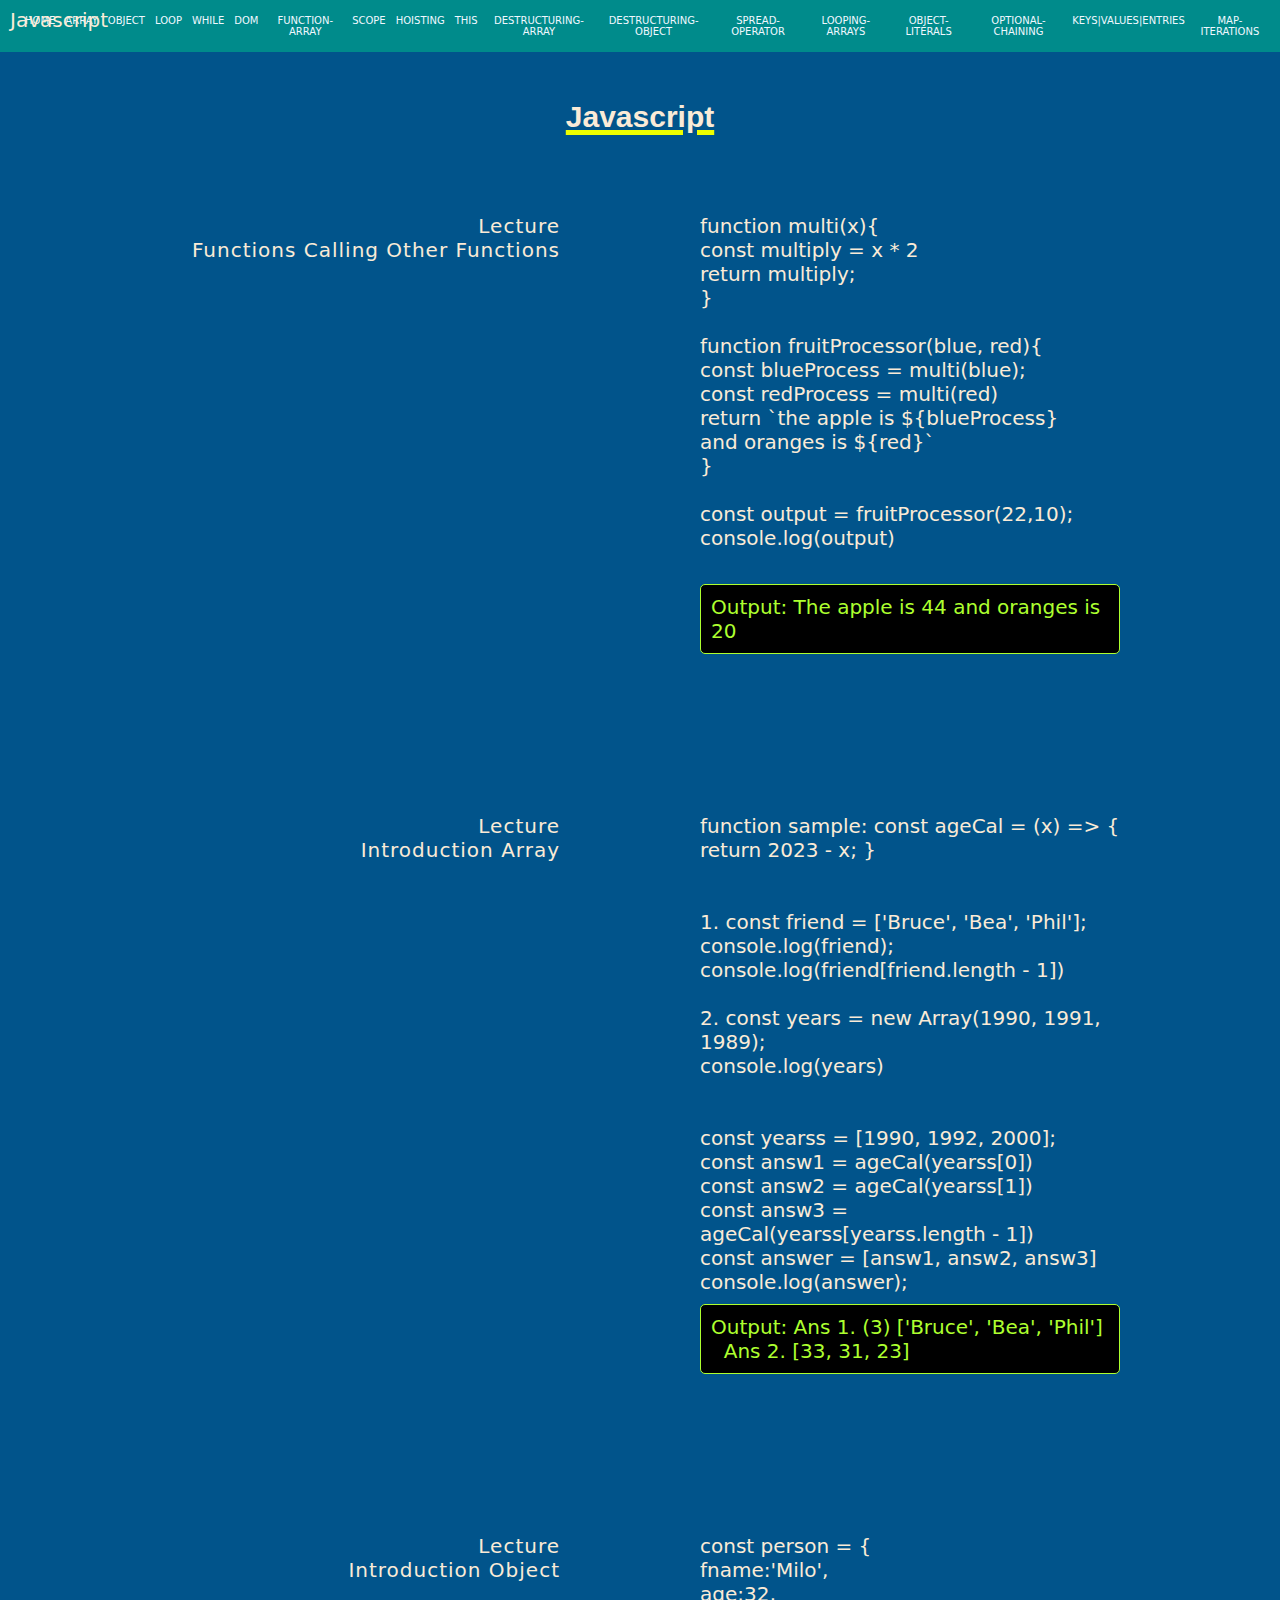
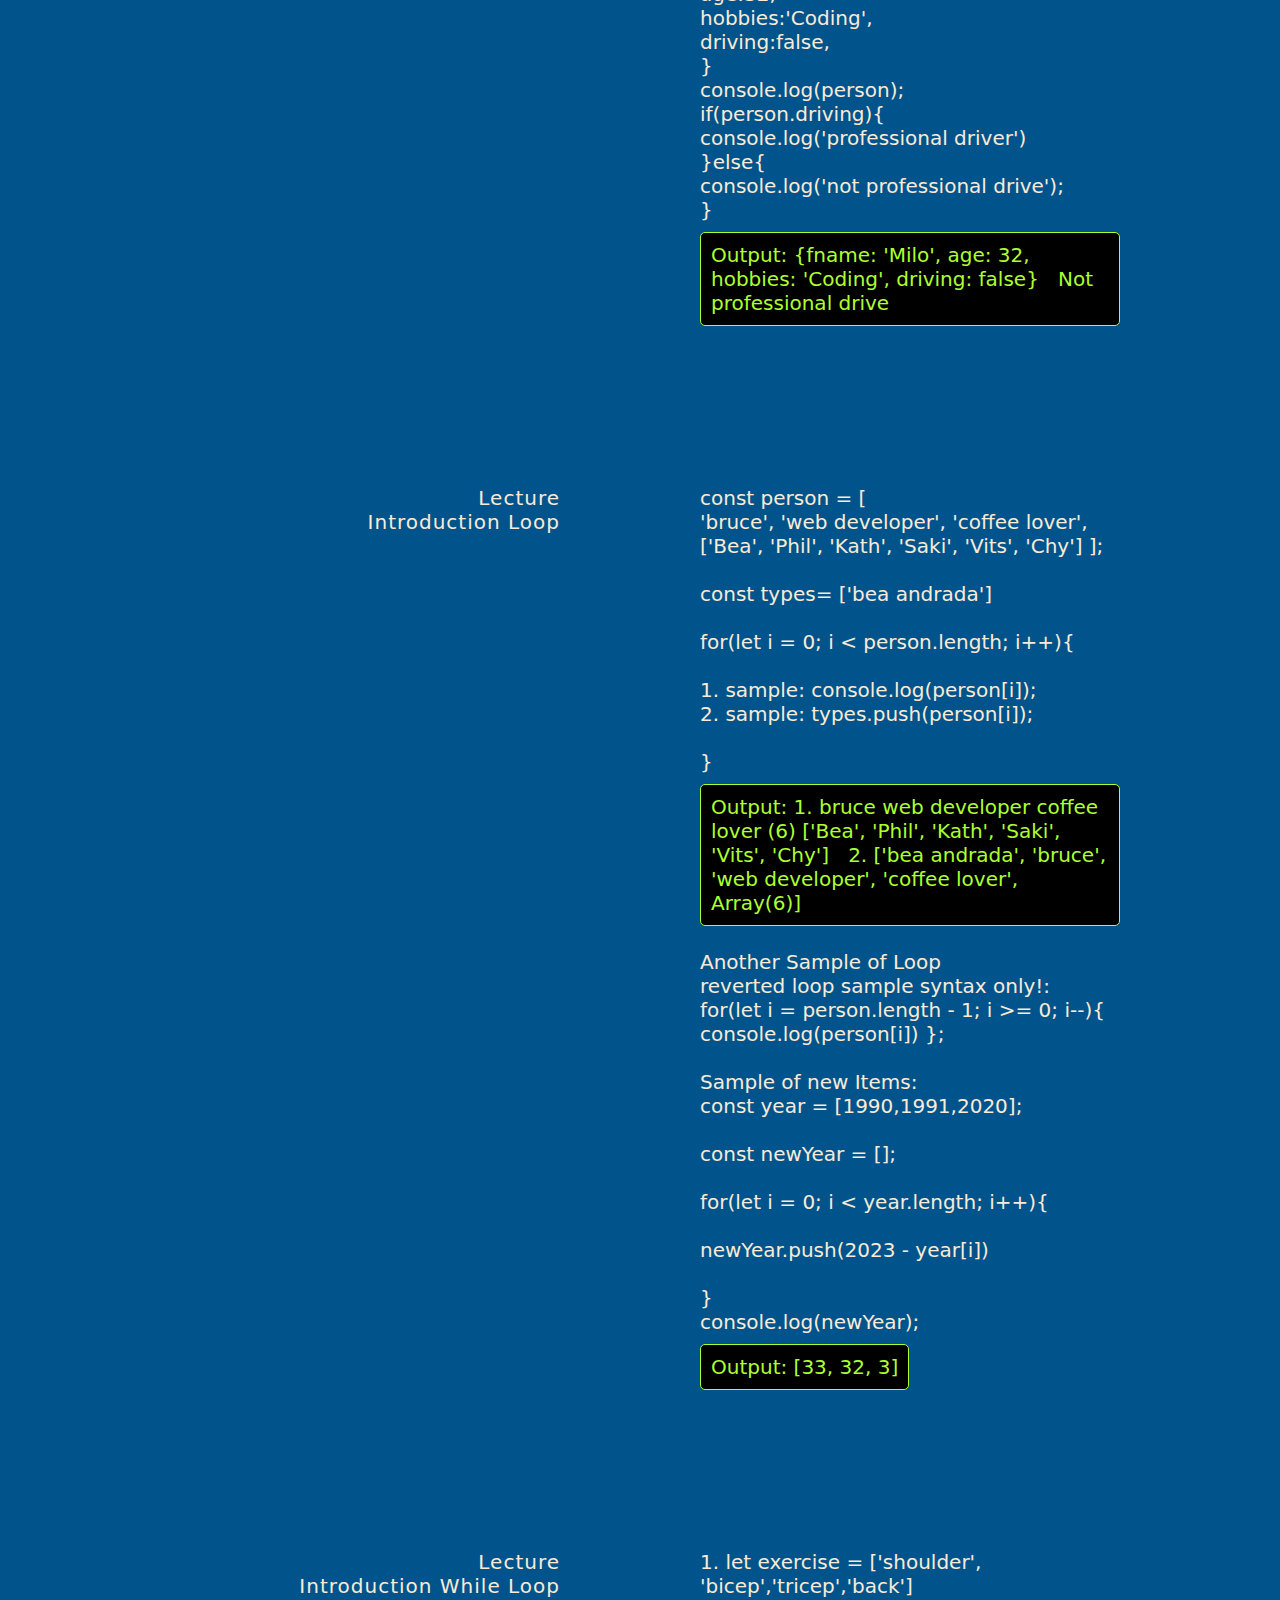
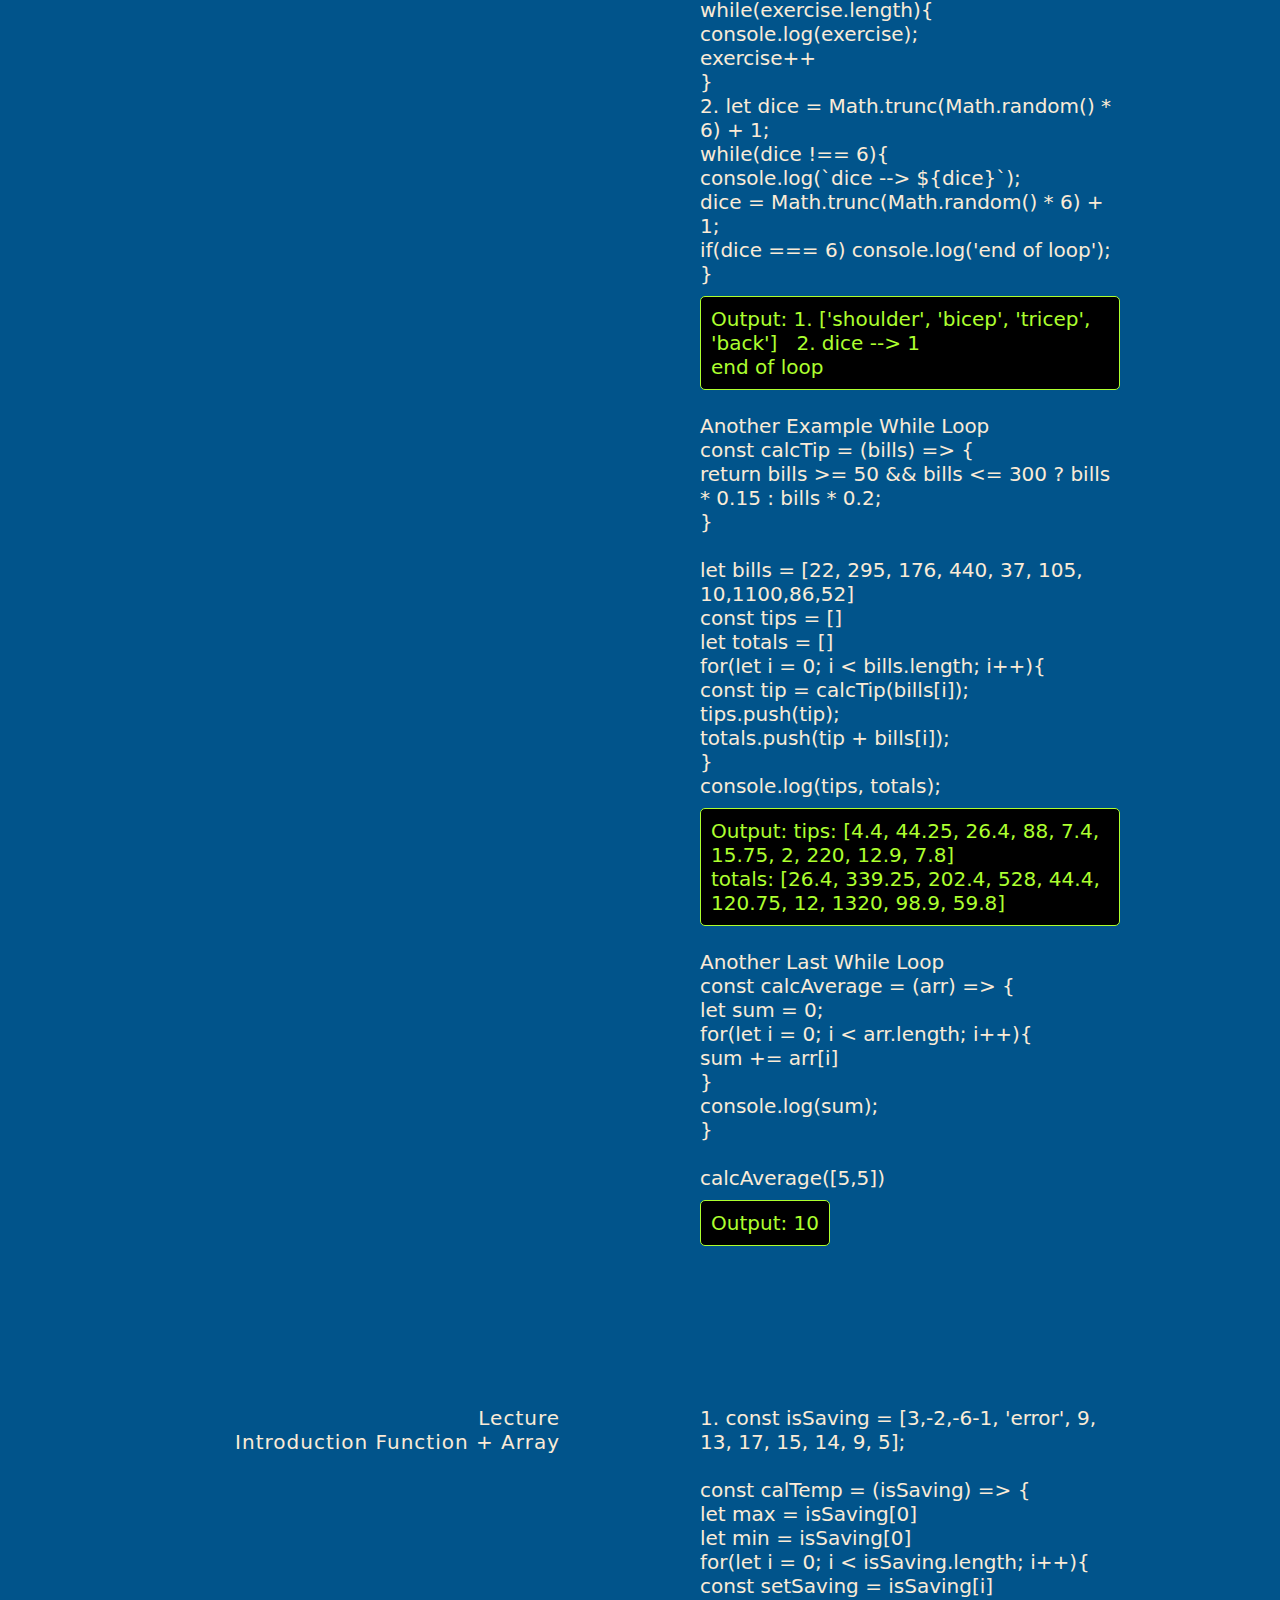
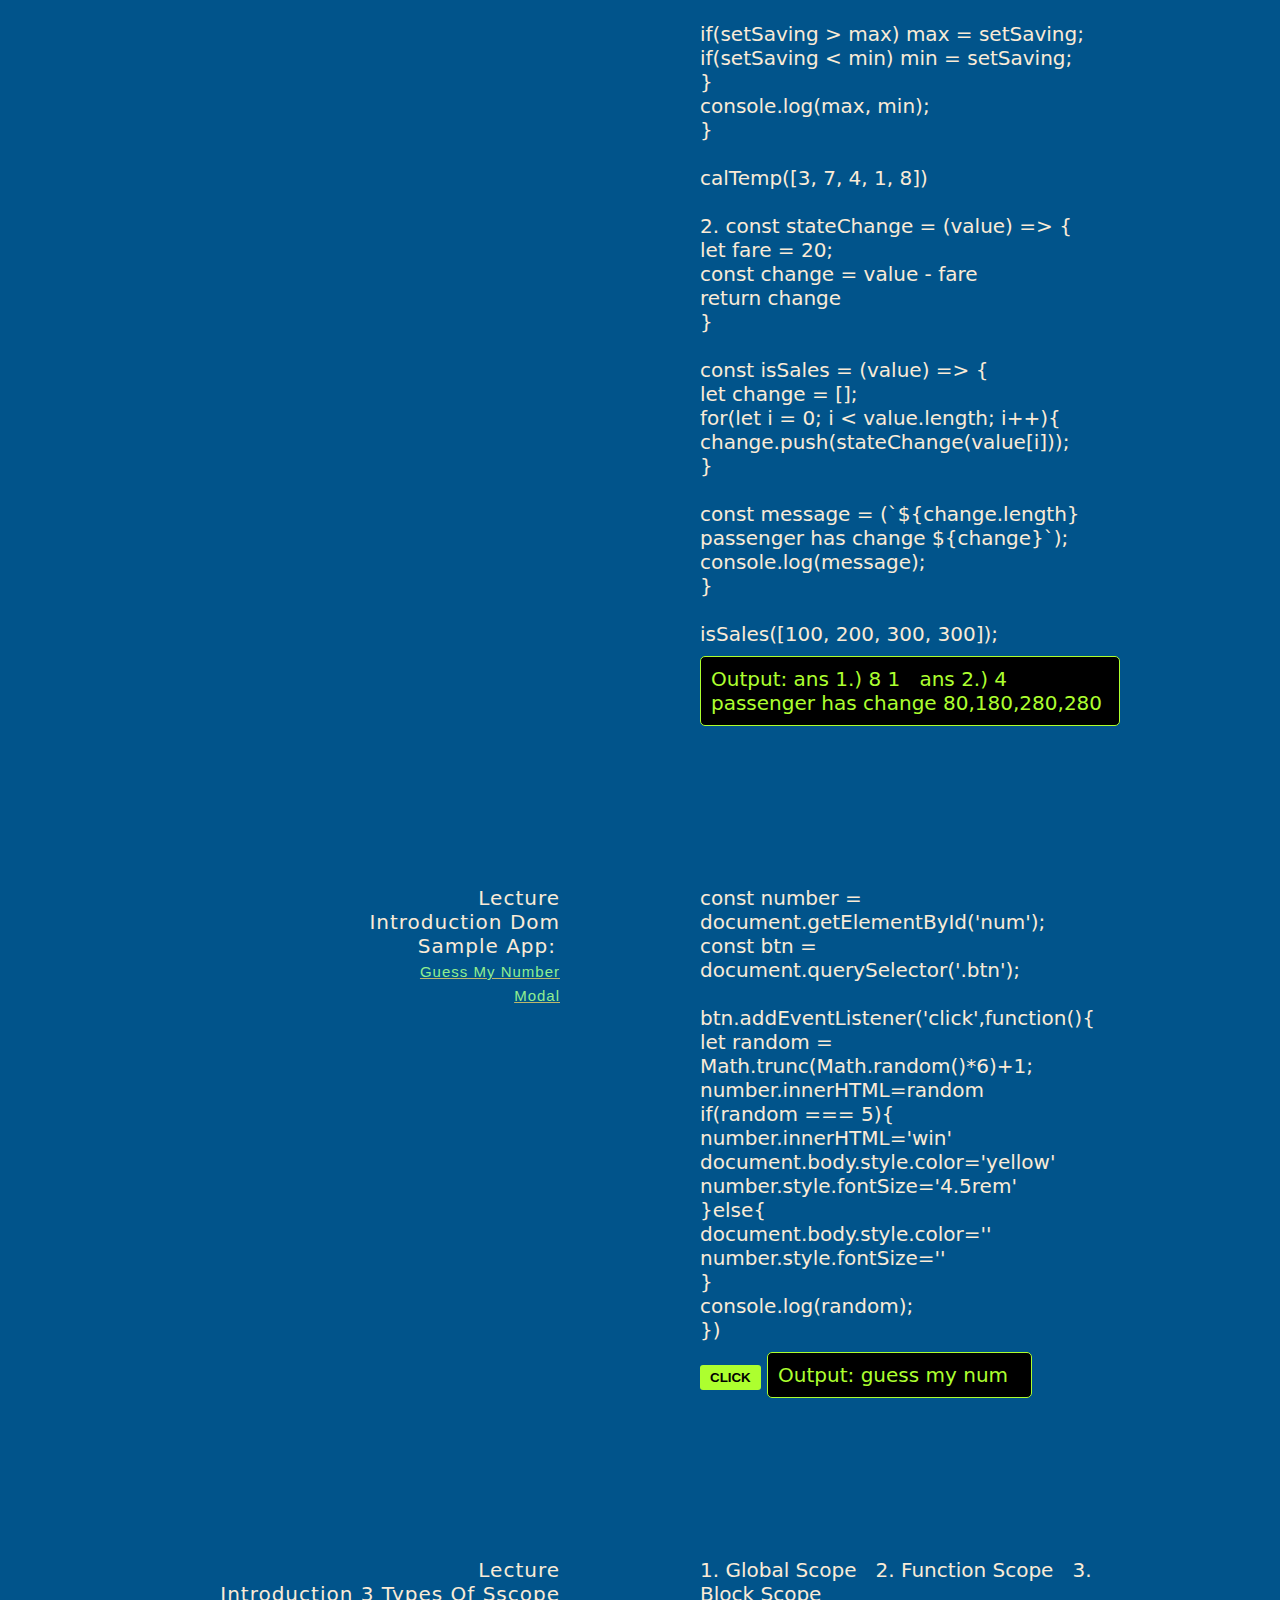
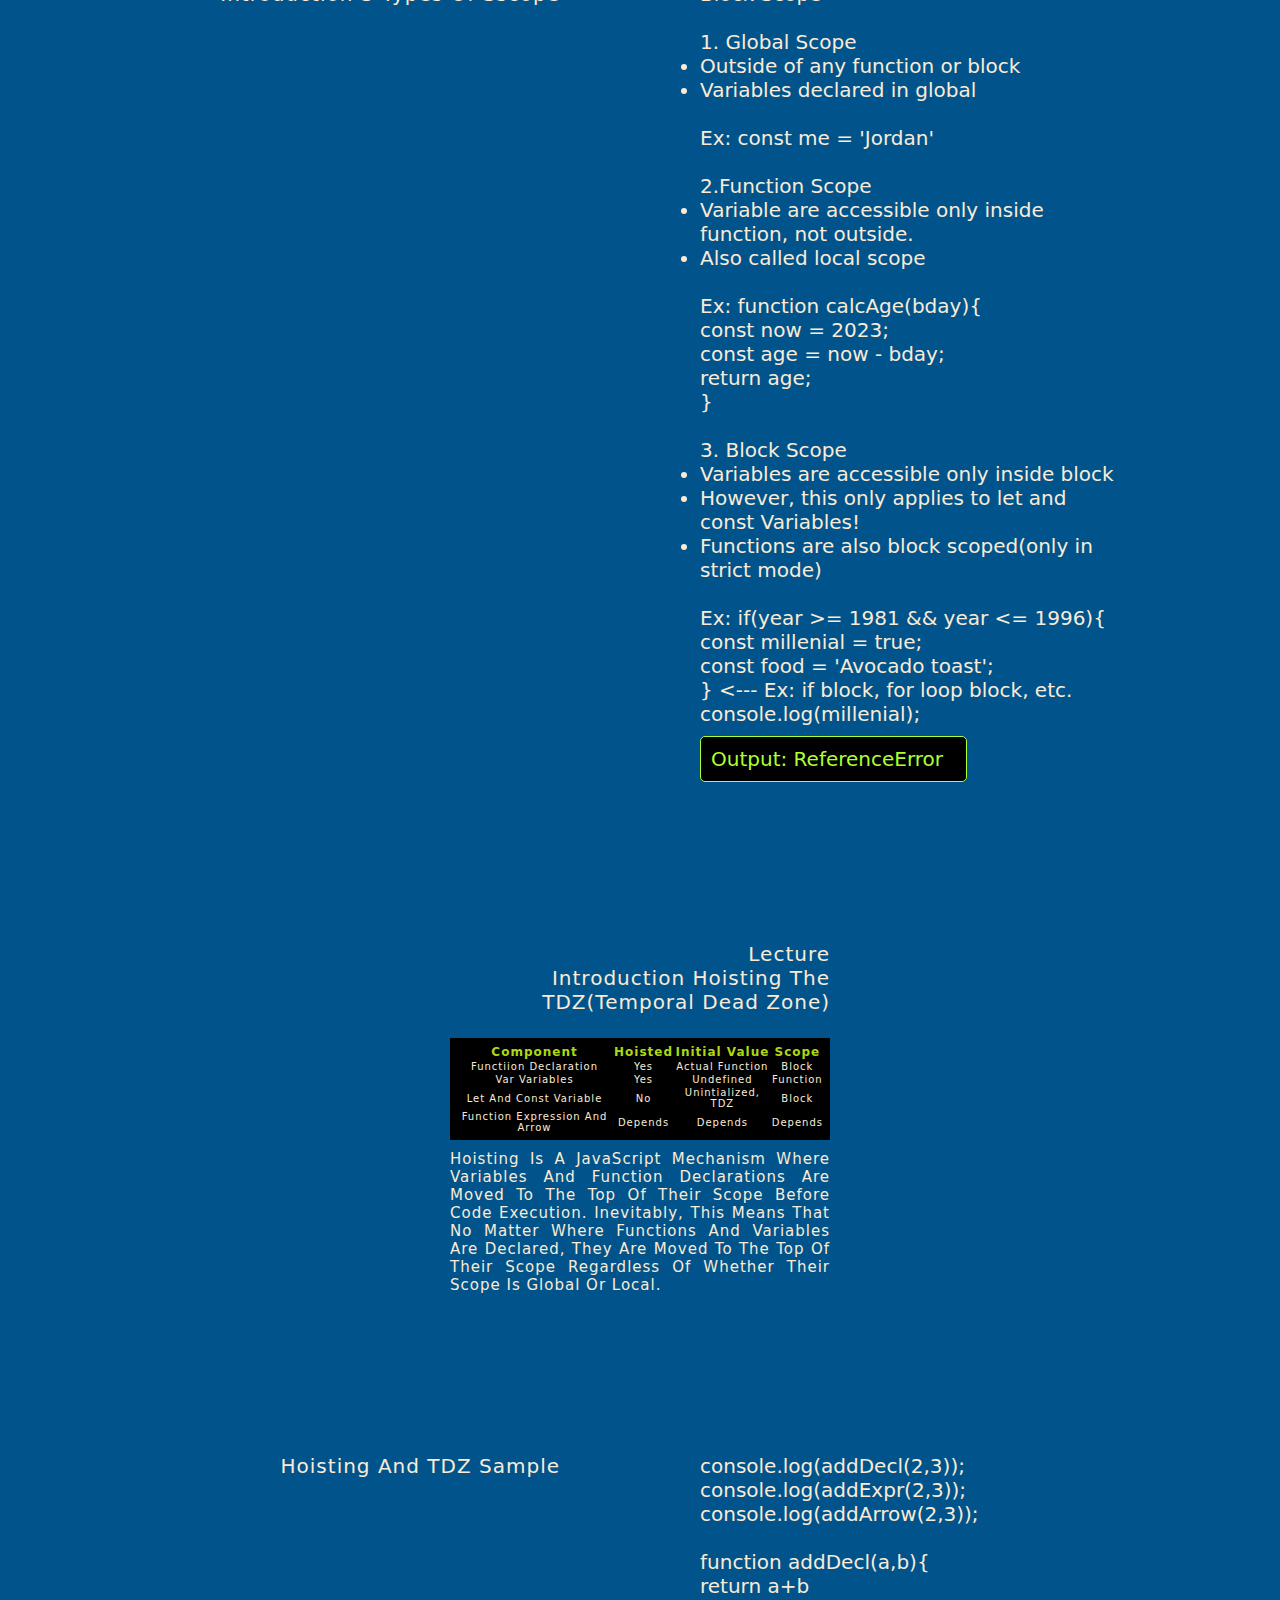
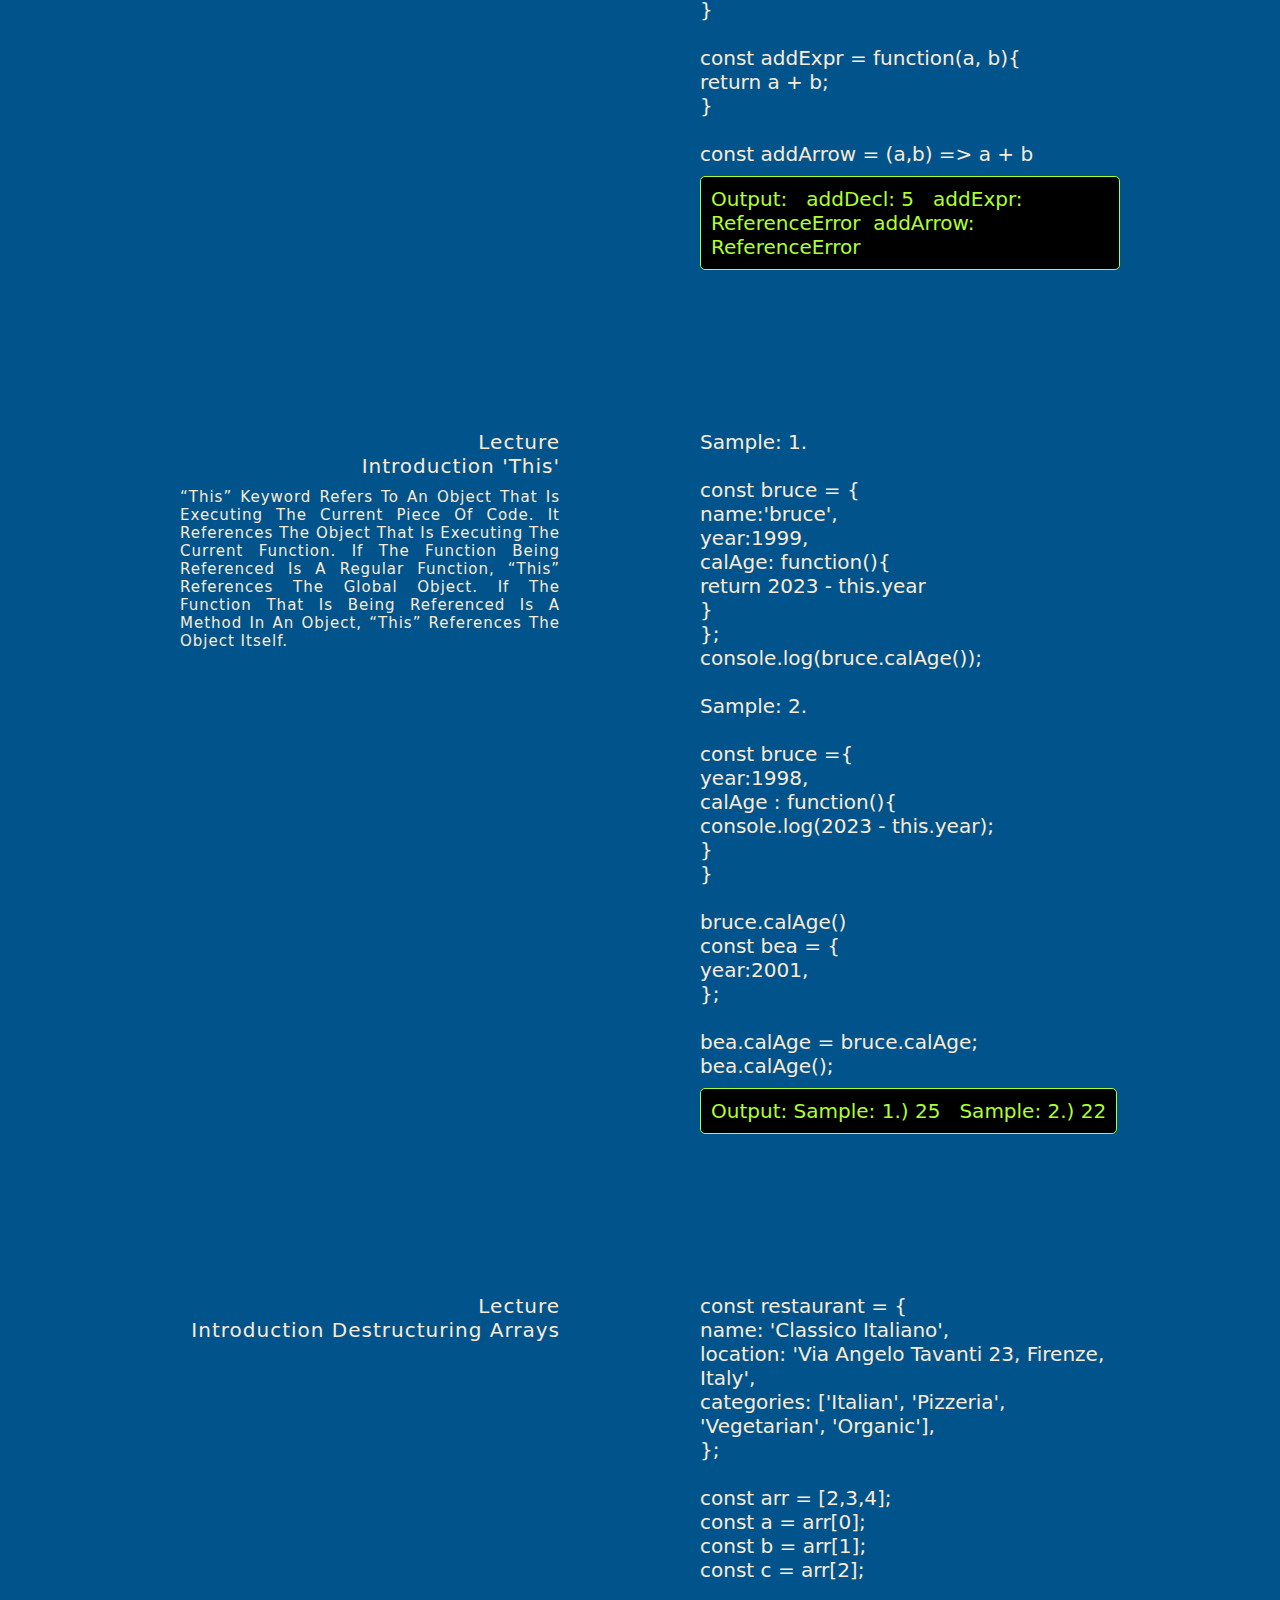
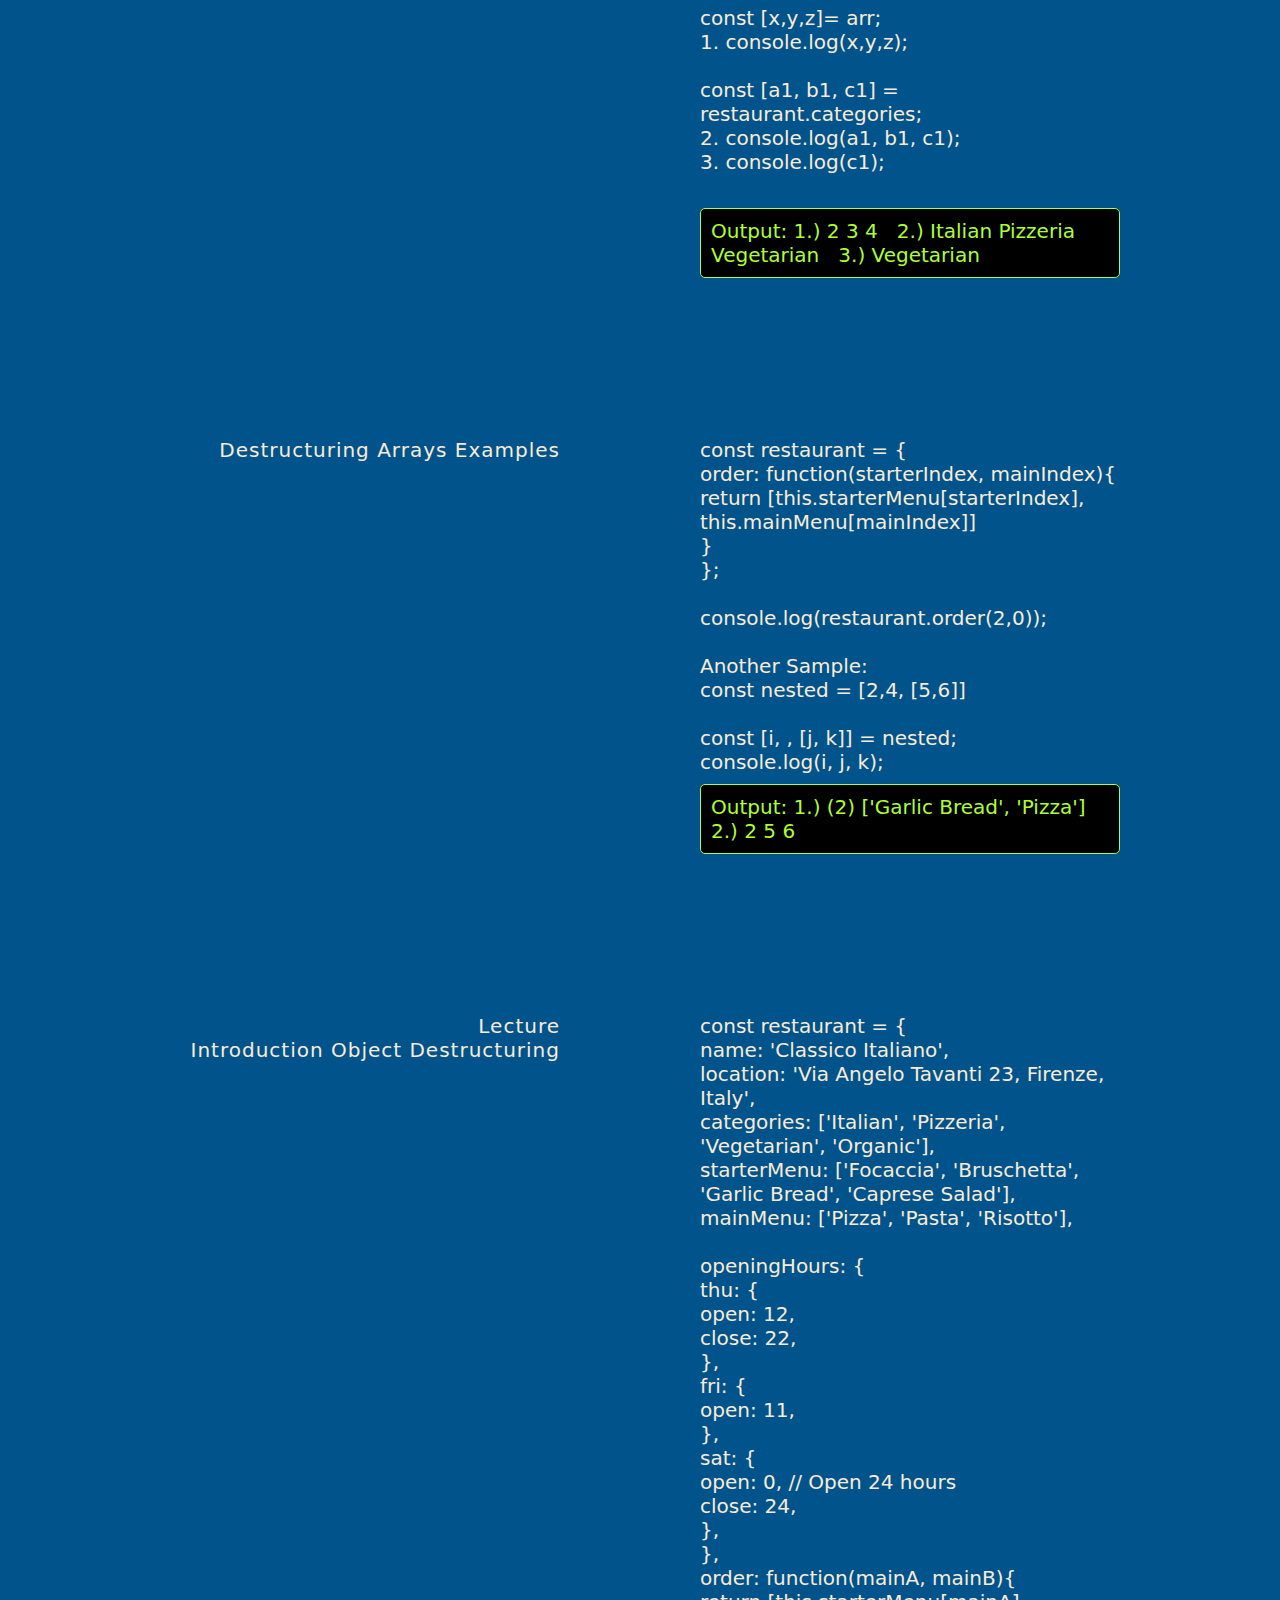
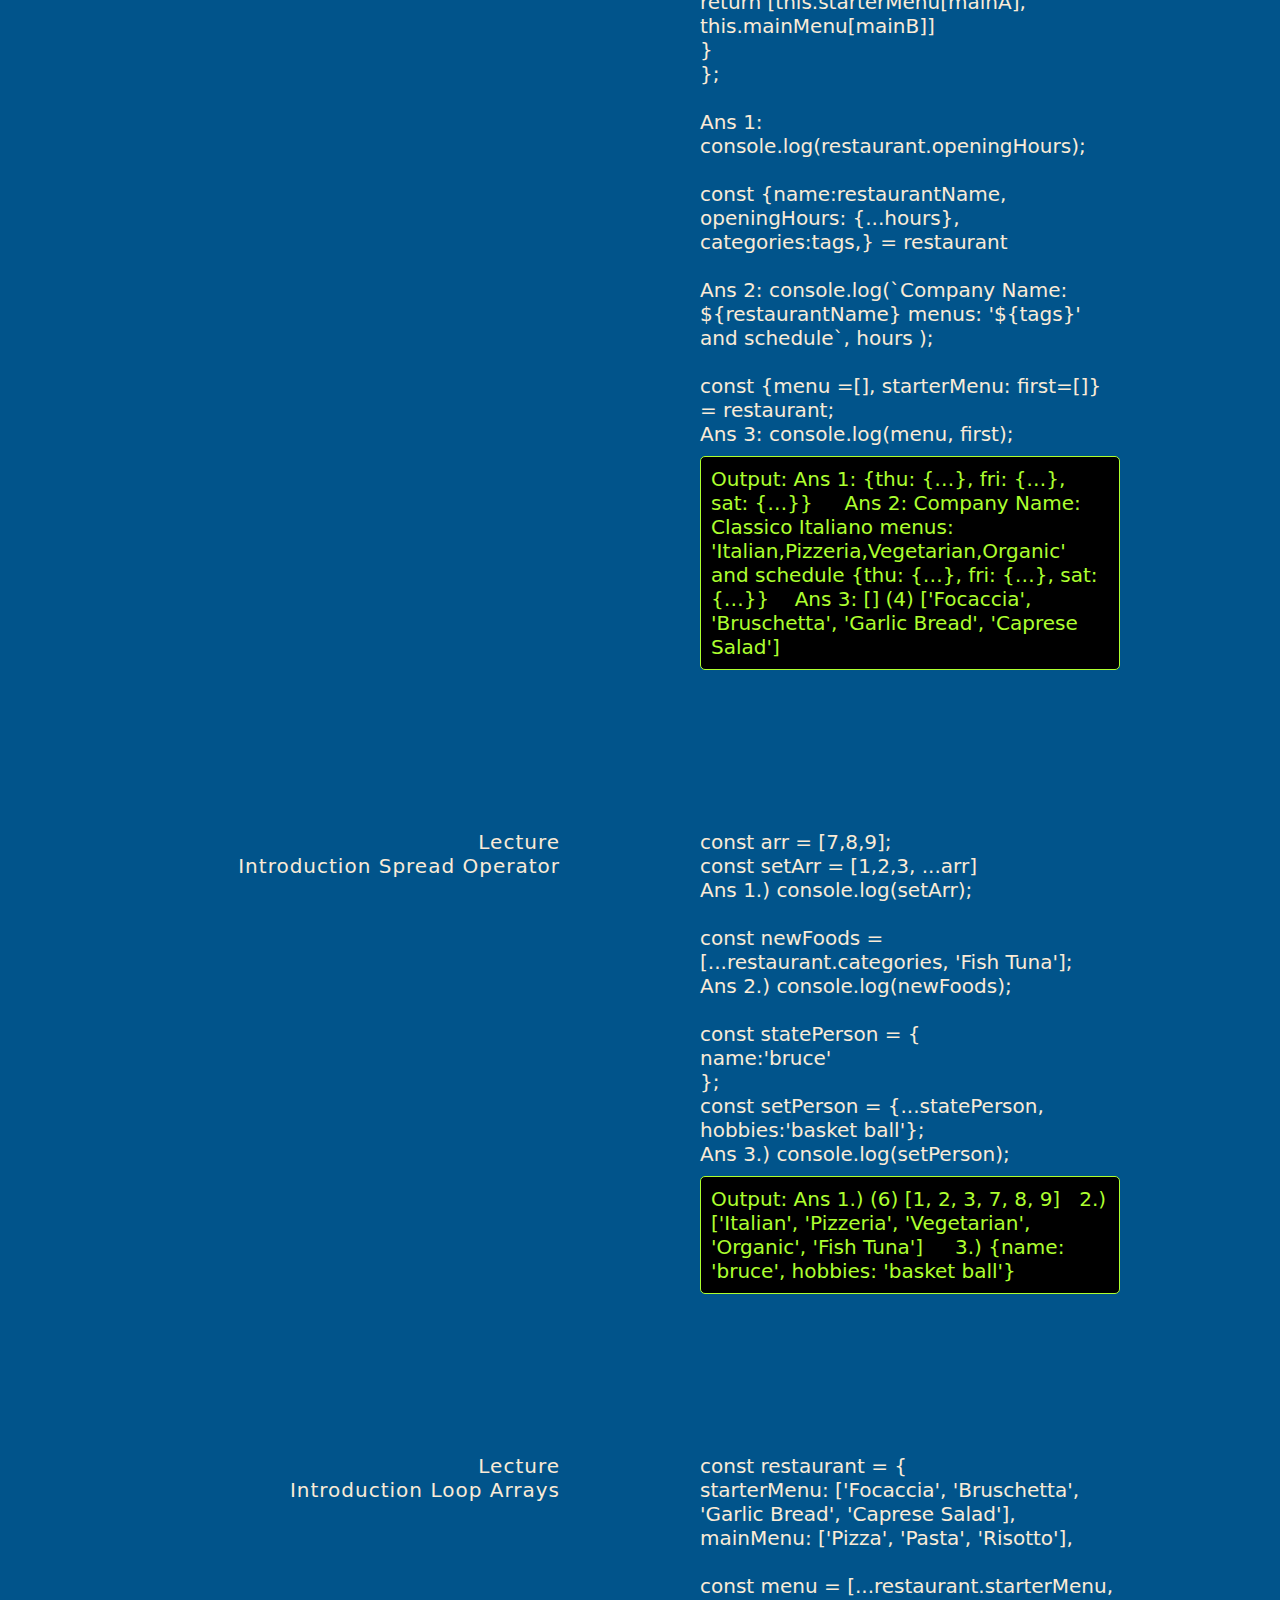
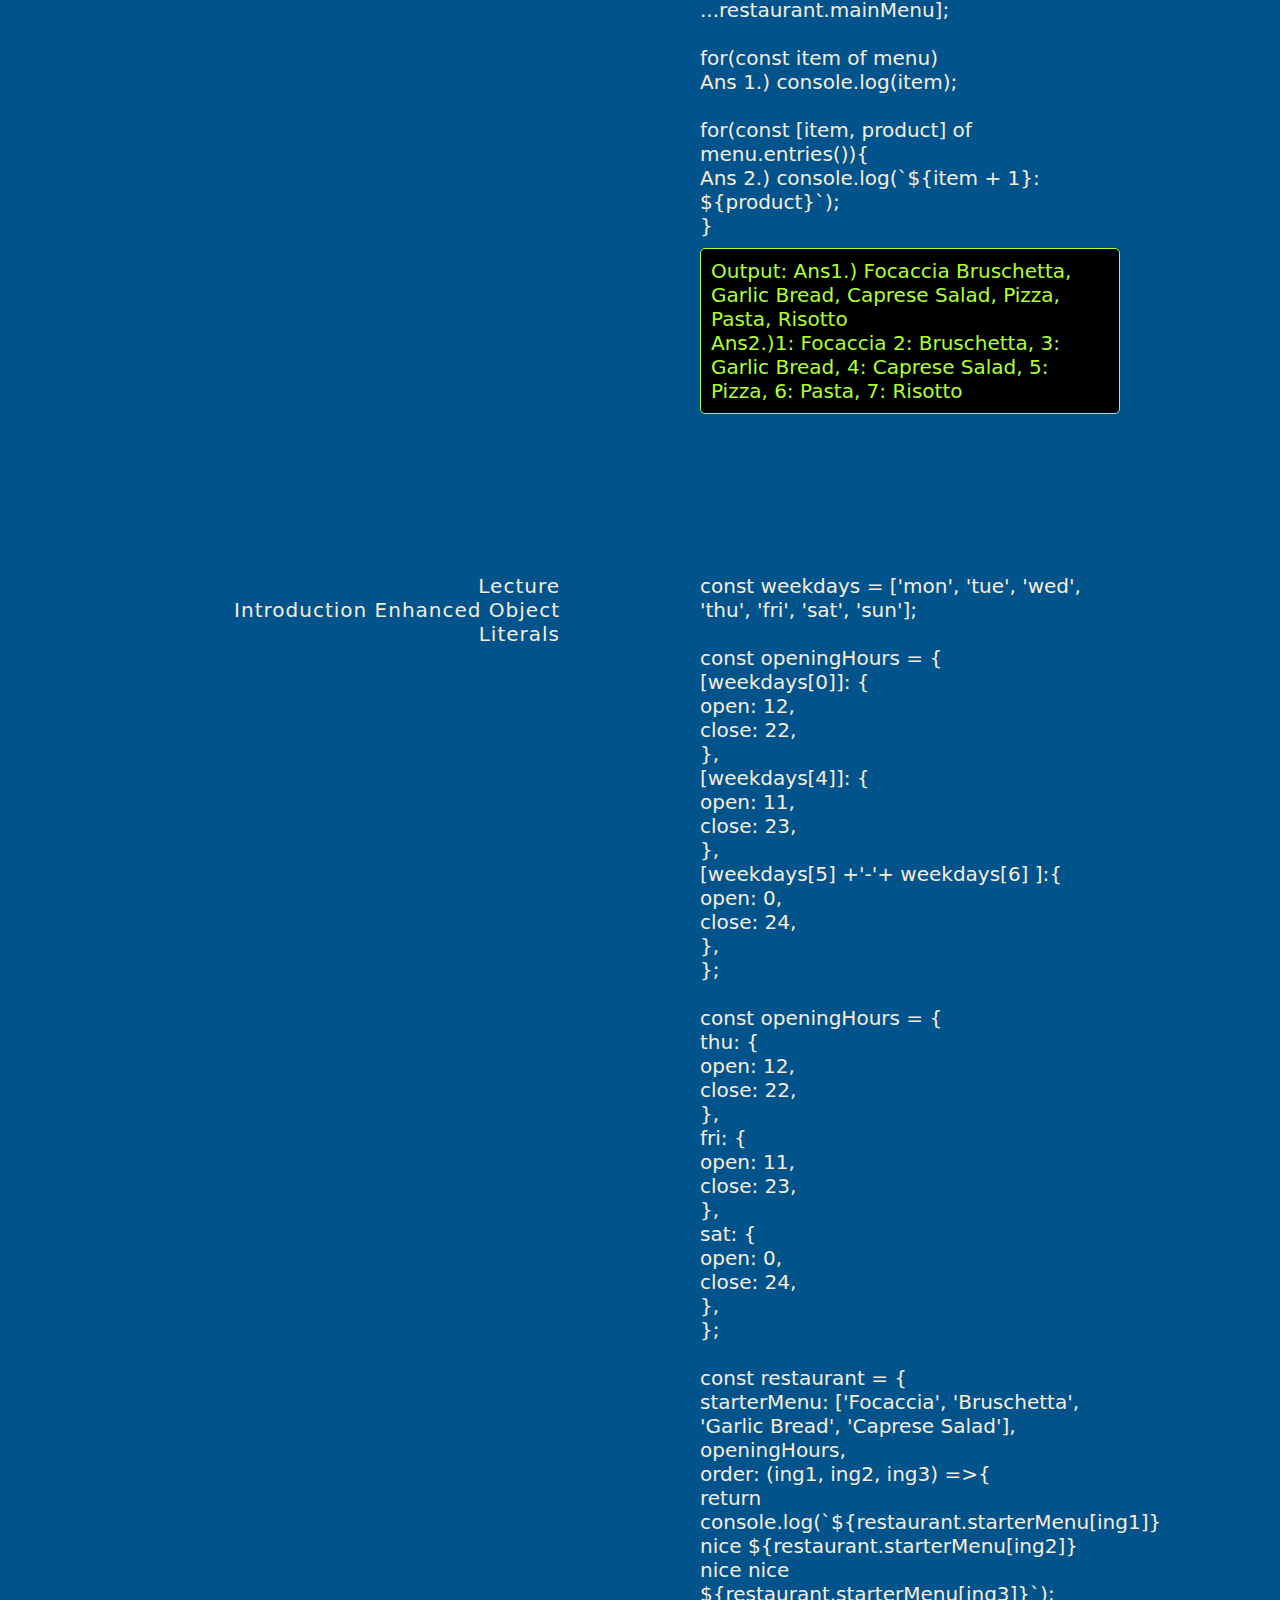
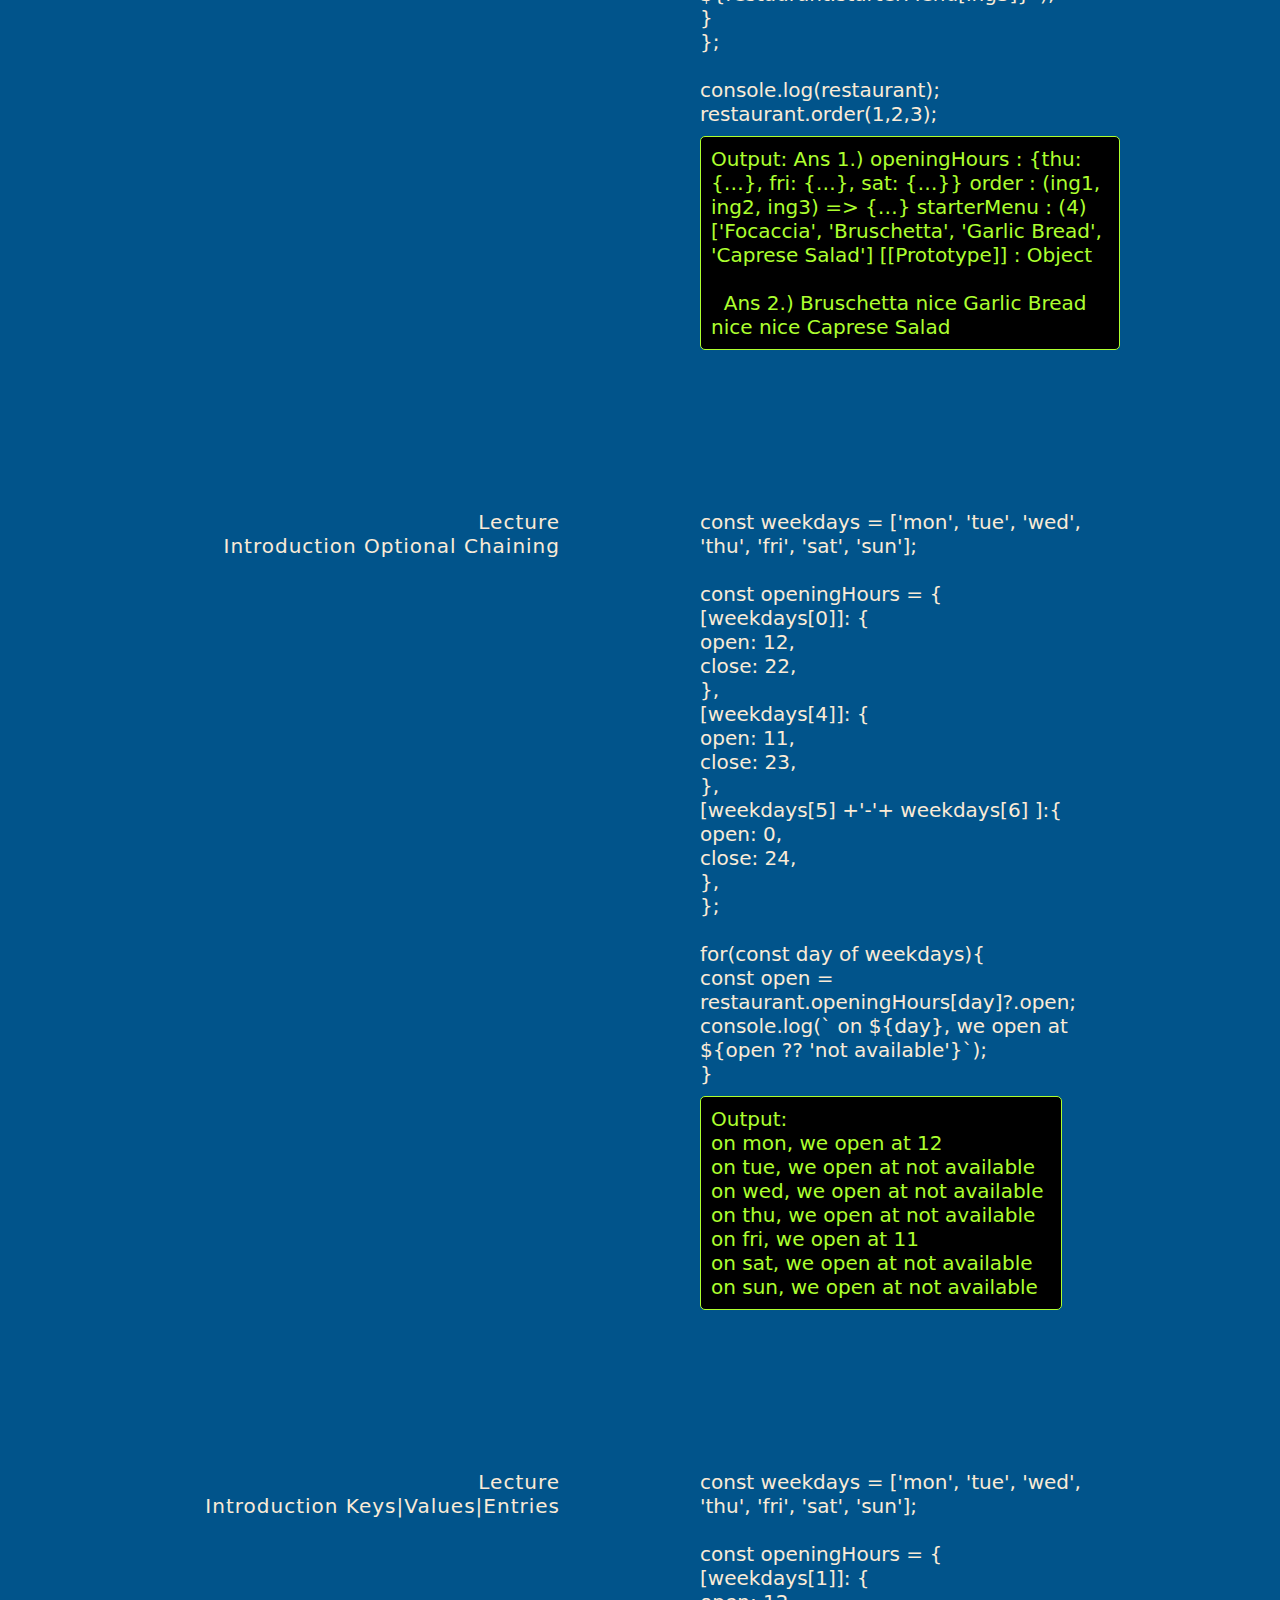
==== index.html @ 986bee4f "update" ====
<!DOCTYPE html>
<html lang="en">
<head>
    <meta charset="UTF-8">
    <meta http-equiv="X-UA-Compatible" content="IE=edge">
    <meta name="viewport" content="width=device-width, initial-scale=1.0">
    <title>Document</title>
    <link rel="stylesheet" href="style.css">
</head>
<body>
    <main>





        
        <nav class="mainNav">
        
            <ul class="list">
                
                    <h1 class="list-logo">Javascript</h1>
                
                <li class="list-item"><a href="#home">home</a></li>
                <li class="list-item"><a href="#array">array</a></li>
                <li class="list-item"><a href="#object">object</a></li>
                <li class="list-item"><a href="#loop">loop</a></li>
                <li class="list-item"><a href="#While">while</a></li>
                <li class="list-item"><a href="#dom">dom</a></li>
                <li class="list-item"><a href="#fArray">function-array</a></li>
                <li class="list-item"><a href="#scope">scope</a></li>
                <li class="list-item"><a href="#hoisting">hoisting</a></li>
                <li class="list-item"><a href="#this">this</a></li>
                <li class="list-item"><a href="#Destructuring">Destructuring-Array</a></li>
                <li class="list-item"><a href="#ObjectD">Destructuring-Object</a></li>
                <li class="list-item"><a href="#Spread"> Spread-Operator</a></li>
                <li class="list-item"><a href="#LoopA"> Looping-Arrays</a></li>
                <li class="list-item"><a href="#objectL"> Object-Literals</a></li>
                <li class="list-item"><a href="#Chaining">  Optional-Chaining</a></li>
                <li class="list-item"><a href="#ve">  keys|Values|Entries</a></li>
                <li class="list-item"><a href="#Maps">  Map-Iterations</a></li>
                
               
                <div class="burger">
                    <div></div>
                    <div></div>
                    <div></div>
                </div>
            </ul>
           
        </nav>
        <div class="mobile">
            <h2><a href="#home">home</a></h2>
            <h2><a href="#array">array</a></h2>
            <h2><a href="#object">object</a></h2>
            <h2><a href="#loop">loop</a></h2>
            <h2><a href="#While">while</a></h2>
            <h2><a href="#dom">dom</a></h2>
            <h2><a href="#fArray">function array</a></h2>
            <h2><a href="#scope">scope</a></h2>
            <h2><a href="#hoisting">hoisting</a></h2>
            <h2><a href="#this">this</a></h2>
            <h2><a href="#Destructuring">Destructuring-Array</a></h2>
            <h2><a href="#ObjectD">Destructuring-Object</a></h2>
            <h2><a href="#Spread"> Spread-Operator</a></h2>
            <h2><a href="#LoopA"> Looping-Arrays</a></h2>
            <h2><a href="#objectL"> Object-Literals</a></h2>
            <h2><a href="#Chaining"> Optional-Chaining</a></h2>
            <h2><a href="#ve">  keys|Values|Entries</a></h2>
            <h2><a href="#Maps">  Maps-Iteration</a></h2>
        </div>
        
       <section class="lecture-1">
        <h2 class="title-js">Javascript</h2>
        <div class="row" id="function">
            <div class="col-1" id="home">
                <h1>lecture</h1>
                <p>Functions Calling Other Functions</p>
            </div>
            <div class="col-2">
            
              <p>  function multi(x){<br>
                    const multiply = x * 2<br>
                    return multiply;<br>
                    }
                </p>
                <br>
                  <p> function fruitProcessor(blue, red){<br>
                        const blueProcess = multi(blue);<br>
                        const redProcess = multi(red)<br>
                        return `the apple is ${blueProcess} <br>
                        and oranges is ${red}`<br>
                    }
                </p>
                <br>
                    const output = fruitProcessor(22,10);<br>
                    console.log(output)<br>
                    <br>
                    <h1 class="answer">Output: <span class="h1">The apple is 44 and oranges is 20</span>  </h1>
            </div>
        </div>

        <div class="row">
            <div class="col-1" id="array">
                <h1>lecture</h1>
                <p>Introduction array</p>
            </div>
            <div class="col-2">
                <p>function sample:  const ageCal = (x) => {
                    return 2023 - x;
                }</p><br><br>
                    <p>1. const friend = ['Bruce', 'Bea', 'Phil'];<br>
                        console.log(friend);<br>
                        console.log(friend[friend.length - 1])</p>
                        <br>
                        <p>2. const years  = new Array(1990, 1991, 1989);
                            <br> console.log(years)</p>

                        <br>
                        <br>
                        <p>
                            const yearss = [1990, 1992, 2000];<br>

const answ1 =  ageCal(yearss[0])<br>
const answ2 =  ageCal(yearss[1])<br>
const answ3 =  ageCal(yearss[yearss.length - 1])<br>
const answer  = [answ1, answ2, answ3]<br>
console.log(answer);<br>
                        </p>
                    <h1 class="answer">Output: <span class="h1">Ans 1. (3) ['Bruce', 'Bea', 'Phil']</span>
                      &nbsp; <span class="h1">Ans 2. [33, 31, 23]</span>  </h1>
            </div>
        </div>

        <div class="row">
            <div class="col-1" id="object">
                <h1>lecture</h1>
                <p>Introduction Object</p>
            </div>
            <div class="col-2">
                    <p>
                        const person = {<br>
                            fname:'Milo',<br>
                            age:32,<br>
                            hobbies:'Coding',<br>
                            driving:false,<br>
                        }<br>
                        
                        console.log(person);<br>
                        
                        if(person.driving){<br>
                            console.log('professional driver')<br>
                        }else{<br>
                            console.log('not professional drive');<br>
                        }<br>
                        </p>
                    <h1 class="answer">Output: <span class="h1">{fname: 'Milo', age: 32, hobbies: 'Coding', driving: false}</span>
                      &nbsp; <span class="h1">Not professional drive</span>  </h1>
            </div>
        </div>

        <div class="row">
            <div class="col-1" id="loop">
                <h1>lecture</h1>
                <p>Introduction Loop</p>
            </div>
            <div class="col-2">
                    <p>const person = [<br>
                        'bruce', 'web developer', 'coffee lover', ['Bea', 'Phil', 'Kath', 'Saki', 'Vits', 'Chy']
                    ];<br>
                    <br>
                    const types= ['bea andrada']
                    <br>
                    <br>
                    for(let i = 0; i < person.length; i++){<br><br>
                      1. sample: console.log(person[i]);<br>
                       2. sample: types.push(person[i]);<br><br>
                        
                    }<br>
                        </p>
                    <h1 class="answer">Output: <span class="h1">1. bruce
                        web developer
                        coffee lover
                        (6) ['Bea', 'Phil', 'Kath', 'Saki', 'Vits', 'Chy']</span>
                      &nbsp; <span class="h1">2. ['bea andrada', 'bruce', 'web developer', 'coffee lover', Array(6)]</span>  </h1>        
           
                      <br> <br>   
                <p>Another Sample of Loop</p>
            
                <p>reverted loop sample syntax only!:</p>
                <p>for(let i = person.length - 1; i >= 0; i--){<br>
                    console.log(person[i])
                };</p><br>
                <p>Sample of new Items: </p>
                    <p>const year = [1990,1991,2020];<br><br>
                        const newYear = [];<br><br>
                        
                        for(let i = 0; i < year.length; i++){<br><br>
                             newYear.push(2023 - year[i])<br><br>
                            }<br>
                        
                            console.log(newYear);<br>
                        </p>
                    <h1 class="answer">Output: <span class="h1">[33, 32, 3]</span>
                     
            </div>
        </div>
        </div>

        <div class="row">
            <div class="col-1" id="While">
                <h1>lecture</h1>
                <p>Introduction While Loop</p>
            </div>
            <div class="col-2">
                    <p>1. let exercise = ['shoulder', 'bicep','tricep','back']<br>
                        while(exercise.length){<br>
                            console.log(exercise); <br>
                            exercise++<br>
                        }<br>
                        
                        2. let dice = Math.trunc(Math.random() * 6) + 1;<br>
                        while(dice !== 6){<br>
                            console.log(`dice --> ${dice}`);<br>
                            dice = Math.trunc(Math.random() * 6) + 1;<br>
                            if(dice === 6) console.log('end of loop');<br>
                        }<br>
                        </p>
                    <h1 class="answer">Output: <span class="h1">1. ['shoulder', 'bicep', 'tricep', 'back']</span>
                      &nbsp; <span class="h1">2. dice --> 1 <br> end of loop</span>  </h1>
                      <br> <br>   
                      <p>Another Example While Loop</p>
                      <p>
                        const calcTip = (bills) => {<br> 
                            return bills >= 50 && bills <= 300 ? bills * 0.15 : bills * 0.2;<br> 
                        }<br> 
                        <br> 
                        let bills = [22, 295, 176, 440, 37, 105, 10,1100,86,52]<br> 
                        const tips = []<br> 
                        let totals = []<br> 
                        for(let i = 0; i < bills.length; i++){<br> 
                            const tip = calcTip(bills[i]);<br> 
                            tips.push(tip);<br> 
                            totals.push(tip + bills[i]);<br> 
                        }<br> 
                        
                        console.log(tips, totals);<br> 
                      </p>
                      <h1 class="answer">Output: <span class="h1">tips: [4.4, 44.25, 26.4, 88, 7.4, 15.75, 2, 220, 12.9, 7.8] <br>
                    totals: [26.4, 339.25, 202.4, 528, 44.4, 120.75, 12, 1320, 98.9, 59.8]</span></h1>
                    <br> <br>   
                    <p>Another Last While Loop</p>
                    <p>
                        const calcAverage = (arr) => {<br>
                            let sum = 0;<br>
                            for(let i = 0; i < arr.length; i++){<br>
                                sum += arr[i]<br>
                            }<br>
                            console.log(sum);<br>
                        }<br>
                        <br>
                        calcAverage([5,5])<br>
                    </p>
                    <h1 class="answer">Output: <span class="h1">10</span>
            </div>
        </div>

        <div class="row">
            <div class="col-1" id="fArray">
                <h1>lecture</h1>
                <p>Introduction Function + Array</p>
            </div>
            <div class="col-2">
                    <p>1. const isSaving = [3,-2,-6-1, 'error', 9, 13, 17, 15, 14, 9, 5];<br><br>

                        const calTemp = (isSaving) => {<br>
                            let max = isSaving[0]<br>
                            let min = isSaving[0]<br>
                            for(let i = 0; i < isSaving.length; i++){<br>
                                const setSaving = isSaving[i]<br><br>
                        
                                if(setSaving > max) max = setSaving;<br>
                                if(setSaving < min) min = setSaving;<br>
                            } <br>
                            console.log(max, min);   <br>
                        }<br><br>
                        
                        
                        calTemp([3, 7, 4, 1, 8])<br>
                        </p><br>



                        <p>
                          2.  const stateChange = (value) => {<br>
                                let fare = 20;<br>
                                const change = value - fare<br>
                                return change<br>
                              }<br><br>
                              
                              const isSales = (value) => {<br>
                                let change = [];<br>
                                for(let i = 0; i < value.length; i++){<br>
                                  change.push(stateChange(value[i]));<br>
                                }<br><br>
                                 const message = (`${change.length} passenger has change ${change}`);
                                 console.log(message);<br>
                              }<br><br>
                              
                              isSales([100, 200, 300, 300]);<br>
                        </p>


                    <h1 class="answer">Output: <span class="h1">ans 1.) 8 1</span>
                      &nbsp; <span class="h1">ans 2.) 4 passenger has change 80,180,280,280</span>  </h1>
            </div>
        </div>

        <div class="row" id="container-dom">
            <div class="col-1" id="dom">
                <h1>lecture</h1>
                <p>Introduction Dom</p>
                 <span class="links-title">Sample App:</span><li>
                    <a class="links" href="/app.html">Guess my number</a>
                 </li>
                <li><a class="links" href="/modal.html">Modal</a></li></ul>
            </div>
            <div class="col-2">

                <p>
                    const number = document.getElementById('num');<br>
const btn = document.querySelector('.btn');<br><br>



btn.addEventListener('click',function(){<br>
    let random = Math.trunc(Math.random()*6)+1;<br>
    number.innerHTML=random<br>
    if(random === 5){<br>
       number.innerHTML='win'<br>
       document.body.style.color='yellow'<br>
       number.style.fontSize='4.5rem'<br>
    }else{<br>
        document.body.style.color=''<br>
        number.style.fontSize=''<br>
    }<br>
    console.log(random);<br>
})<br>
                </p>


                    
                        <button class="btn" >click</button>
                    <h1 class="answer">Output: guess my num <span class="h1" id="num"> </span>
                      &nbsp; <span class="h1"></span>  </h1>
            </div>
        </div>

        <div class="row">
            <div class="col-1" id="scope">
                <h1>lecture</h1>
                <p>Introduction 3 types of sscope</p>
            </div>
            <div class="col-2">
                    <p>1. Global Scope &nbsp; 2. Function Scope &nbsp; 3. Block Scope
                        </p><br>
                       <p>1. Global Scope</p> 
                        <li>Outside of any function or block</li>
                        <li>Variables declared in global</li>
                        <br>
                        Ex: const me = 'Jordan'<br>
                        <br>
                        <p>2.Function Scope</p> 
                        <li>Variable are accessible only inside function, not outside.</li>
                        <li>Also called local scope</li>
                        <br>
                      <p>Ex: function calcAge(bday){<br>
                        const now = 2023;<br>
                        const age = now - bday;<br>
                        return age;<br></p>  
                        }<br>
                        <br>
                       <p>3. Block Scope</p> 
                        <li>Variables are accessible only inside block</li>
                        <li>However, this only applies to let and const Variables!</li>
                        <li>Functions are also block scoped(only in strict mode)</li>
                        <br>
                    <p>    Ex: if(year >= 1981 && year <= 1996){<br>
                            const millenial = true;<br>
                            const food = 'Avocado toast';<br>
                        } <--- Ex: if block, for loop block, etc.<br>
                        console.log(millenial); <br></p>
                    <h1 class="answer">Output: <span class="h1">ReferenceError</span>
                      &nbsp; <span class="h1"></span>  </h1>
            </div>
        </div>

        <div class="row">
            <div class="col-1" id="hoisting">
                <h1>lecture</h1>
                <p>Introduction Hoisting the TDZ(temporal dead zone)</p>
                <br>
                <table class="tables">
                    <tbody>
                    <tr>
                    <td>component</td>
                    <td>Hoisted</td>
                    <td>Initial Value</td>
                    <td>Scope</td>
                    </tr>
                    <tr>
                    <td>functiion declaration</td>
                    <td>yes</td>
                    <td>actual function</td>
                    <td>block</td>
                    </tr>
                    <tr>
                    <td>var variables</td>
                    <td>yes</td>
                    <td>undefined</td>
                    <td>function</td>
                    </tr>
                      <tr>
                    <td>let and const variable</td>
                    <td>no</td>
                    <td>unintialized, TDZ</td>
                    <td>block</td>
                    </tr>
                      <tr>
                    <td>function expression and arrow</td>
                    <td>depends</td>
                    <td>depends</td>
                    <td>depends</td>
                    </tr>
                      
                    </tbody>
                    </table>
                    <p class="description">Hoisting is a JavaScript mechanism where variables and function declarations are moved to the top of their scope before code execution. Inevitably, this means that no matter where functions and variables are declared, they are moved to the top of their 
                        scope regardless of whether their scope is global or local.</p>
            </div>
            
        </div>

        <div class="row">
            <div class="col-1">
                <p>Hoisting and TDZ sample</p>
            </div>
            <div class="col-2">
                    <p>console.log(addDecl(2,3));<br>
                        console.log(addExpr(2,3));<br>
                        console.log(addArrow(2,3));<br>
                        <br>
                        function  addDecl(a,b){<br>
                        return a+b<br>
                        }<br><br>
                        const addExpr = function(a, b){<br>
                            return a + b;<br>
                        }<br><br>
                        const addArrow = (a,b) => a + b<br>
                        </p>
                    <h1 class="answer">Output: <span class="h1"></span>
                      &nbsp; <span class="h1">addDecl: 5 &nbsp; addExpr:  ReferenceError &nbsp;addArrow: ReferenceError </span>  </h1>
            </div>
        </div>

        <div class="row">
            <div class="col-1" id="this">
                <h1>lecture</h1>
                <p>Introduction 'This'</p>
                <p class="description">“This” keyword refers to an object that is executing the current piece of code. It references the object that is executing the current function. If the function being referenced is a regular function, “this” references the global object. If the function that is being referenced is a method in an object, 
                    “this” references the object itself.
                    </p>
            </div>
            <div class="col-2">
                    <p >Sample: 1.<br><br>
                        const bruce = {<br>
                            name:'bruce',<br>
                            year:1999,<br>
                            calAge: function(){<br>
                                return 2023 - this.year<br>
                            }<br>
                           
                        };<br>
                        
                         
                        console.log(bruce.calAge());<br>
                        </p>
                        <br>
                        <p>Sample: 2.<br><br>
                            
                            const bruce ={<br>
                                year:1998,<br>
                                calAge : function(){<br>
                                    console.log(2023 - this.year);<br>
                                }<br>
                            }<br><br>
                            
                            bruce.calAge()<br>
                            const bea = {<br>
                                year:2001,<br>
                            };<br>
                            <br>
                            bea.calAge = bruce.calAge;<br>
                            bea.calAge();<br>
                        </p>
                    <h1 class="answer">Output: <span class="h1"> Sample: 1.) 25 &nbsp; Sample: 2.) 22</span>
                     
            </div>
        </div>

        <div class="row">
            <div class="col-1" id="Destructuring">
                <h1>lecture</h1>
                <p>Introduction Destructuring Arrays</p>
            </div>
            <div class="col-2">
                    <p>const restaurant = {<br>
                        name: 'Classico Italiano',<br>
                        location: 'Via Angelo Tavanti 23, Firenze, Italy',<br>
                        categories: ['Italian', 'Pizzeria', 'Vegetarian', 'Organic'],<br>
                       
                      };<br><br>
                        </p>

                        <p>
                            const arr = [2,3,4];<br>
                                const a = arr[0];<br>
                                const b = arr[1];<br>
                                const c = arr[2];<br>
                                <br>
                                const [x,y,z]= arr;<br>
                                1. console.log(x,y,z);<br>
                                <br>
                                const [a1, b1, c1] = restaurant.categories;<br>
                                2. console.log(a1, b1, c1);<br>
                                3. console.log(c1);<br><br>
                        </p>
                    <h1 class="answer">Output: <span class="h1">1.) 2 3 4</span>  &nbsp;
                        <span class="h1">2.) Italian Pizzeria Vegetarian</span>
                      &nbsp; <span class="h1">3.) Vegetarian</span>  </h1>
            </div>
        </div>

        <div class="row">
            <div class="col-1" id="Destructuring">
                <h1>Destructuring Arrays Examples</h1>
            </div>
            <div class="col-2">
                
                    <p>const restaurant = {<br>
                        order: function(starterIndex, mainIndex){<br>
                          return [this.starterMenu[starterIndex], this.mainMenu[mainIndex]]<br>
                        }<br>
                      };<br><br>
                      
                      console.log(restaurant.order(2,0));<br>
                        </p><br>

                    <p> Another Sample:<br>
                        const nested = [2,4, [5,6]]<br><br>


                        const [i, , [j, k]] = nested;<br>
                        console.log(i, j, k);<br>
                    </p>
                    <h1 class="answer">Output: <span class="h1">1.) (2) ['Garlic Bread', 'Pizza']</span>
                      &nbsp; <span class="h1">2.) 2 5 6</span>  </h1>
            </div>
        </div>

        <div class="row">
            <div class="col-1" id="ObjectD">
                <h1>lecture</h1>
                <p>Introduction Object Destructuring</p>
            </div>
            <div class="col-2">
                    <p>const restaurant = {<br>
                        name: 'Classico Italiano',<br>
                        location: 'Via Angelo Tavanti 23, Firenze, Italy',<br>
                        categories: ['Italian', 'Pizzeria', 'Vegetarian', 'Organic'],<br>
                        starterMenu: ['Focaccia', 'Bruschetta', 'Garlic Bread', 'Caprese Salad'],<br>
                        mainMenu: ['Pizza', 'Pasta', 'Risotto'],<br><br>
                      
                        openingHours: {<br>
                          thu: {<br>
                            open: 12,<br>
                            close: 22,<br>
                          },<br>
                          fri: {<br>
                            open: 11,<br
                            close: 23,<br>
                          },<br>
                          sat: {<br>
                            open: 0, // Open 24 hours<br>
                            close: 24,<br>
                          },<br>
                        },<br>
                        order: function(mainA, mainB){<br>
                          return [this.starterMenu[mainA], this.mainMenu[mainB]]<br>
                        }<br>
                      };<br>
                      <br>
                     Ans 1:  console.log(restaurant.openingHours);<br><br>
                      
                      const {name:restaurantName, <br>
                        openingHours: {...hours}, <br>
                        categories:tags,} = restaurant<br><br>
                        Ans 2: console.log(`Company Name: ${restaurantName}  menus: '${tags}' and schedule`, hours );<br>
                        <br>
                        const {menu =[], starterMenu: first=[]} = restaurant;  <br>
                        Ans 3:  console.log(menu, first);  <br>
                        </p>
                    <h1 class="answer">Output: <span class="h1"> Ans 1: {thu: {…}, fri: {…}, sat: {…}}</span>
                      &nbsp;  &nbsp; <span class="h1">Ans 2: Company Name: Classico Italiano  menus: 'Italian,Pizzeria,Vegetarian,Organic' and schedule {thu: {…}, fri: {…}, sat: {…}}</span>  
                      &nbsp;   &nbsp;<span class="h1">Ans 3: [] (4) ['Focaccia', 'Bruschetta', 'Garlic Bread', 'Caprese Salad']</span>  </h1>
            </div>
        </div>

        <div class="row">
            <div class="col-1" id="Spread">
                <h1>lecture</h1>
                <p>Introduction Spread Operator</p>
            </div>
            <div class="col-2">
                    <p>const arr = [7,8,9];<br>
                        const setArr = [1,2,3, ...arr]<br>
                       Ans 1.) console.log(setArr);<br><br>
                        </p>

                        <p>
                        const newFoods = [...restaurant.categories, 'Fish Tuna'];<br>
                       Ans 2.) console.log(newFoods);<br><br>

                        const statePerson = {<br>
                        name:'bruce'<br>
                        };<br>
                        const setPerson = {...statePerson, hobbies:'basket ball'};<br>
                       Ans 3.) console.log(setPerson);<br>
                        </p>
                    <h1 class="answer">Output: <span class="h1">Ans 1.) (6) [1, 2, 3, 7, 8, 9]</span>
                      &nbsp; <span class="h1">2.) ['Italian', 'Pizzeria', 'Vegetarian', 'Organic', 'Fish Tuna']</span>   
                      &nbsp; <span class="h1"></span> &nbsp; <span class="h1">3.) {name: 'bruce', hobbies: 'basket ball'}</span></h1>
            </div>
        </div>

        <div class="row">
            <div class="col-1" id="LoopA">
                <h1>lecture</h1>
                <p>Introduction Loop Arrays</p>
            </div>
            <div class="col-2">
                    <p>
                        const restaurant = {<br>
                            starterMenu: ['Focaccia', 'Bruschetta', 'Garlic Bread', 'Caprese Salad'],<br>
                            mainMenu: ['Pizza', 'Pasta', 'Risotto'],<br><br>

                            
                        const menu = [...restaurant.starterMenu, ...restaurant.mainMenu];<br><br>
                    </p>



                    <p>for(const item of menu) <br>
                       Ans 1.) console.log(item);<br><br>
                        
                        for(const [item, product] of menu.entries()){<br>
                         Ans 2.) console.log(`${item + 1}: ${product}`);<br>
                        }<br>
                        </p>
                    <h1 class="answer">Output: <span class="h1">Ans1.) Focaccia
                        Bruschetta,
                         Garlic Bread,
                         Caprese Salad,
                         Pizza,
                        Pasta,
                        Risotto</span>
                      &nbsp;<br> <span class="h1">Ans2.)1: Focaccia
                         2: Bruschetta,
                        3: Garlic Bread,
                        4: Caprese Salad,
                        5: Pizza,
                         6: Pasta,
                         7: Risotto</span>  </h1>
            </div>
        </div>

        <div class="row">
            <div class="col-1" id="objectL">
                <h1>lecture</h1>
                <p>Introduction Enhanced object literals</p>
            </div>
            <div class="col-2">
                    <p>
                    const weekdays = ['mon', 'tue', 'wed', 'thu', 'fri', 'sat', 'sun'];<br><br>

                    const openingHours = {<br>
                    [weekdays[0]]: {<br>
                    open: 12,<br>
                    close: 22,<br>
                    },<br>
                    [weekdays[4]]: {<br>
                    open: 11,<br>
                    close: 23,<br>
                    },<br>
                    [weekdays[5] +'-'+ weekdays[6] ]:{<br>
                    open: 0,<br>
                    close: 24,<br>
                    },<br>
                    };<br><br>
                    </p>

                    <p>const openingHours = {<br>
                        thu: {<br>
                          open: 12,<br>
                          close: 22,<br>
                        },<br>
                        fri: {<br>
                          open: 11,<br>
                          close: 23,<br>
                        },<br>
                        sat: {<br>
                          open: 0,<br>
                          close: 24,<br>
                        },<br>
                      };<br><br>
                      
                      
                      const restaurant = {<br>
                        starterMenu: ['Focaccia', 'Bruschetta', 'Garlic Bread', 'Caprese Salad'],<br>
                        openingHours,<br>
                        order: (ing1, ing2, ing3) =>{<br>
                          return console.log(`${restaurant.starterMenu[ing1]}<br>
                           nice ${restaurant.starterMenu[ing2]} <br>nice nice ${restaurant.starterMenu[ing3]}`);<br>
                        }<br>
                      };<br><br>
                      
                      console.log(restaurant);<br>
                      restaurant.order(1,2,3);<br>
                        </p>
                    <h1 class="answer">Output: <span class="h1">Ans 1.) openingHours
                        : 
                        {thu: {…}, fri: {…}, sat: {…}}
                        order
                        : 
                        (ing1, ing2, ing3) => {…}
                        starterMenu
                        : 
                        (4) ['Focaccia', 'Bruschetta', 'Garlic Bread', 'Caprese Salad']
                        [[Prototype]]
                        : 
                        Object</span><br><br>
                      &nbsp; <span class="h1">Ans 2.) Bruschetta nice Garlic Bread nice nice Caprese Salad</span>  </h1>
            </div>
        </div>

        <div class="row">
            <div class="col-1" id="Chaining">
                <h1>lecture</h1>
                <p>Introduction Optional Chaining</p>
            </div>
            <div class="col-2">
                    <p>const weekdays = ['mon', 'tue', 'wed', <br>
                        'thu', 'fri', 'sat', 'sun'];<br><br>

                        const openingHours = {<br>
                          [weekdays[0]]: {<br>
                            open: 12,<br>
                            close: 22,<br>
                          },<br>
                          [weekdays[4]]: {<br>
                            open: 11,<br>
                            close: 23,<br>
                          },<br>
                          [weekdays[5] +'-'+ weekdays[6] ]:{<br>
                            open: 0,<br>
                            close: 24,<br>
                          },<br>
                        };<br><br>
                        

                        for(const day of weekdays){<br>
                            const open = restaurant.openingHours[day]?.open;<br>
                            console.log(` on ${day}, we open at ${open ?? 'not available'}`);<br>
                          }<br>
                          
                        </p>
                    <h1 class="answer">Output: <br><span class="h1"> on mon, we open at 12<br>
                        on tue, we open at not available<br>
                        on wed, we open at not available<br>
                        on thu, we open at not available<br>
                        on fri, we open at 11<br>
                        on sat, we open at not available<br>
                        on sun, we open at not available</span>
                      &nbsp; <span class="h1"></span>  </h1>
            </div>
        </div>

        <div class="row">
            <div class="col-1" id="ve">
                <h1>lecture</h1>
                <p>Introduction keys|Values|Entries</p>
            </div>
            <div class="col-2">
                    <p>
                        const weekdays = ['mon', 'tue', 'wed', 'thu', 'fri', 'sat', 'sun']; <br>
                        <br>
const openingHours = {<br>
  [weekdays[1]]: {<br>
    open: 12,<br>
    close: 22,<br>
  },<br>
  [weekdays[0]]: {<br>
    open: 11,<br>
    close: 23,<br>
  },<br>
  [weekdays[3] +'-'+ weekdays[6] ]:{<br>
    open: 0,<br>
    close: 24,<br>
  },<br>
};<br><br>


const restaurant = {<br>
    openingHours,<br>
};<br><br>

Keys:<br><br>
for(const day of Object.keys(openingHours)){<br>
    console.log(`${day} schedule`);<br>
  }<br><br>

  Entries:<br><br>
const detail =[];<br>
for(const [i, j] of weekdays.entries()){<br>
  detail.push(i + 1, j)<br>
  <br>
}<br>
console.log(detail);
                    </p>
                       
                    <h1 class="answer">Output: <span class="h1">Keys: <br>
                        tue schedule
                         mon schedule
                        thu-sun schedule</span><br>
                        &nbsp; <span class="h1">Entries: <br>
                            [1, 'mon', 2, 'tue', 3, 'wed', 4, 'thu', 5, 'fri', 6, 'sat', 7, 'sun']</span>  </h1>
            </div>
        </div>

        <div class="row">
            <div class="col-1" id="Maps">
                <h1>lecture</h1>
                <p>Introduction Map Iterations</p>
            </div>
            <div class="col-2">
                    <p>const rest = new Map();<br>
                        rest.set('name', 'classico');<br>
                        rest.set(1, 'fire');<br>
                        rest.set('categories', ['Italian', 'Pizzeria', 'Vegetarian','organic'])<br>
                        .set(true, 'we are open')<br>
                        console.log(rest);<br><br>
                        
                        console.log(rest.get(true));<br>
                        </p>
                    <h1 class="answer">Output: <span class="h1">log 1: Map(4) {'name' => 'classico', 1 => 'fire', 'categories' => Array(4), true => 'we are open'}</span>
                     <br> <span class="h1">log 2: we are open</span>  </h1>
            </div>
        </div>

        <div class="row">
            <div class="col-1">
                <h1>lecture</h1>
                <p>Introduction Loop</p>
            </div>
            <div class="col-2">
                    <p>
                        </p>
                    <h1 class="answer">Output: <span class="h1"></span>
                      &nbsp; <span class="h1"></span>  </h1>
            </div>
        </div>
        <div class="row">
            <div class="col-1">
                <h1>lecture</h1>
                <p>Introduction Loop</p>
            </div>
            <div class="col-2">
                    <p>
                        </p>
                    <h1 class="answer">Output: <span class="h1"></span>
                      &nbsp; <span class="h1"></span>  </h1>
            </div>
        </div>
        <div class="row">
            <div class="col-1">
                <h1>lecture</h1>
                <p>Introduction Loop</p>
            </div>
            <div class="col-2">
                    <p>
                        </p>
                    <h1 class="answer">Output: <span class="h1"></span>
                      &nbsp; <span class="h1"></span>  </h1>
            </div>
        </div>
        <div class="row">
            <div class="col-1">
                <h1>lecture</h1>
                <p>Introduction Loop</p>
            </div>
            <div class="col-2">
                    <p>
                        </p>
                    <h1 class="answer">Output: <span class="h1"></span>
                      &nbsp; <span class="h1"></span>  </h1>
            </div>
        </div>
        <div class="row">
            <div class="col-1">
                <h1>lecture</h1>
                <p>Introduction Loop</p>
            </div>
            <div class="col-2">
                    <p>
                        </p>
                    <h1 class="answer">Output: <span class="h1"></span>
                      &nbsp; <span class="h1"></span>  </h1>
            </div>
        </div>
        <div class="row">
            <div class="col-1">
                <h1>lecture</h1>
                <p>Introduction Loop</p>
            </div>
            <div class="col-2">
                    <p>
                        </p>
                    <h1 class="answer">Output: <span class="h1"></span>
                      &nbsp; <span class="h1"></span>  </h1>
            </div>
        </div>
        <div class="row">
            <div class="col-1">
                <h1>lecture</h1>
                <p>Introduction Loop</p>
            </div>
            <div class="col-2">
                    <p>
                        </p>
                    <h1 class="answer">Output: <span class="h1"></span>
                      &nbsp; <span class="h1"></span>  </h1>
            </div>
        </div>
        <div class="row">
            <div class="col-1">
                <h1>lecture</h1>
                <p>Introduction Loop</p>
            </div>
            <div class="col-2">
                    <p>
                        </p>
                    <h1 class="answer">Output: <span class="h1"></span>
                      &nbsp; <span class="h1"></span>  </h1>
            </div>
        </div>

       </section>
    </main>
    <script src="script.js"></script>
</body>
</html>
---- style.css ----
*,
*::after,
*::before{
    margin: 0;
    padding: 0;
    box-sizing: border-box;
}

html{
    font-size: 10px;
    font-family: system-ui, -apple-system, BlinkMacSystemFont, 'Segoe UI', Roboto, Oxygen, Ubuntu, Cantarell, 'Open Sans', 'Helvetica Neue', sans-serif;
    color: antiquewhite;
    scroll-behavior: smooth;
}

body{
    box-sizing: inherit;
}

main{
    background: rgb(1, 84, 139);
    width: auto;
    backface-visibility: hidden;
   
    
}



h1{
    font-size: 2rem;
    font-weight: 100;
}
.links{ 
    color: lightgreen;
    font-family: sans-serif;
    font-weight: 100;
    font-size: 1.5rem;
    text-decoration: underline darkkhaki;
  }
.links-title{
    font-size: 2rem;
    padding-right: .2em;
}
.title-js{
    text-decoration: underline 5px solid rgb(238, 255, 0);
    -webkit-text-decoration: underline 5px solid rgb(238, 255, 0);
    font-family:Verdana, Geneva, Tahoma, sans-serif;
}
.lecture-1{
    padding: 5em;
    font-size: 2rem;
    text-align: center;
}
.col-1 ul li{
    list-style: none;
}
#dom li{
    list-style: none;
    display: block;
 }
 
.row{
    display: flex;
    justify-content:center;
    align-items: flex-start;
    width: auto;
   
}

.col-1{
    width: 50%;
    text-align: end;
    padding: 4em;
    text-transform: capitalize;
    font-weight:500;
    letter-spacing: 1px;
}
.col-2{
    width: 50%;
    font-size: 2rem;
    font-weight: 300;
    text-align: start;
    padding: 4em 3em;

}
.answer{
    margin-top: 1rem;
    display: inline-block;
    background: black;
    padding: .5em;
    border-radius: 5px;
    border: 1px solid greenyellow;
    color: greenyellow;
}
.btn{
    font-weight: bold;
    font-family: 'Segoe UI', Tahoma, Geneva, Verdana, sans-serif;
    text-transform: uppercase;
    background:greenyellow;
    border-radius: 3px;
    border: none;
    outline: none;
    padding: .5rem 1rem;
    color: black;
    cursor: pointer;
}

main nav ul{
    display: flex;
    padding: 1.5rem;
    background:darkcyan;
    justify-content:end;
    position:fixed;
    width: 100%;
}
main nav ul li{
    margin-left: 1rem;
    list-style: none;
    text-align: center;
    
}
main nav ul li a{
    color: aliceblue;
    text-decoration: none;
    text-transform: uppercase;
}

.mobile{
    margin-top: 4rem;
    position: fixed;
    width: 100%;
    padding: 1.5rem 0;
    background-color: darkcyan;
    display: flex;
    flex-direction: column;
    display: none;
    
   
}
.list-logo{
    left:  0;
    position: absolute;
    display: flex;
    top: 15%;
    padding-left: 1rem;
   
}
.list .title-nav{
    font-weight: 900;
    letter-spacing: .2rem;
    
}
.mobile h2:hover{
    background-color: black;
    transition: all 0.6s ease-in;
    width: 100%;    
}


.mobile h2{
    width: 100%;
    padding: .5rem 2rem;
    text-transform: capitalize;
    font-weight: 500;
    cursor: pointer;
}
.mobile h2 a{
    color: wheat;
    text-decoration: none;
}

.navItem{
    display: block;
}
.burger{
    width: 25px;
    height: 3vh;
    display: flex;
    flex-direction: column;
    justify-content: center;
    cursor: pointer;
    display: none;
  
}
.burger div{
    border: 2px solid lightblue;
    margin: .25rem;
    width: 100%;
 
}
.description{
    font-size: 1.5rem;
    font-weight: 300;
    text-align: justify;
    margin-top: 1rem;
}

.tables{
    width: 100%;
    font-size: 1rem;
    padding: .5rem;
    text-align: center;
    background-color: black;

}
.tables tr:first-child{
    font-weight: 900;
    color: rgb(173, 216, 18);
    font-size: 1.2rem;

}
.tables td:inv{
    border: 1px solid white;
    padding: 1rem;

}



@media only screen and (max-width: 700px) {
    .row{
        flex-direction: column;
    }
    .lecture-1{
        padding: 1rem;
      
    }
    .title-js{
        margin-top: 11rem;
    }
    .col-1, .col-2{
        padding: 3rem;
        width: 100%;
    }
    .col-1{
        text-align: center;
        font-size: 1.5rem;
    }
    .col-2 p{
        font-size: 1.5rem;
    }
    .col-2 li{
        font-size: 1.5rem;
    }
    .answer{
        font-size: 1.5rem;
    }
    .burger{
        display: block;
    }
    main ul li{
    display: none;
    }
    table td{
        font-size: .75rem;
       
        background-color: black;
        flex-wrap: wrap;
    }
   .list-logo{
    top: 25%;
}

}
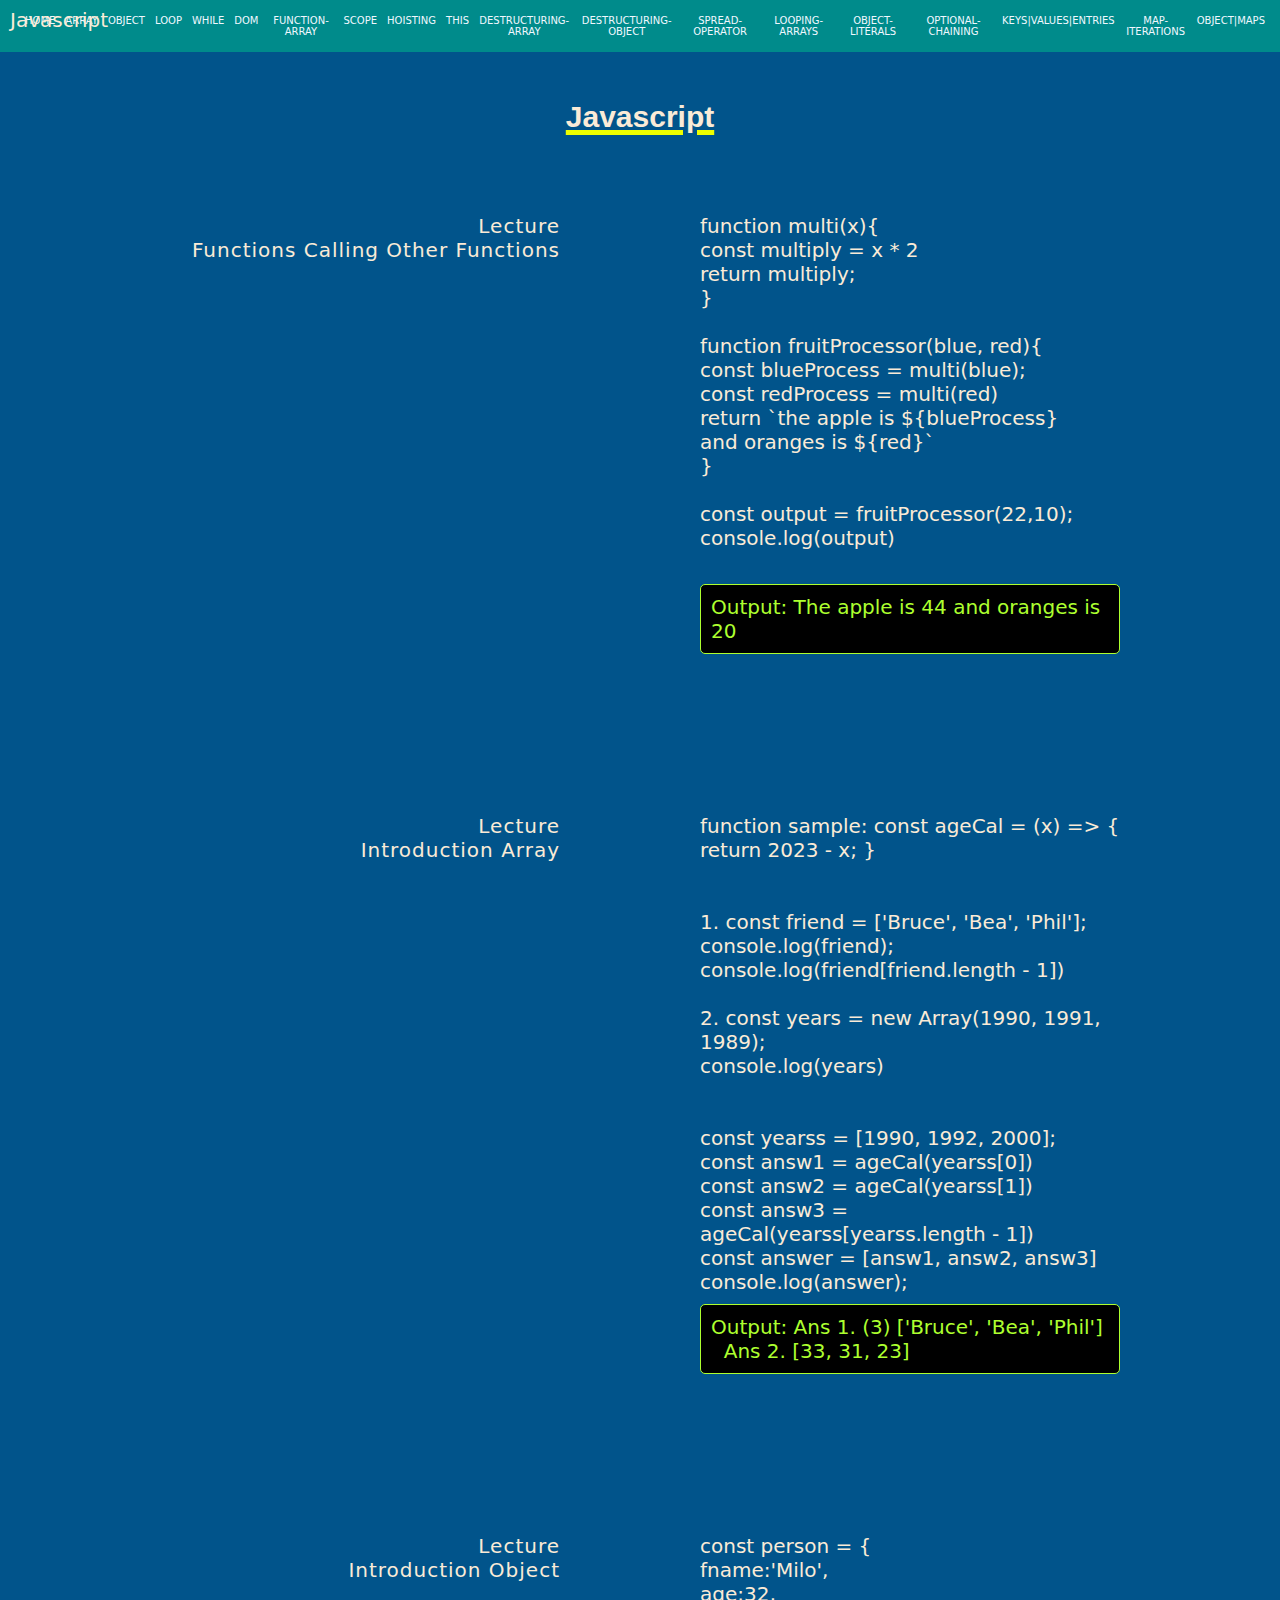
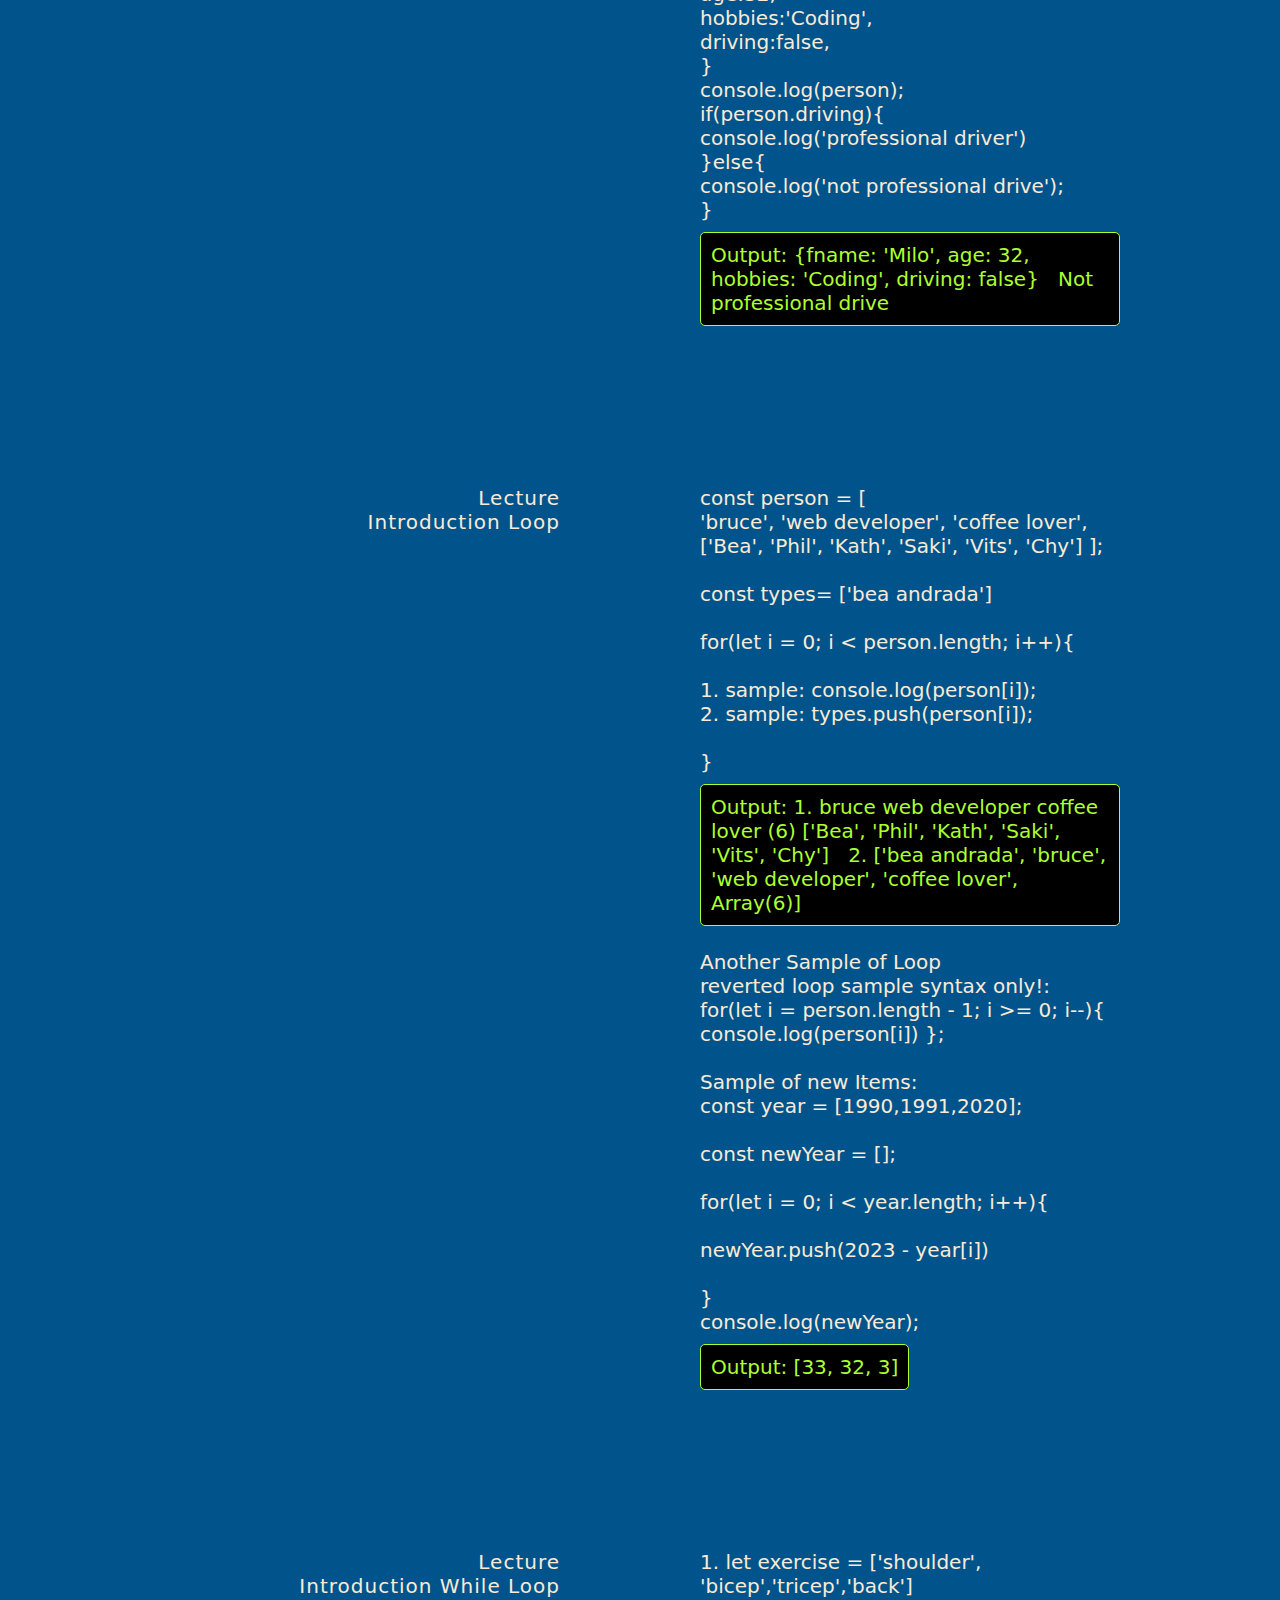
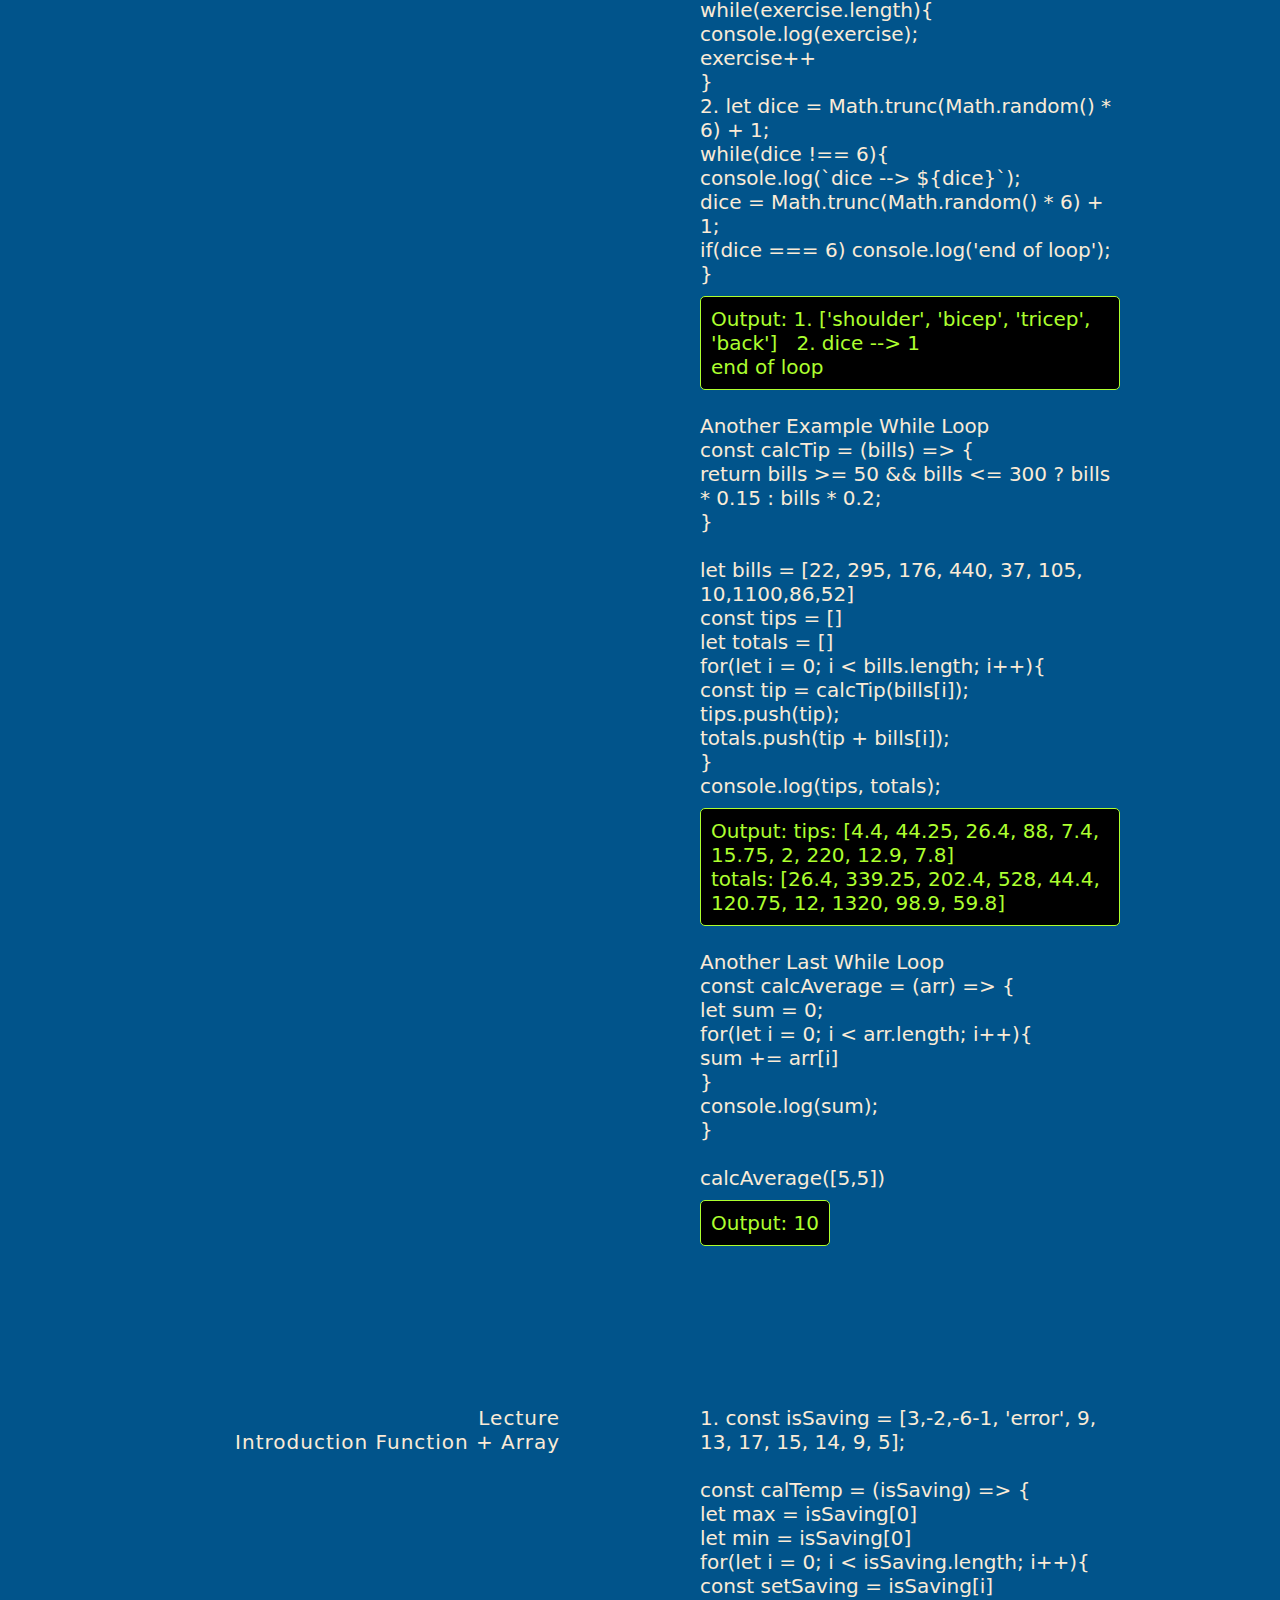
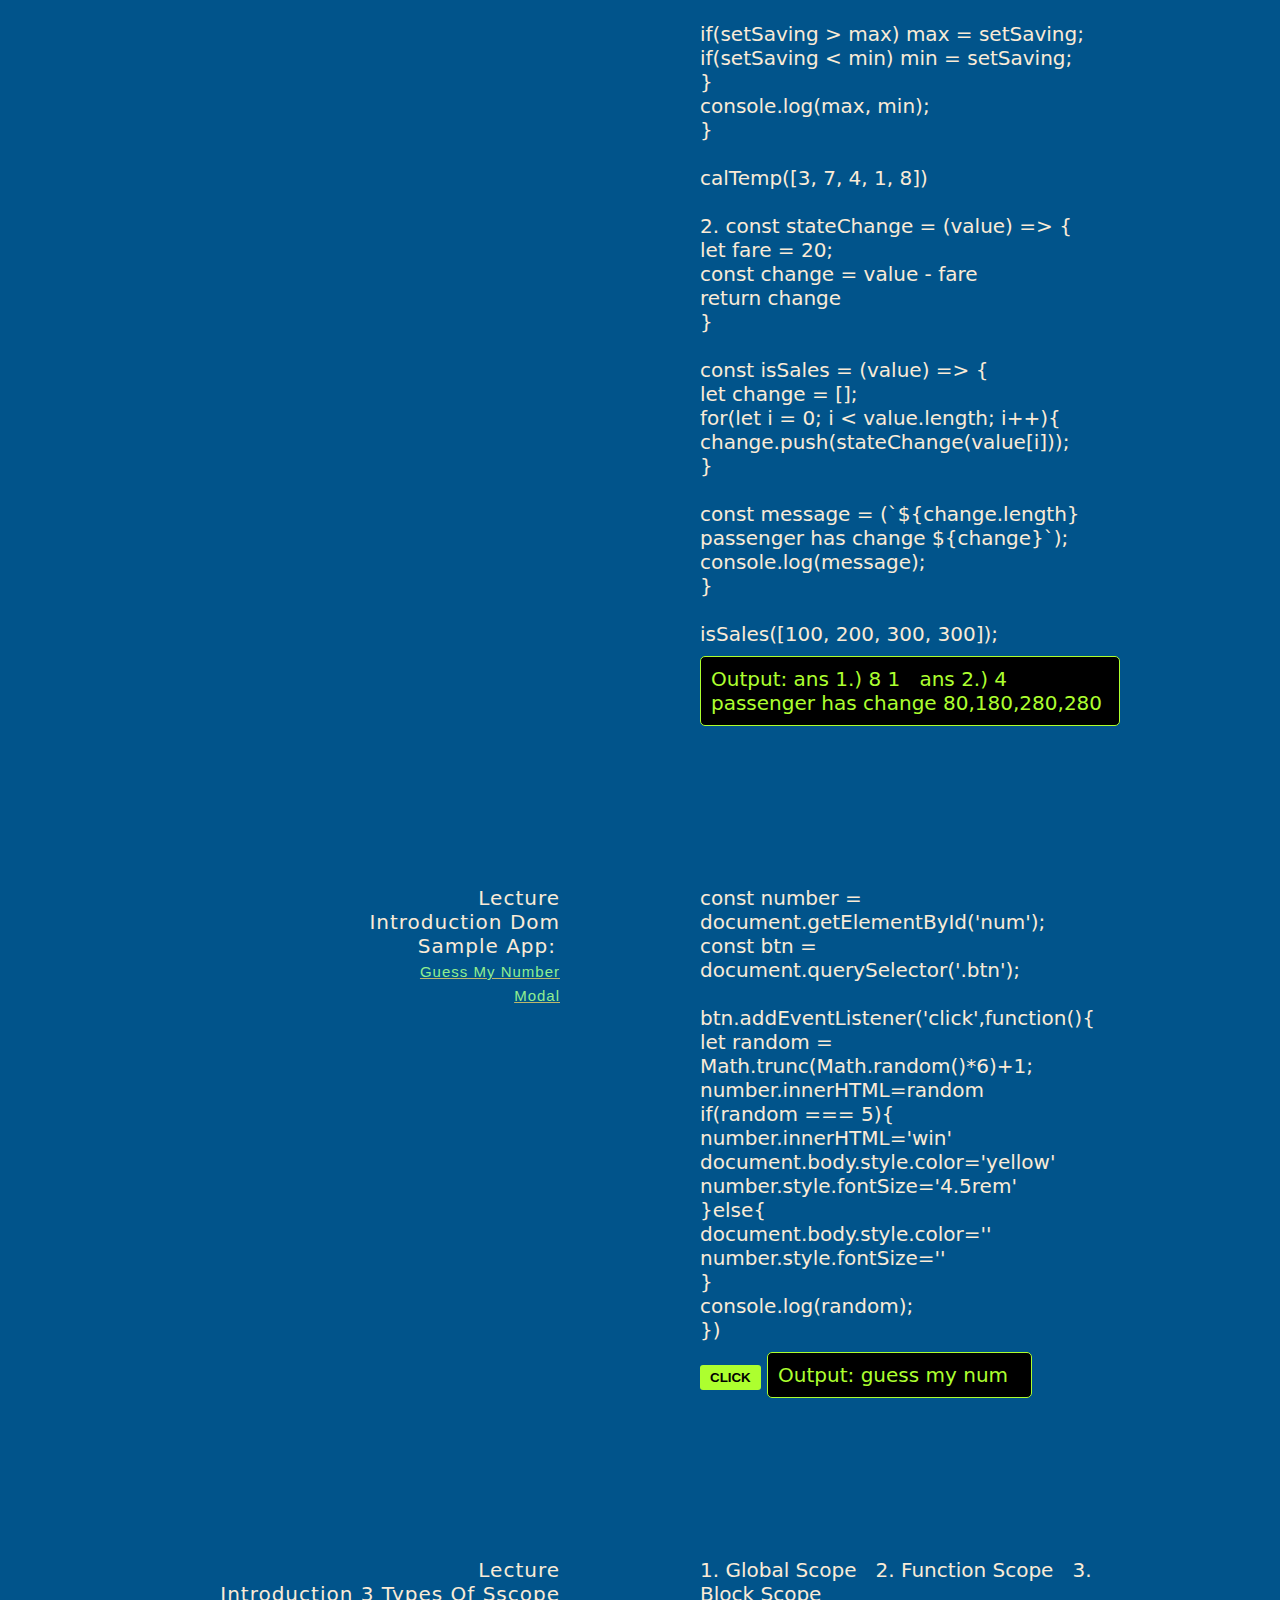
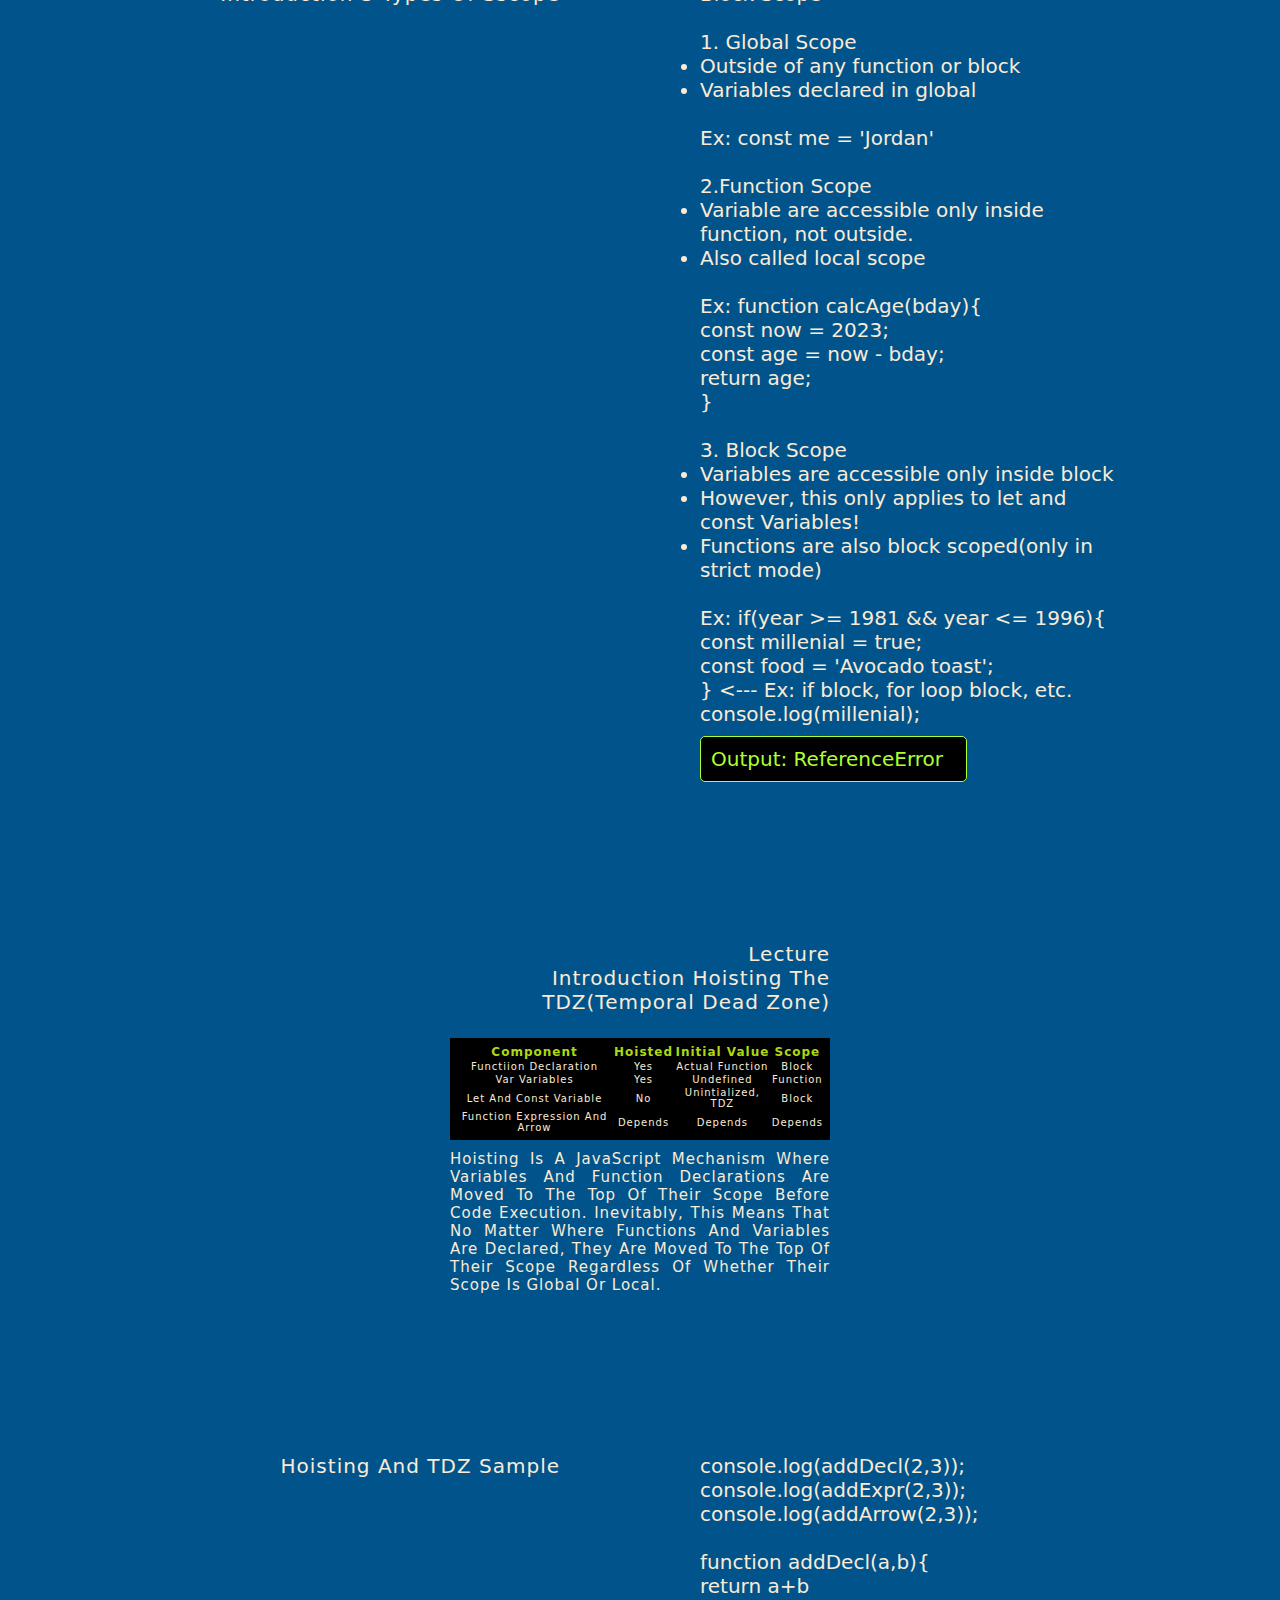
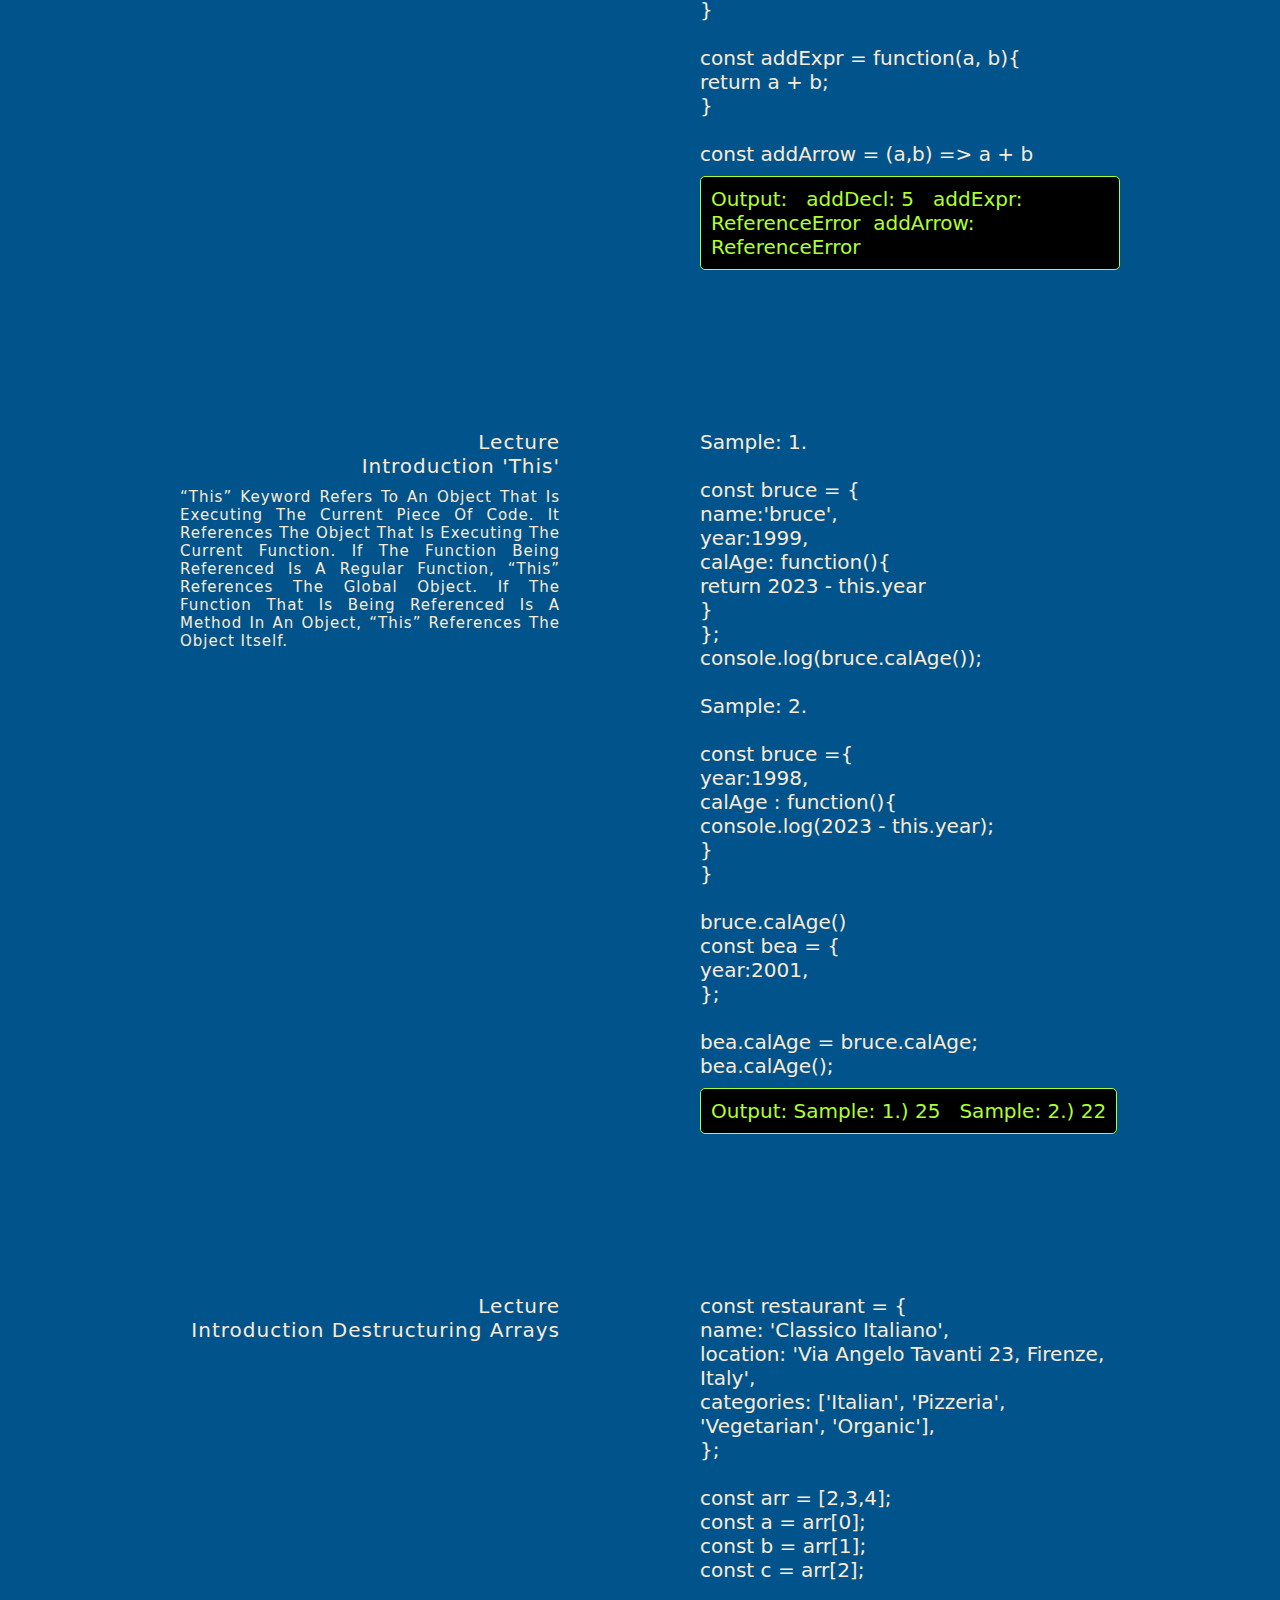
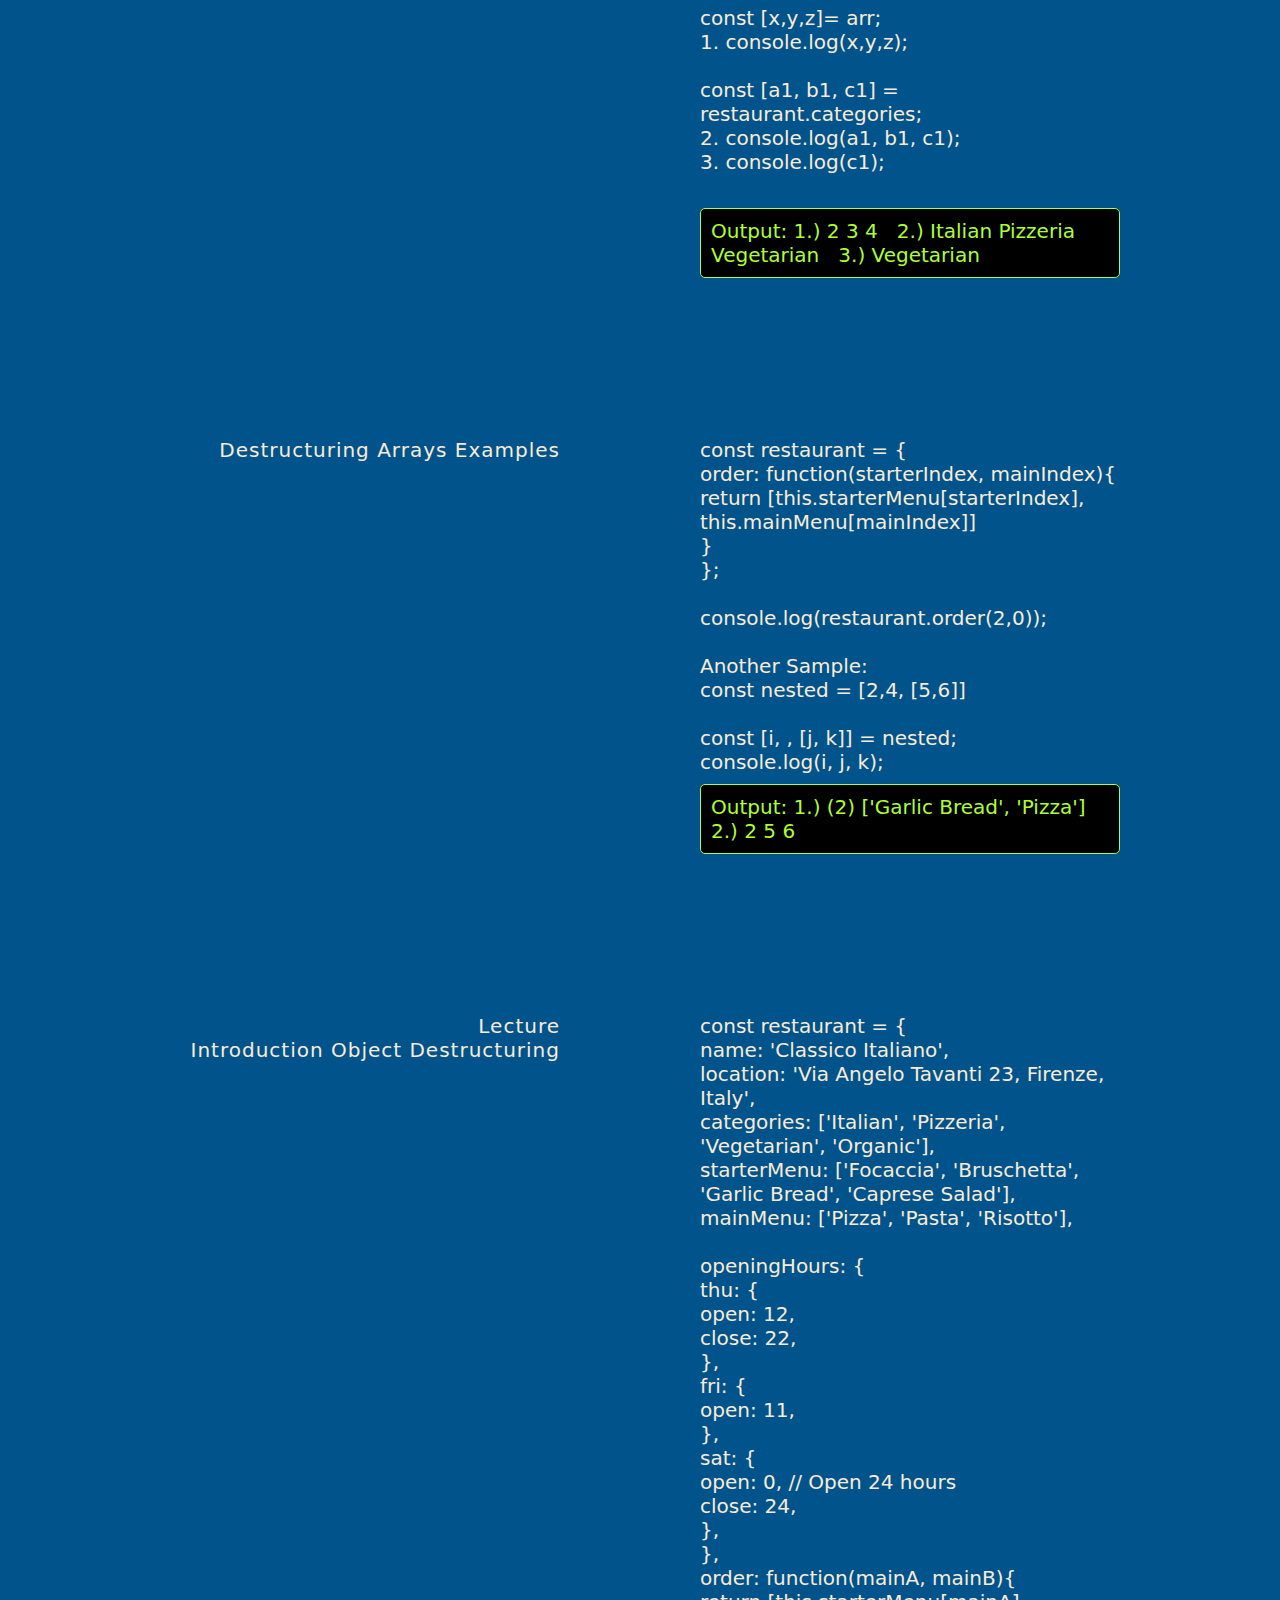
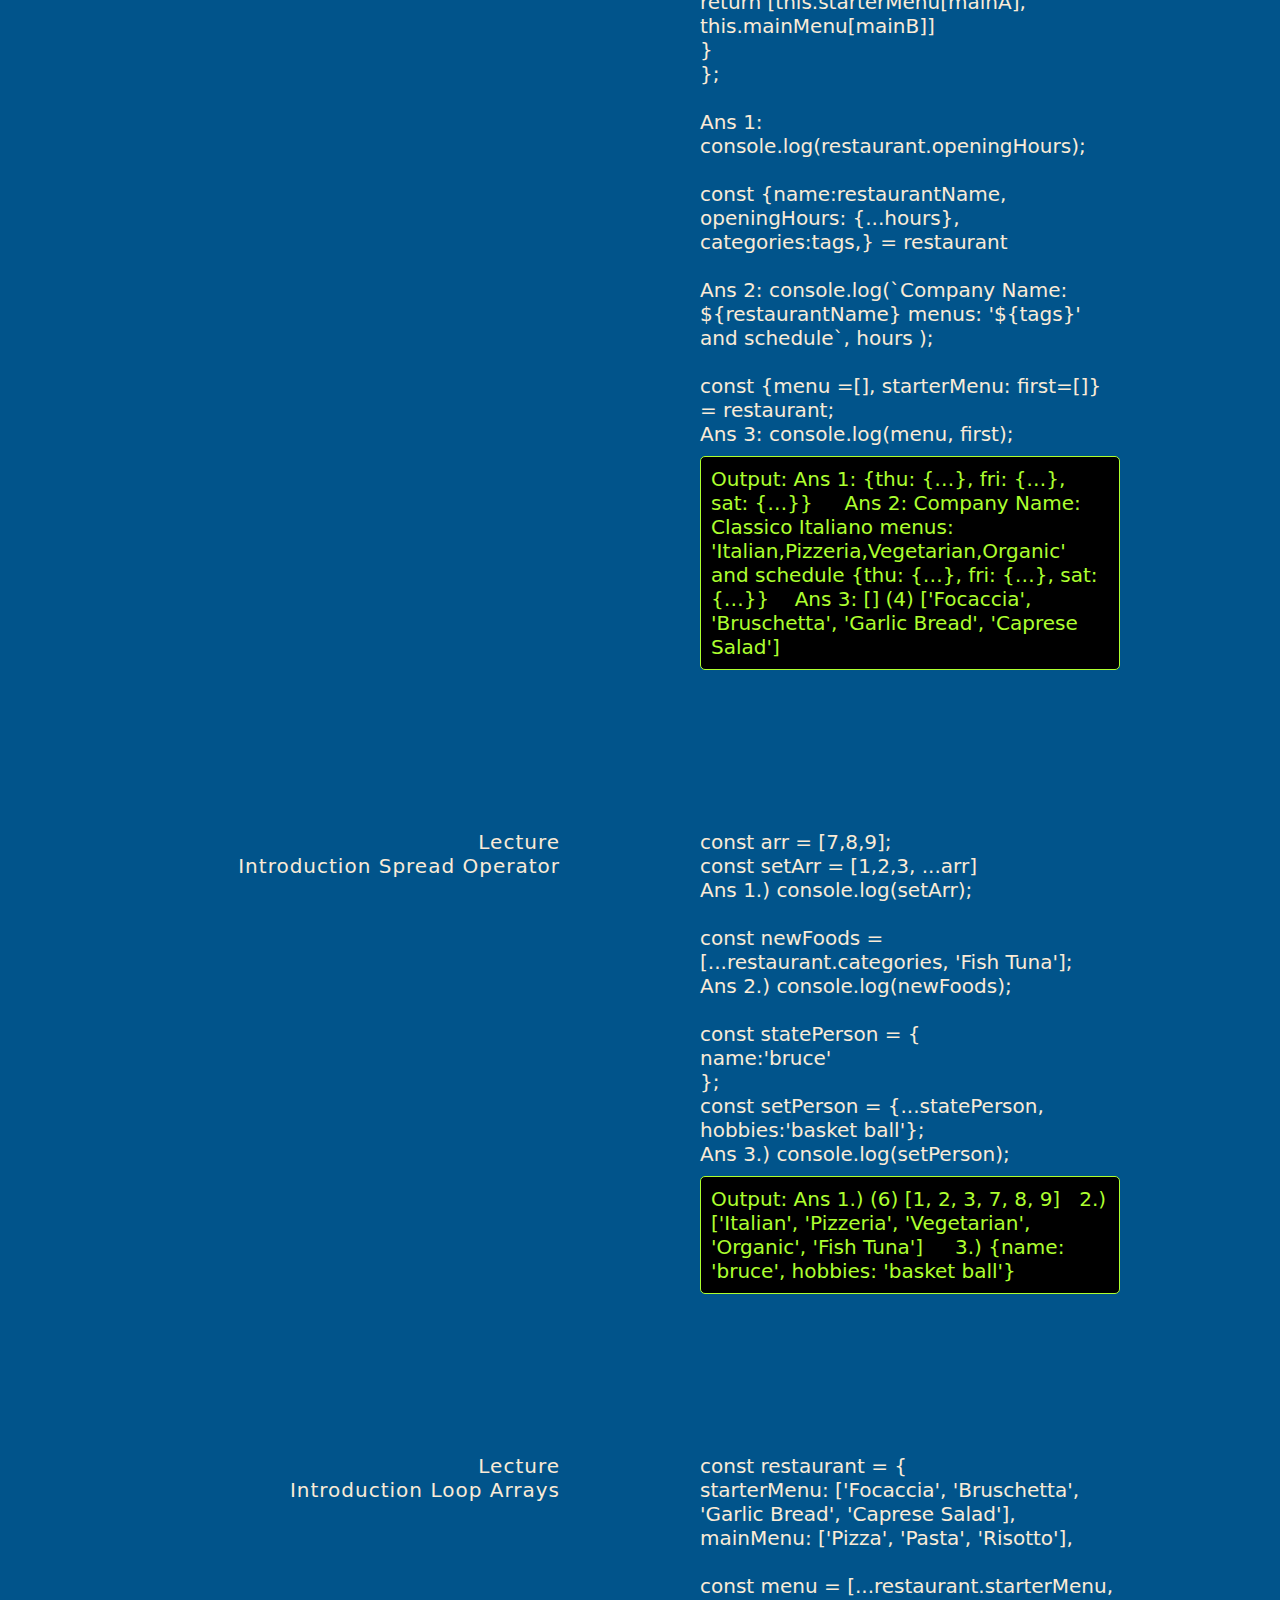
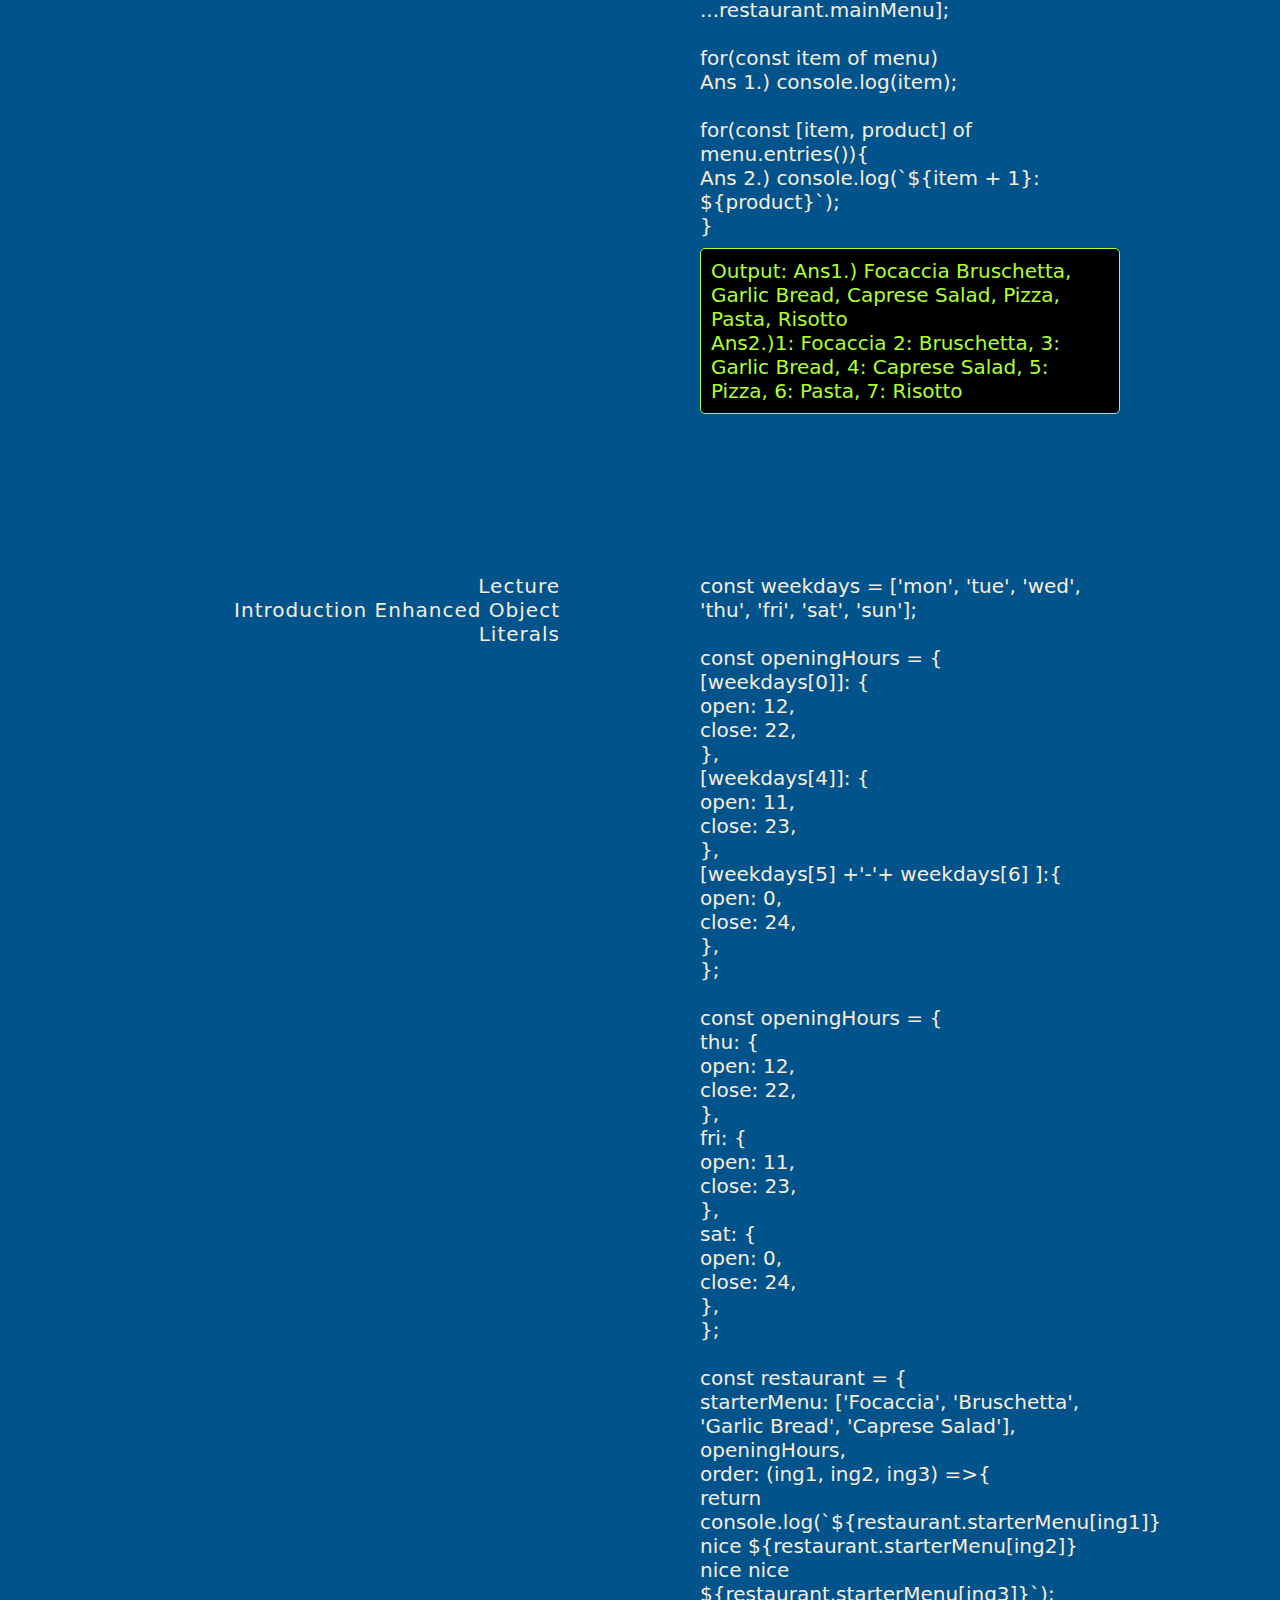
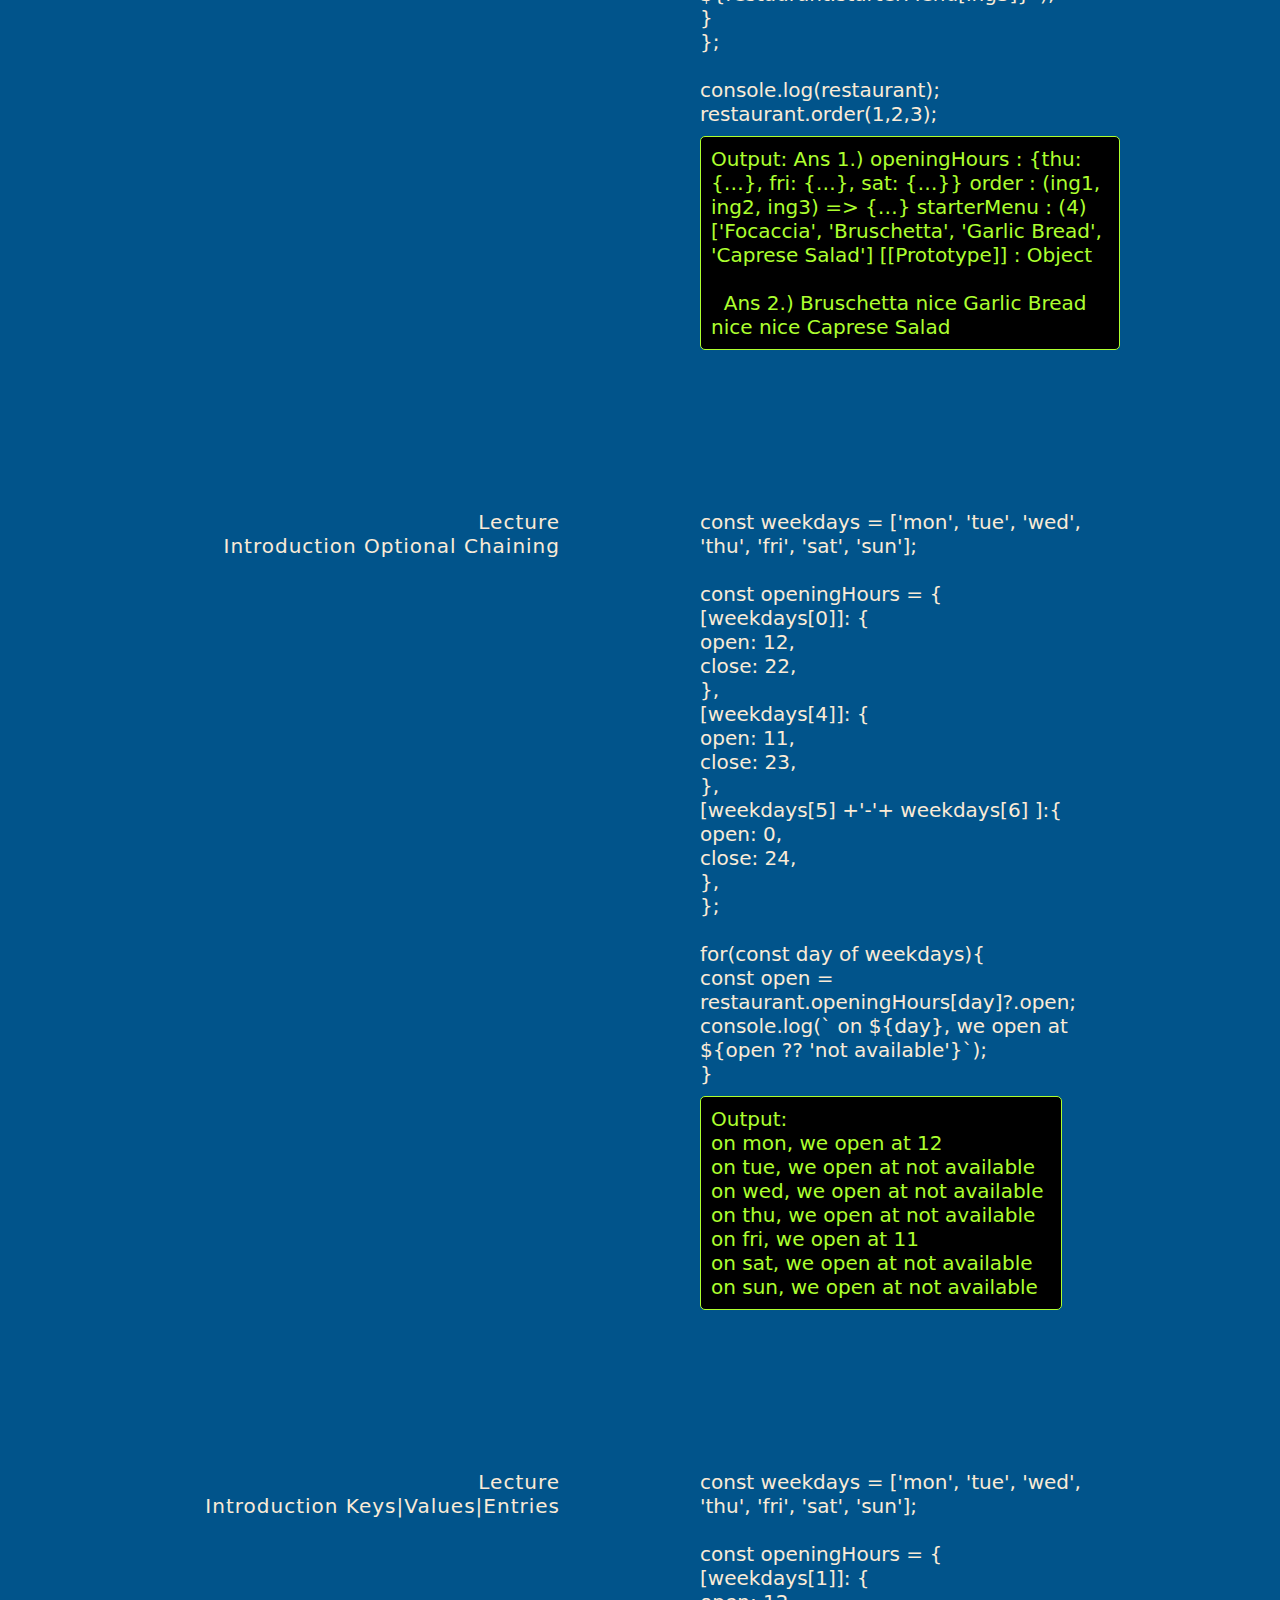
==== commit e2910fa8: "update" ====
--- a/index.html
+++ b/index.html
@@ -39,8 +39,9 @@
                 <li class="list-item"><a href="#Chaining">  Optional-Chaining</a></li>
                 <li class="list-item"><a href="#ve">  keys|Values|Entries</a></li>
                 <li class="list-item"><a href="#Maps">  Map-Iterations</a></li>
-                
-               
+                <li class="list-item"><a href="#om">   Object|Maps</a></li>
+
+           
                 <div class="burger">
                     <div></div>
                     <div></div>
@@ -68,6 +69,7 @@
             <h2><a href="#Chaining"> Optional-Chaining</a></h2>
             <h2><a href="#ve">  keys|Values|Entries</a></h2>
             <h2><a href="#Maps">  Maps-Iteration</a></h2>
+            <h2><a href="#om">       Object|Maps</a></h2>
         </div>
         
        <section class="lecture-1">
@@ -868,16 +870,54 @@
         </div>
 
         <div class="row">
-            <div class="col-1">
-                <h1>lecture</h1>
-                <p>Introduction Loop</p>
-            </div>
-            <div class="col-2">
-                    <p>
-                        </p>
-                    <h1 class="answer">Output: <span class="h1"></span>
-                      &nbsp; <span class="h1"></span>  </h1>
-            </div>
+            <div class="col-1" id="om">
+                <h1>lecture</h1>
+                <p>Introduction Object|Maps</p>
+            </div>
+            <div class="col-2">
+                    <p>
+                        Array:<br><br>
+                        const task = ['code', 'Eat','code', ];<br>
+
+                        console.log(task);
+                        </p>
+                    <h1 class="answer">Output: <span class="h1"> Avoid Duplicate</span>
+                      &nbsp; <span class="h1"></span> (3) ['code', 'Eat', 'code']</h1><br><br>
+                      <p>
+                        Sets Array:<br><br>
+                        const task = new Set(['code', 'Eat','code', ]);<br>
+
+                        console.log(task);
+                        </p>
+                    <h1 class="answer">Output: <span class="h1"> Avoid Duplicate</span>
+                      &nbsp; <span class="h1"></span> Set(2) {'code', 'Eat'} </h1><br><br>
+    
+                        <p>
+                            <p> Object:<br><br>
+                            const task1 = {<br>
+                                task:'code',<br>
+                                date:'today',<br>
+                                repeat:true<br>
+                              };
+                              
+                              console.log(task1);
+                        </p>
+                        <h1 class="answer">Output: <span class="h1"> can convert to map</span>
+                            &nbsp; <span class="h1"></span> {task: 'code', date: 'today', repeat: true}</h1><br><br>
+                                    <p> Maps:<br><br>
+                                        const task2 = new Map([<br>
+  ['task','code'],<br>
+  ['date','today'],<br>
+  [false, 'start coding']<br>
+]);<br>
+
+console.log(task2);<br>
+                                    </p>
+                                    <h1 class="answer">Output: <span class="h1"> use when you simply need to map key values</span>
+                                        &nbsp; <span class="h1"></span> Map(3) {'task' => 'code', 'date' => 'today', false => 'start coding'}</h1>
+            
+                    
+                        </div>
         </div>
         <div class="row">
             <div class="col-1">
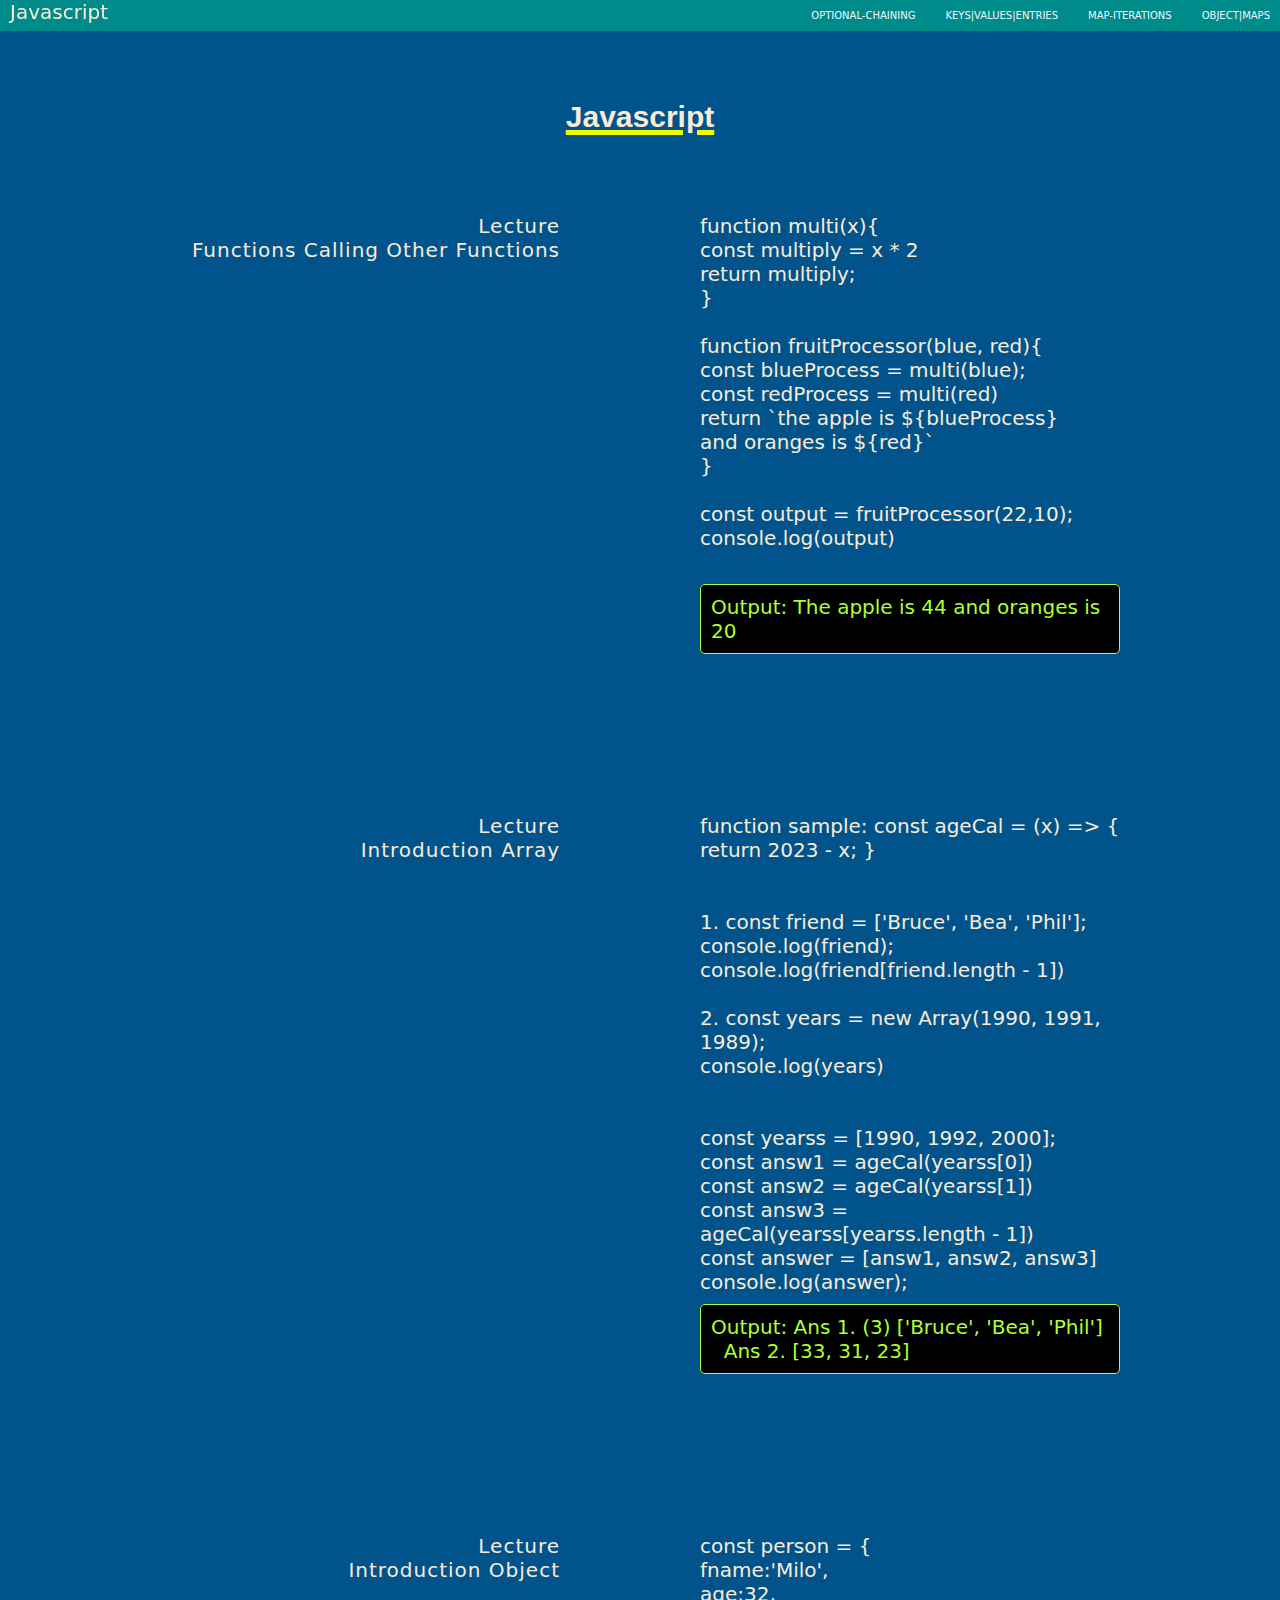
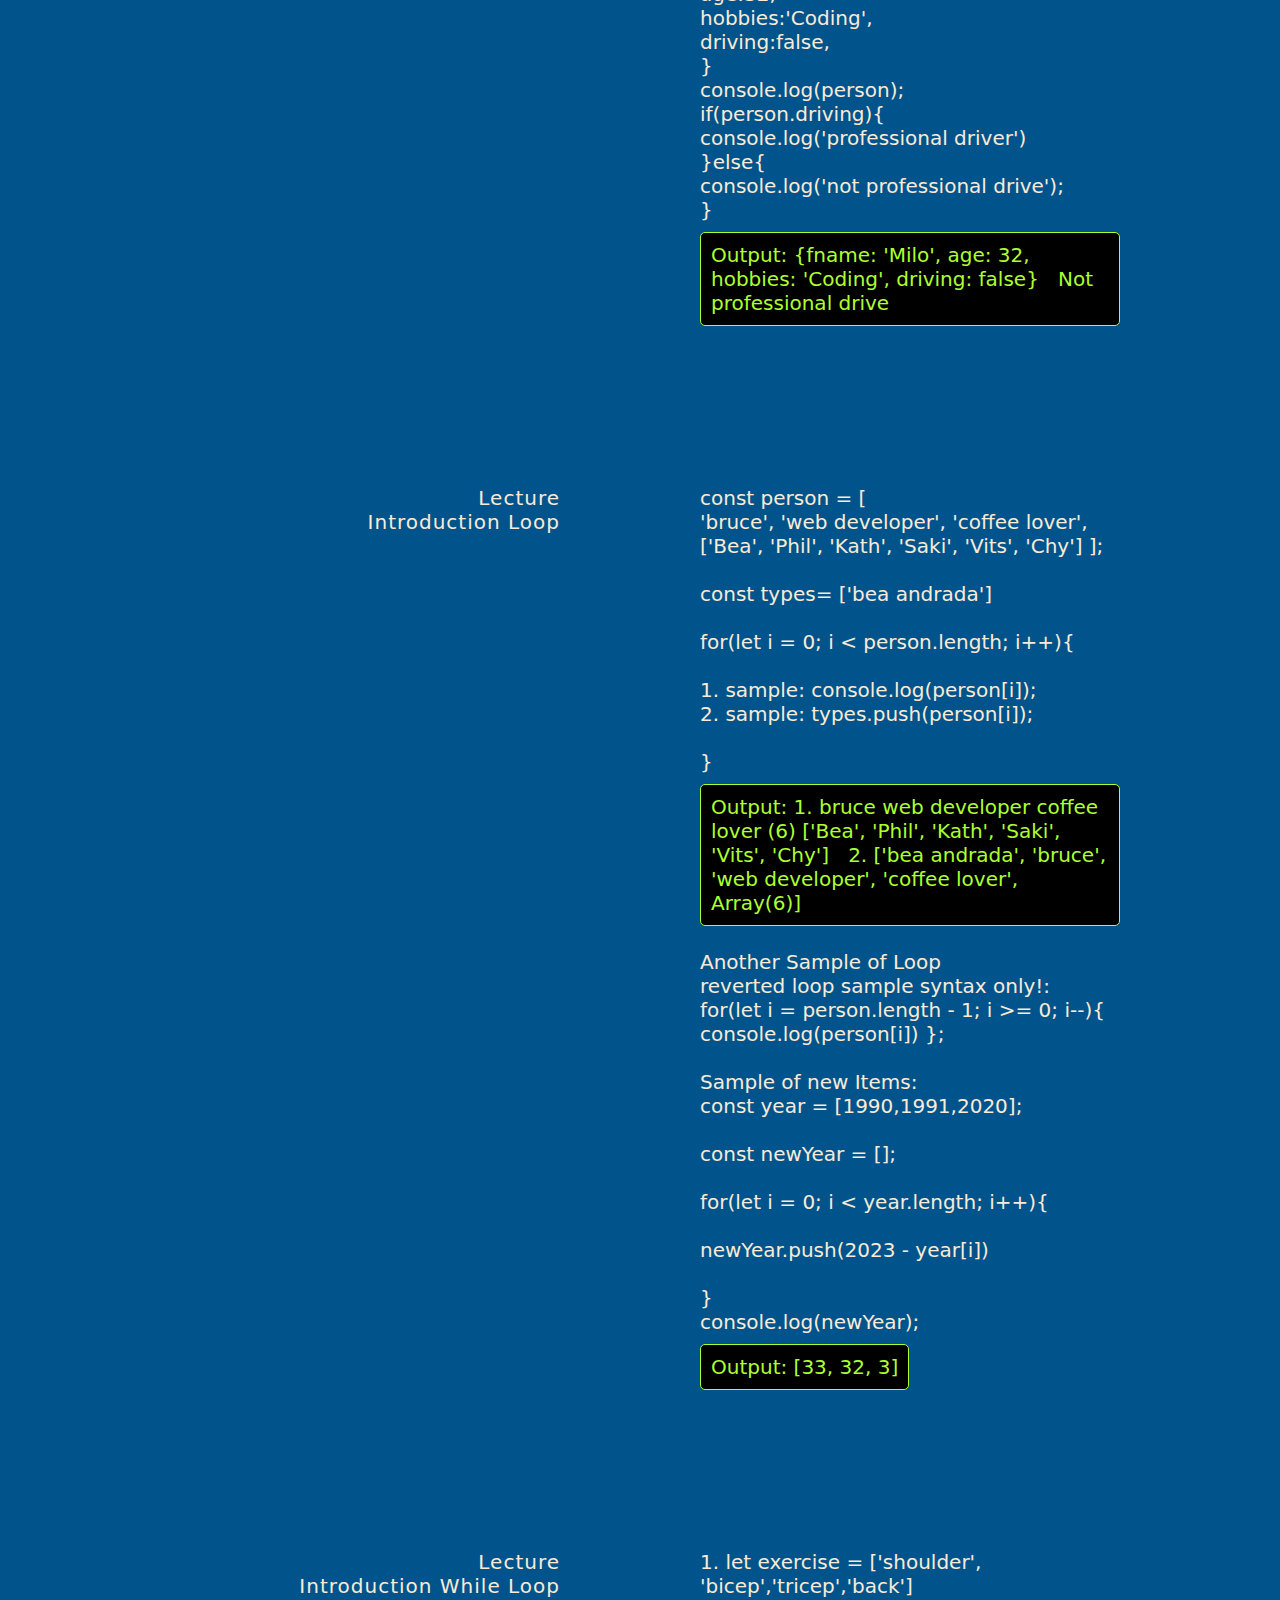
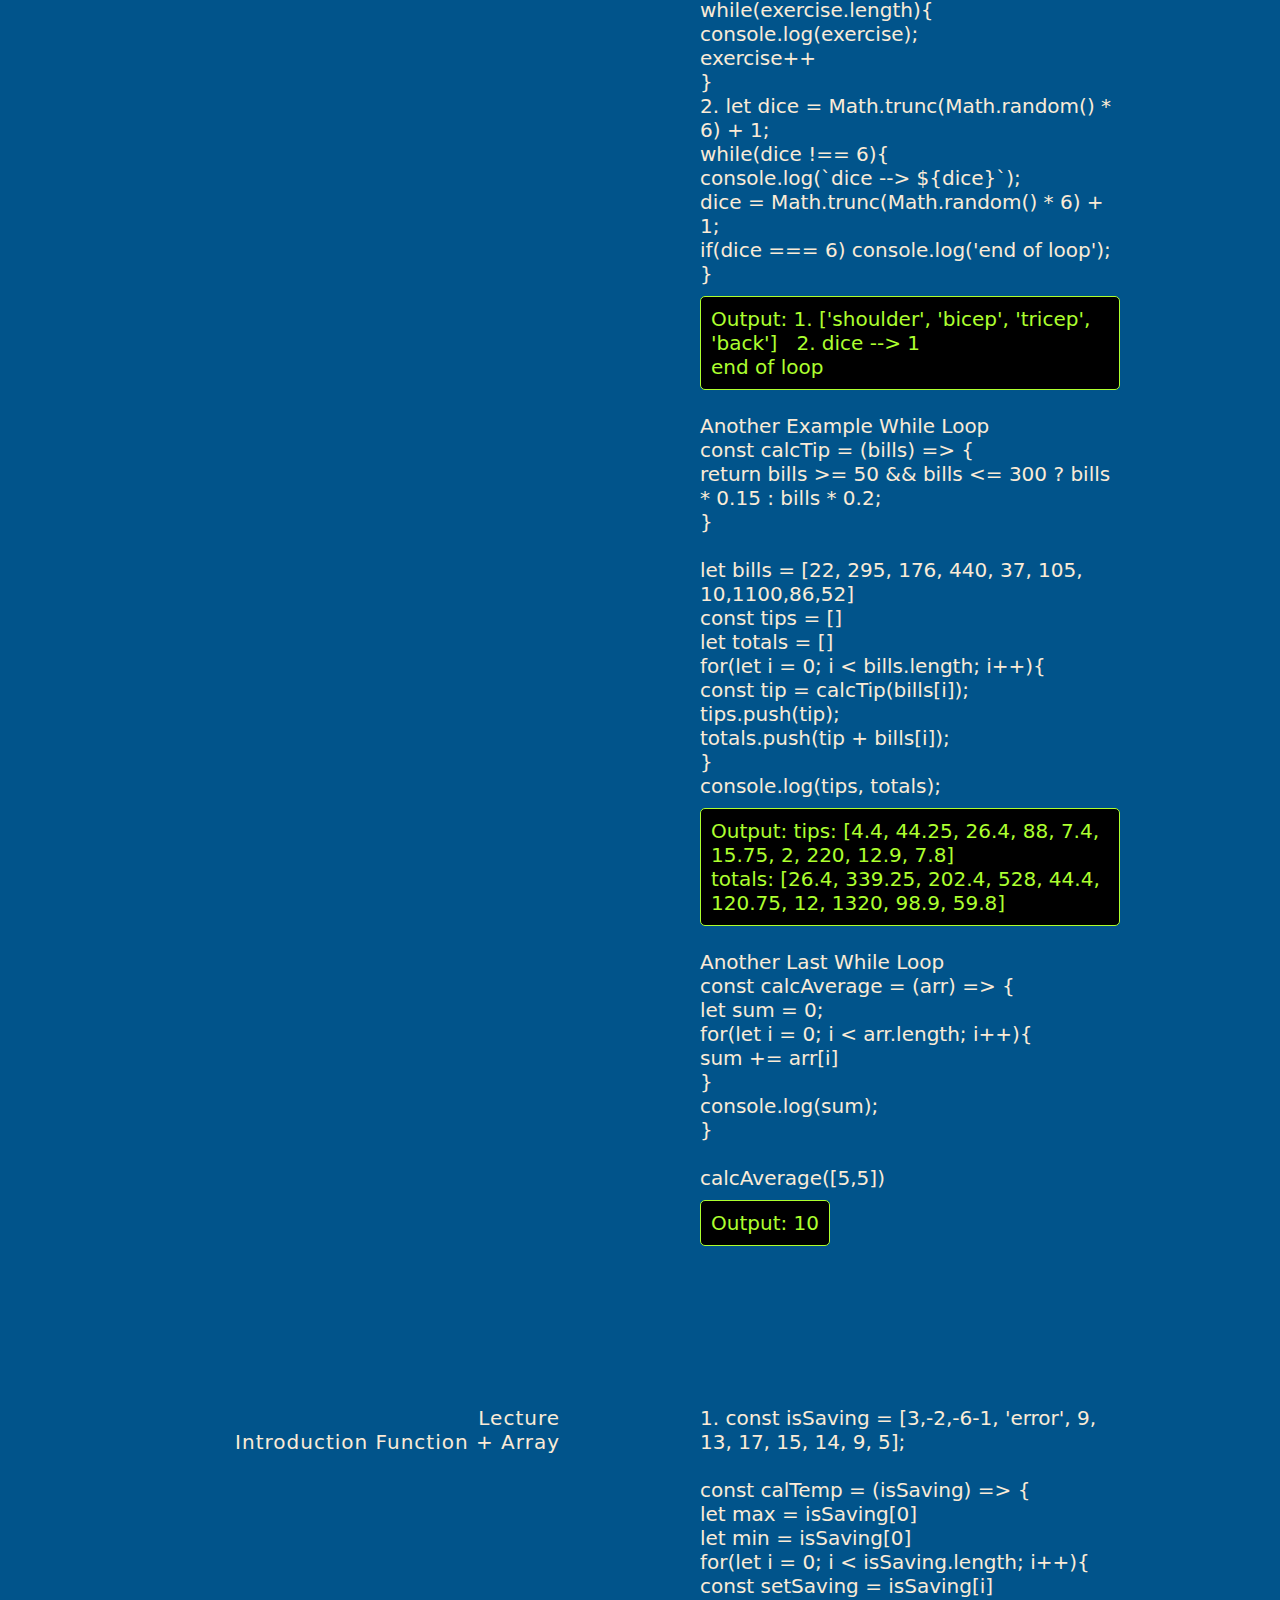
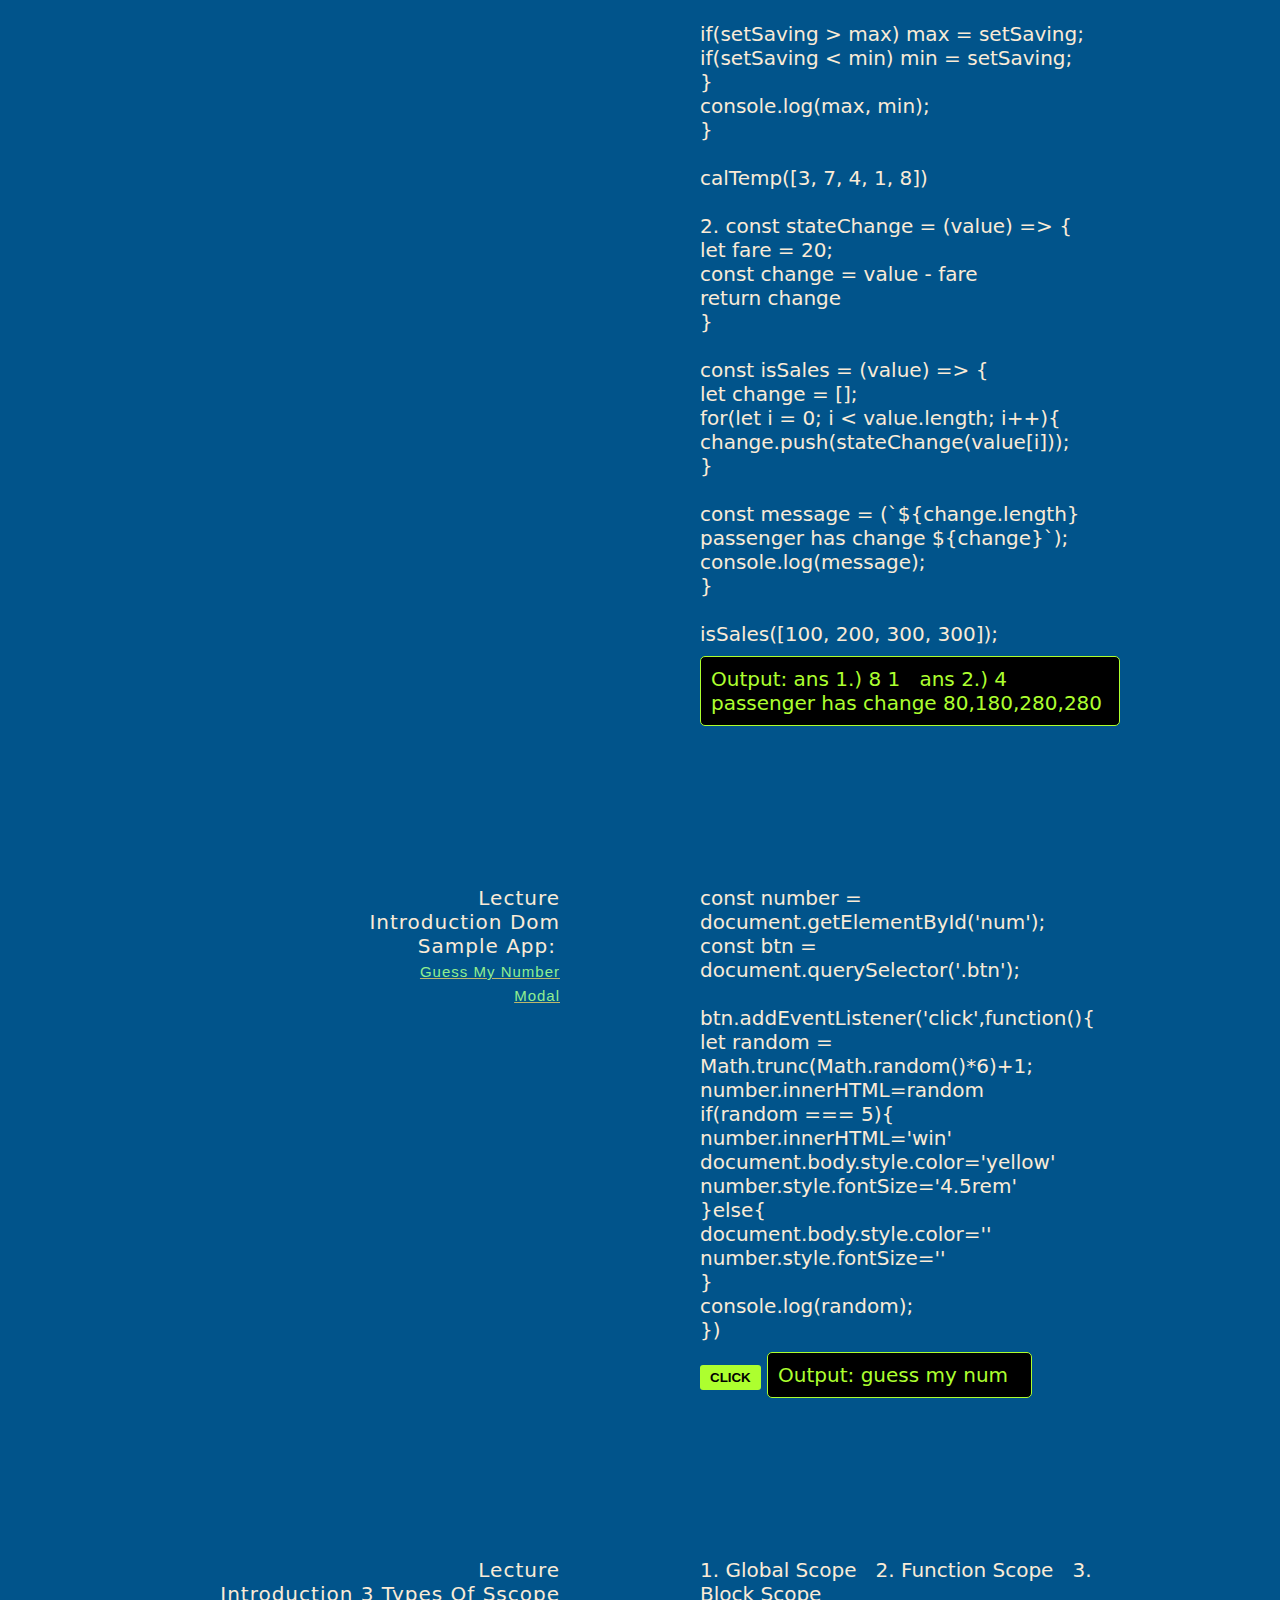
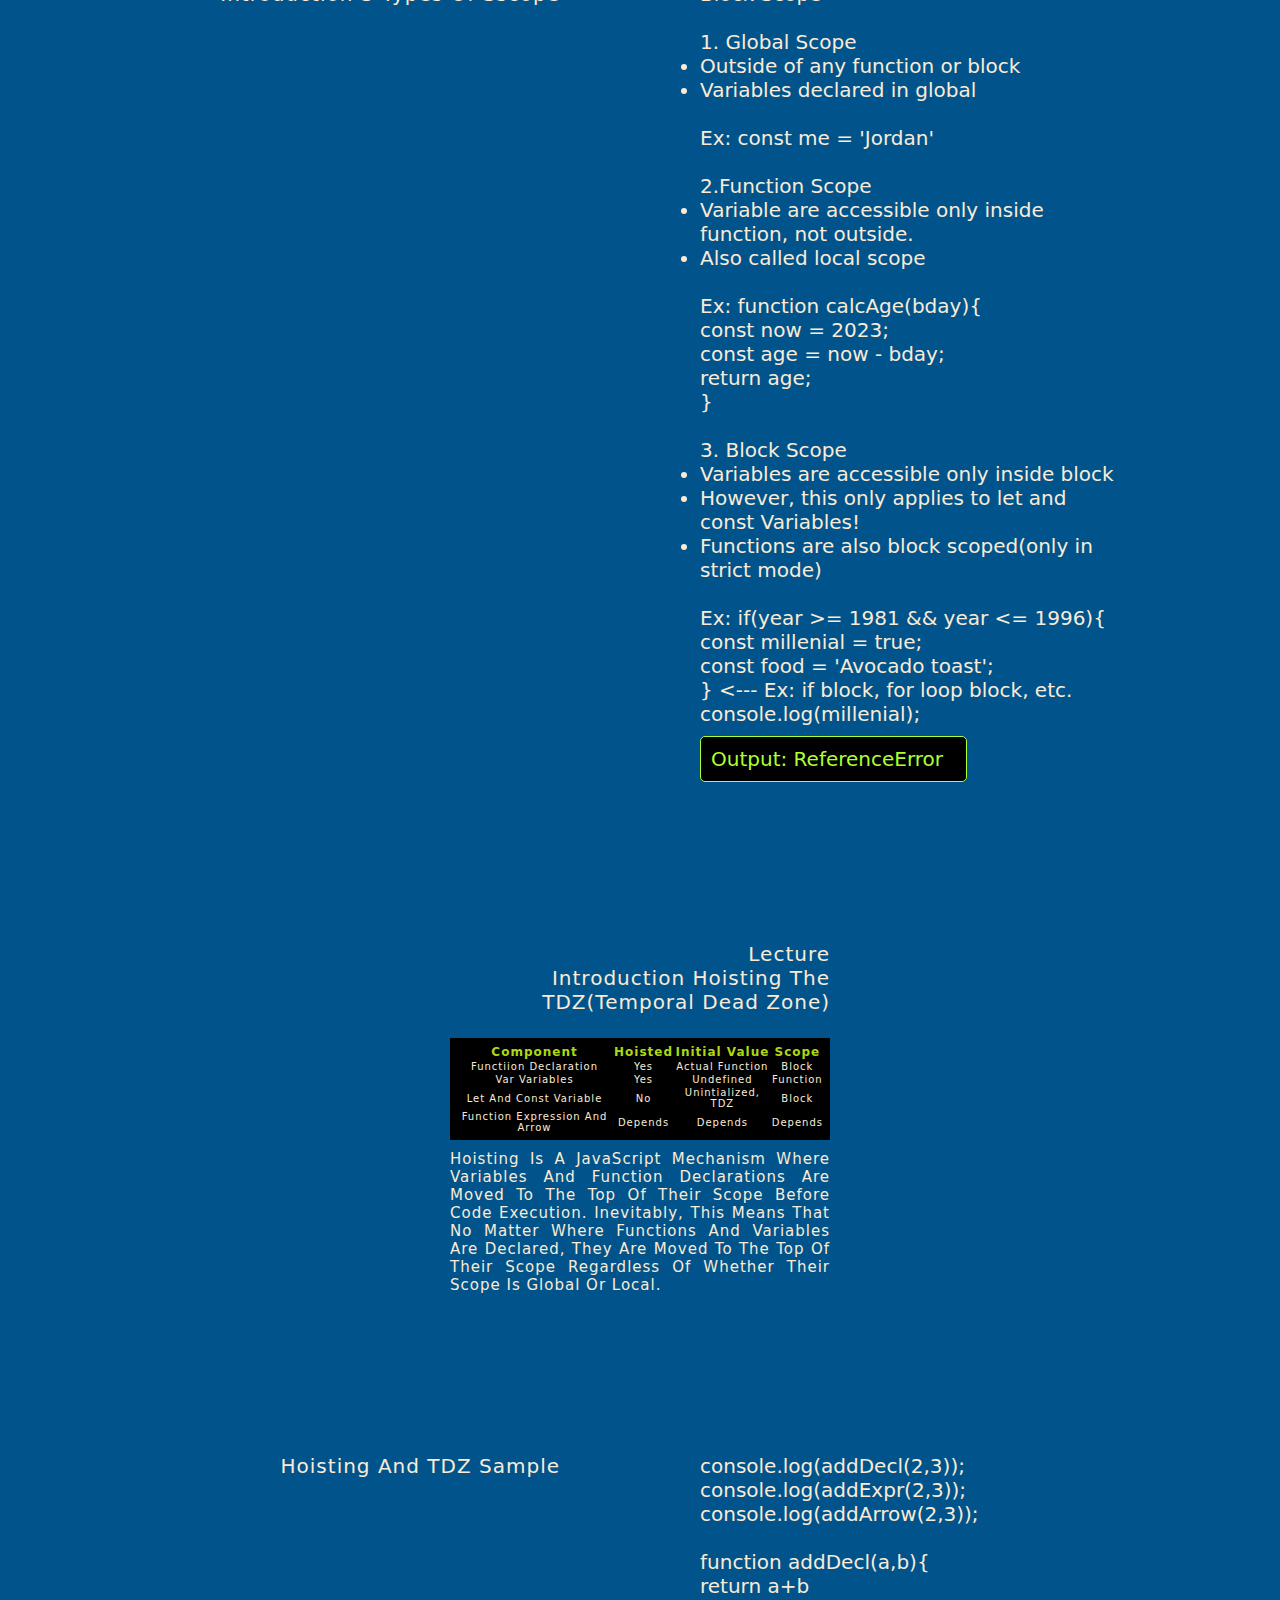
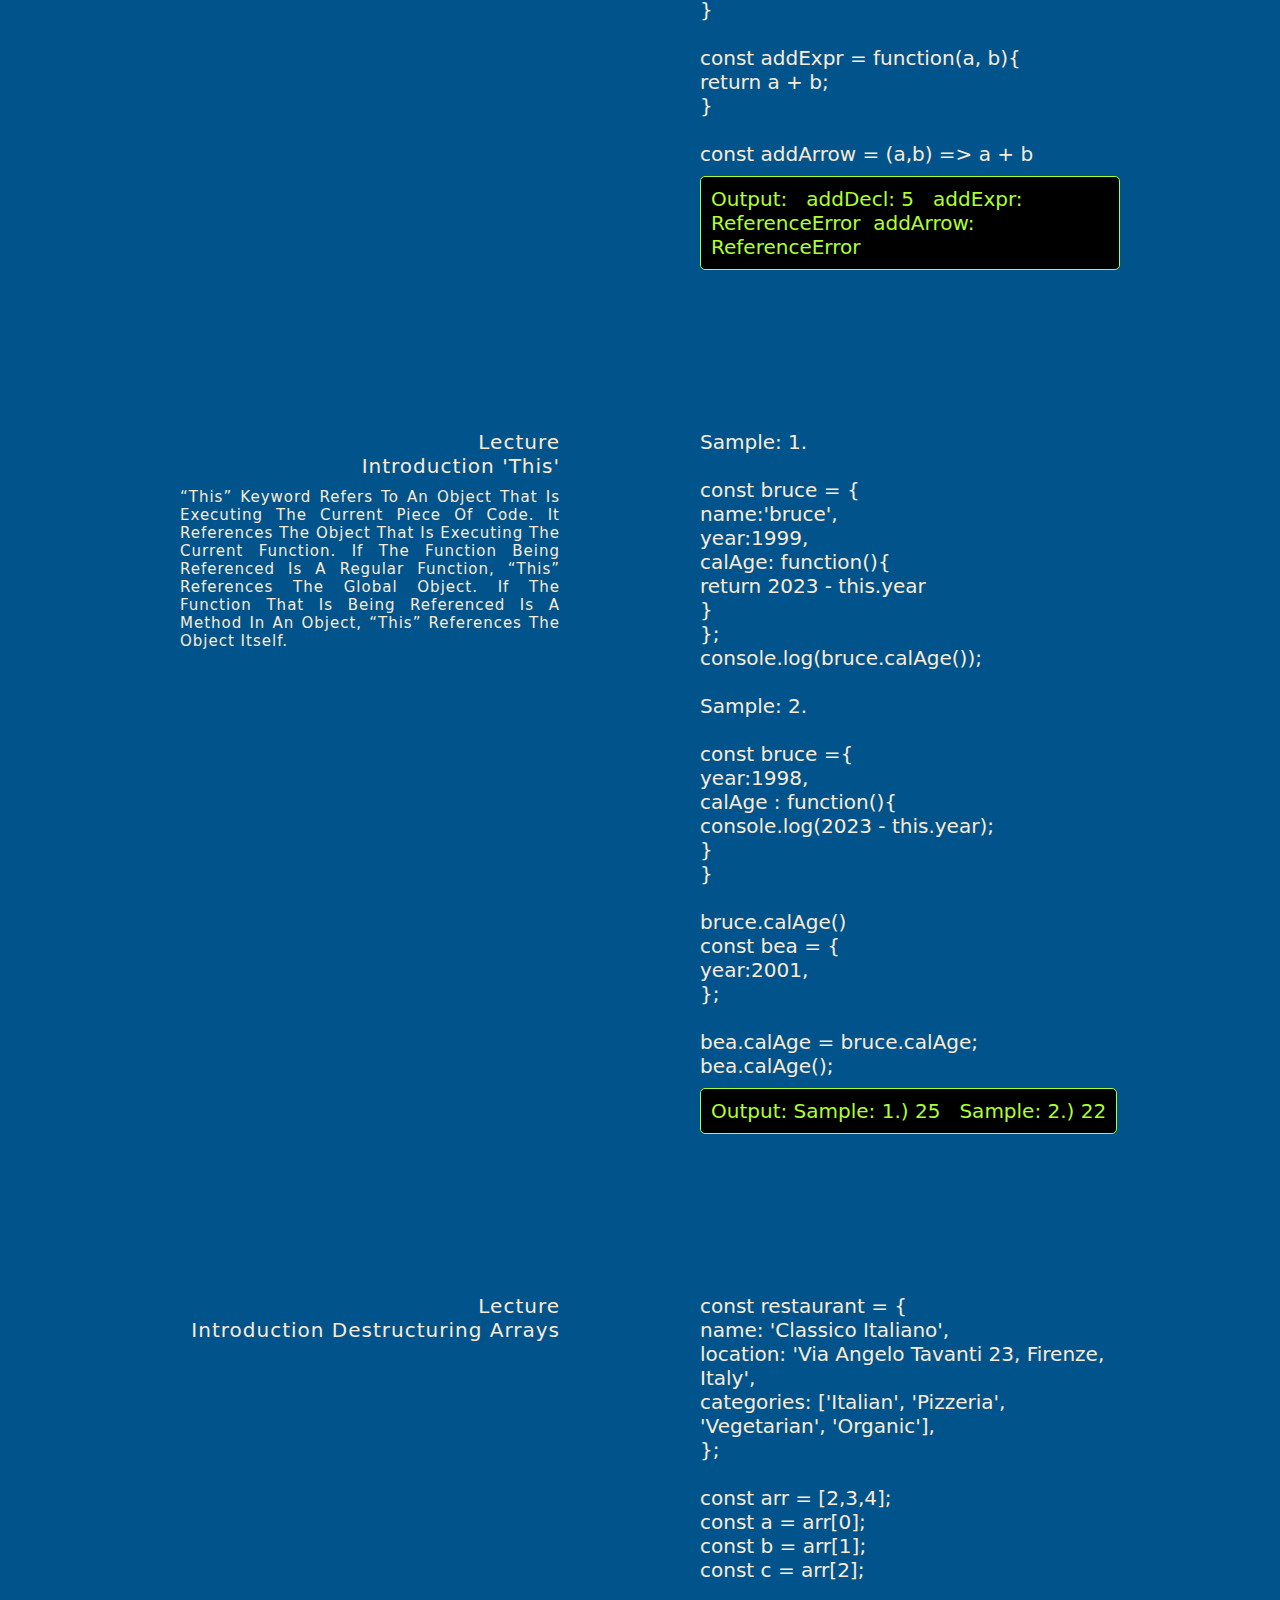
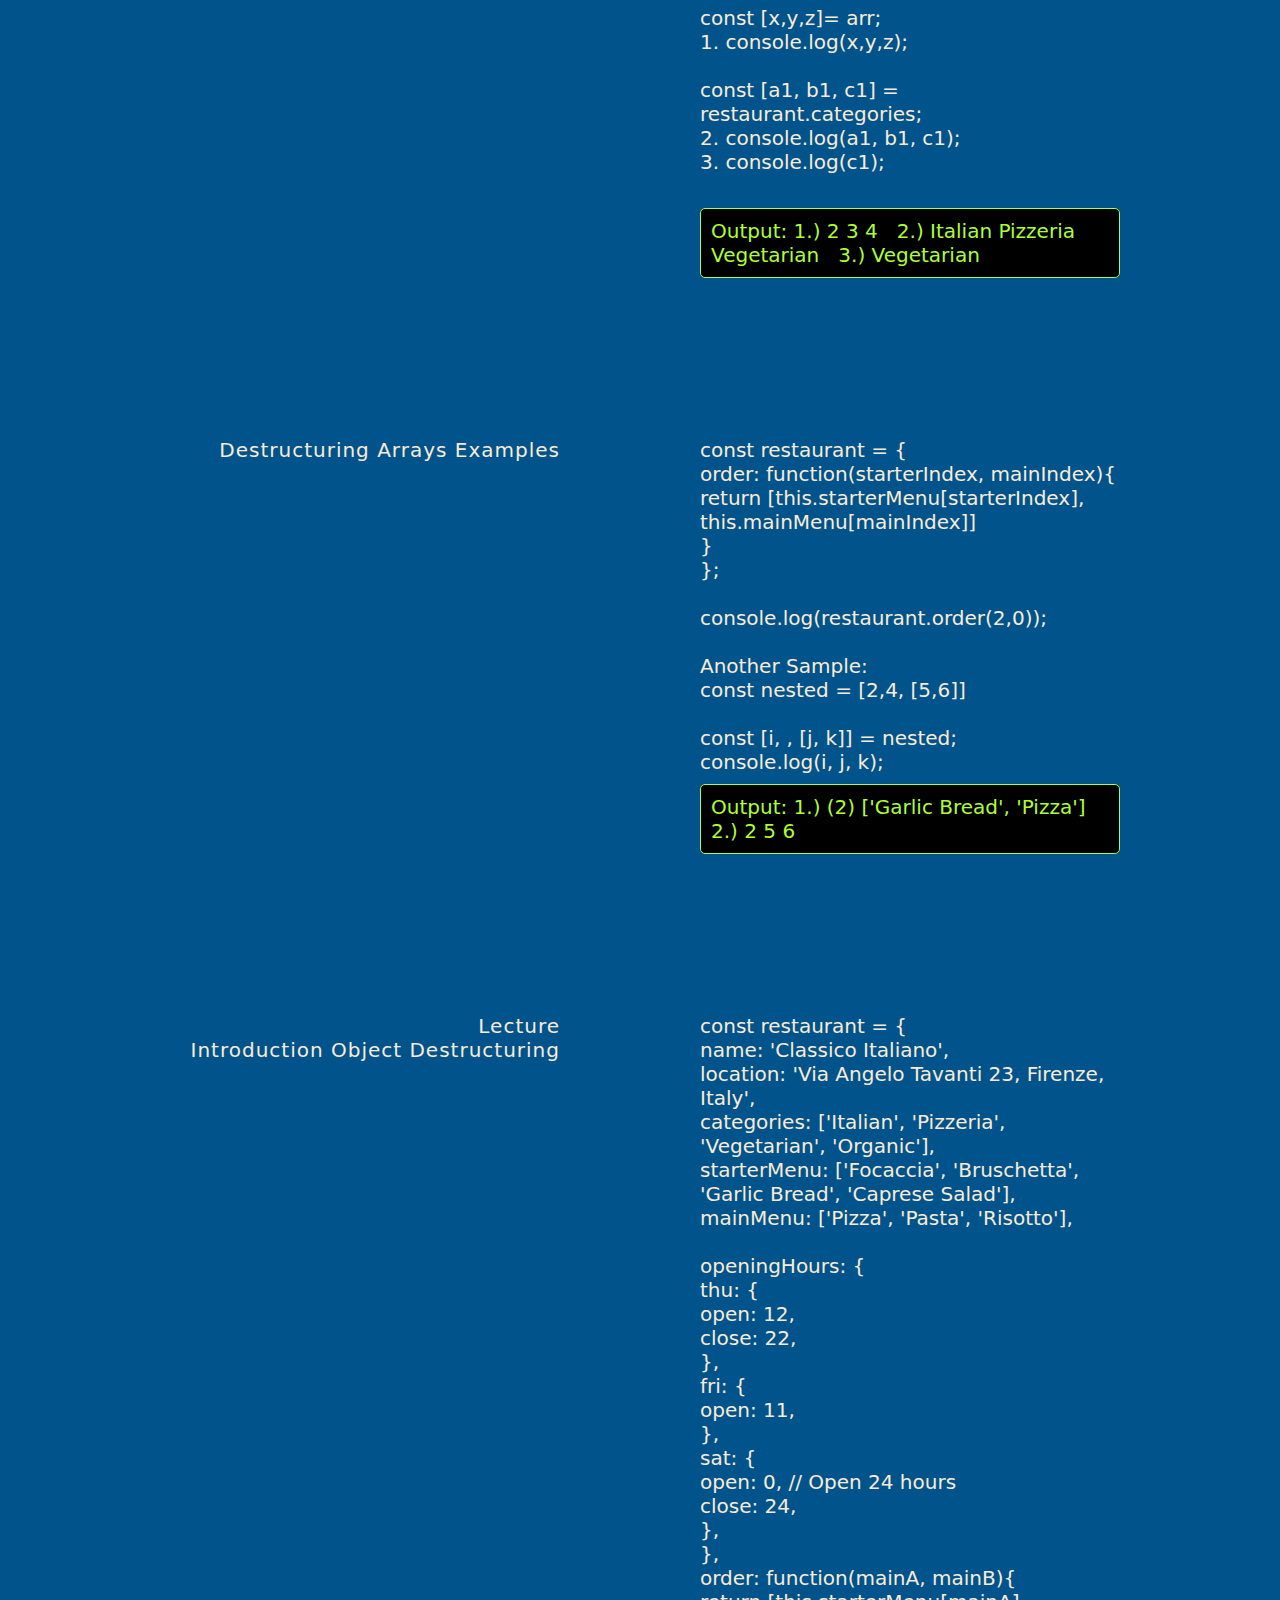
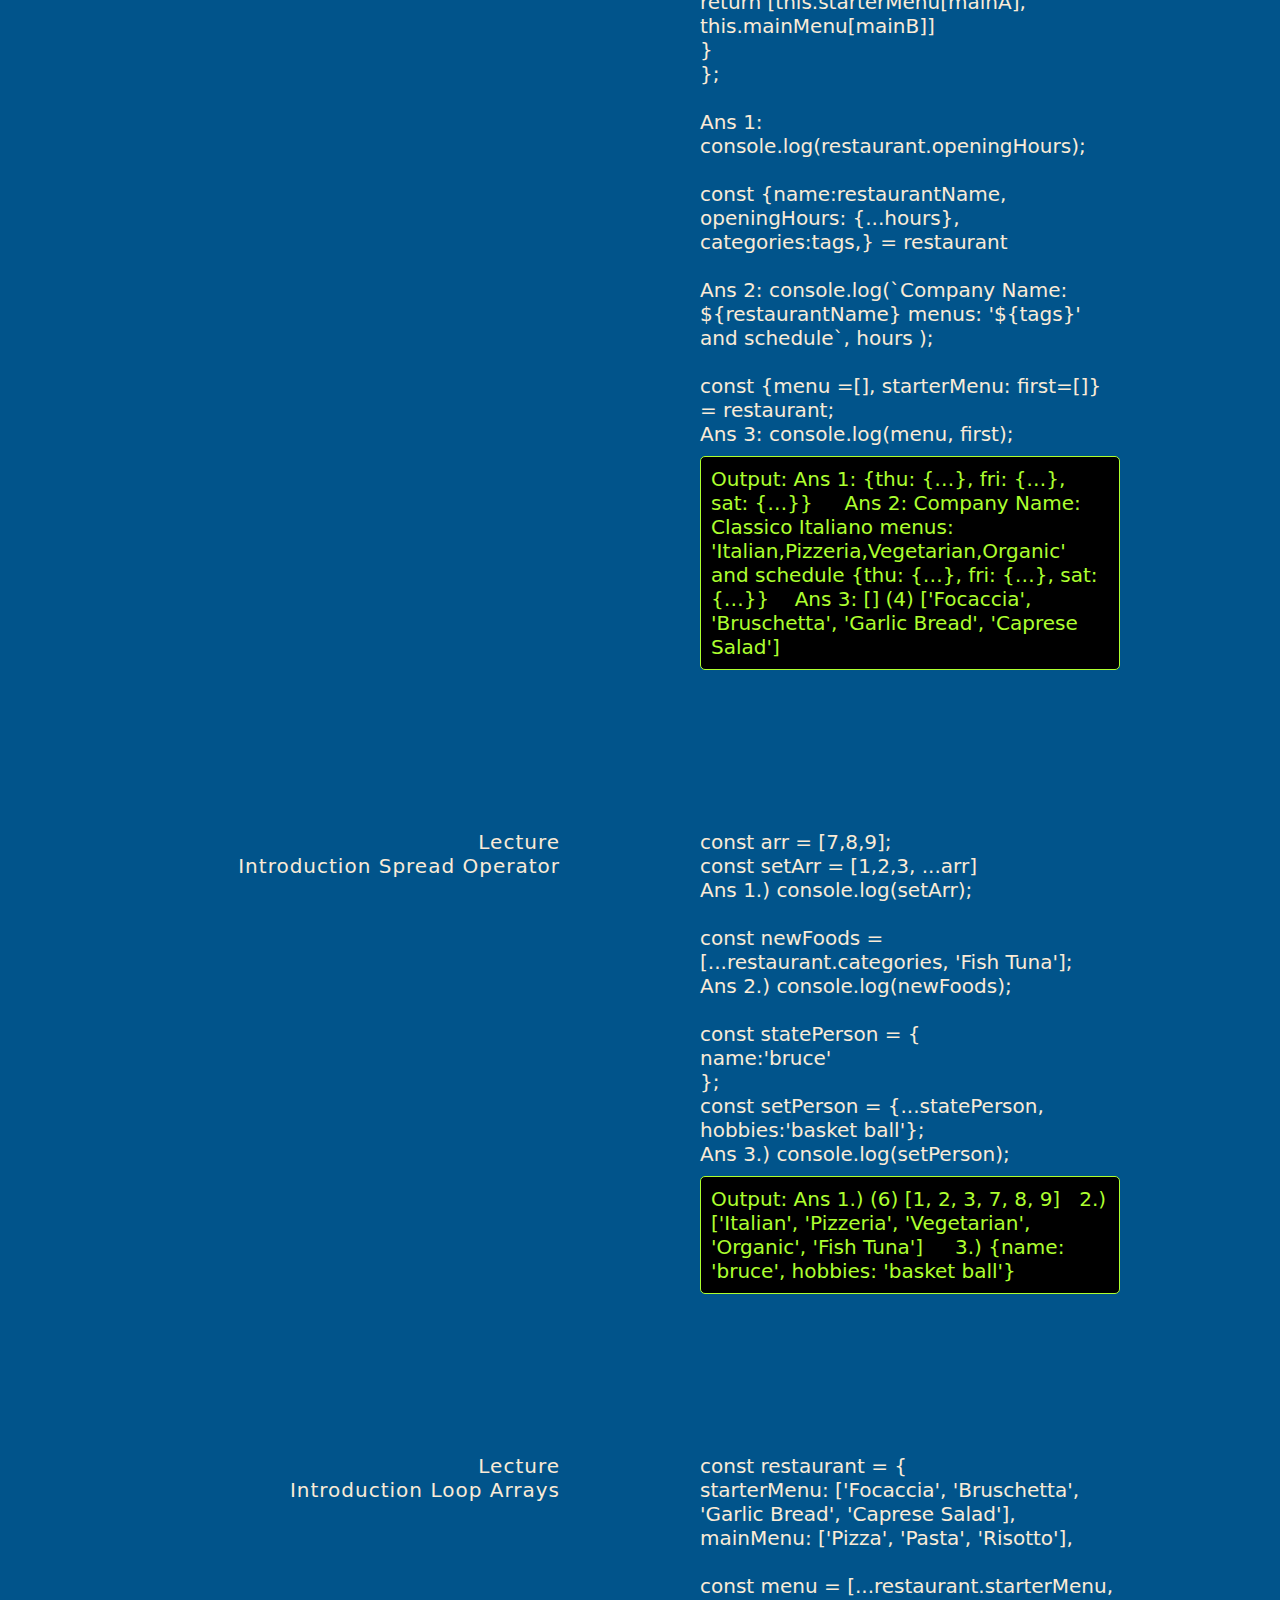
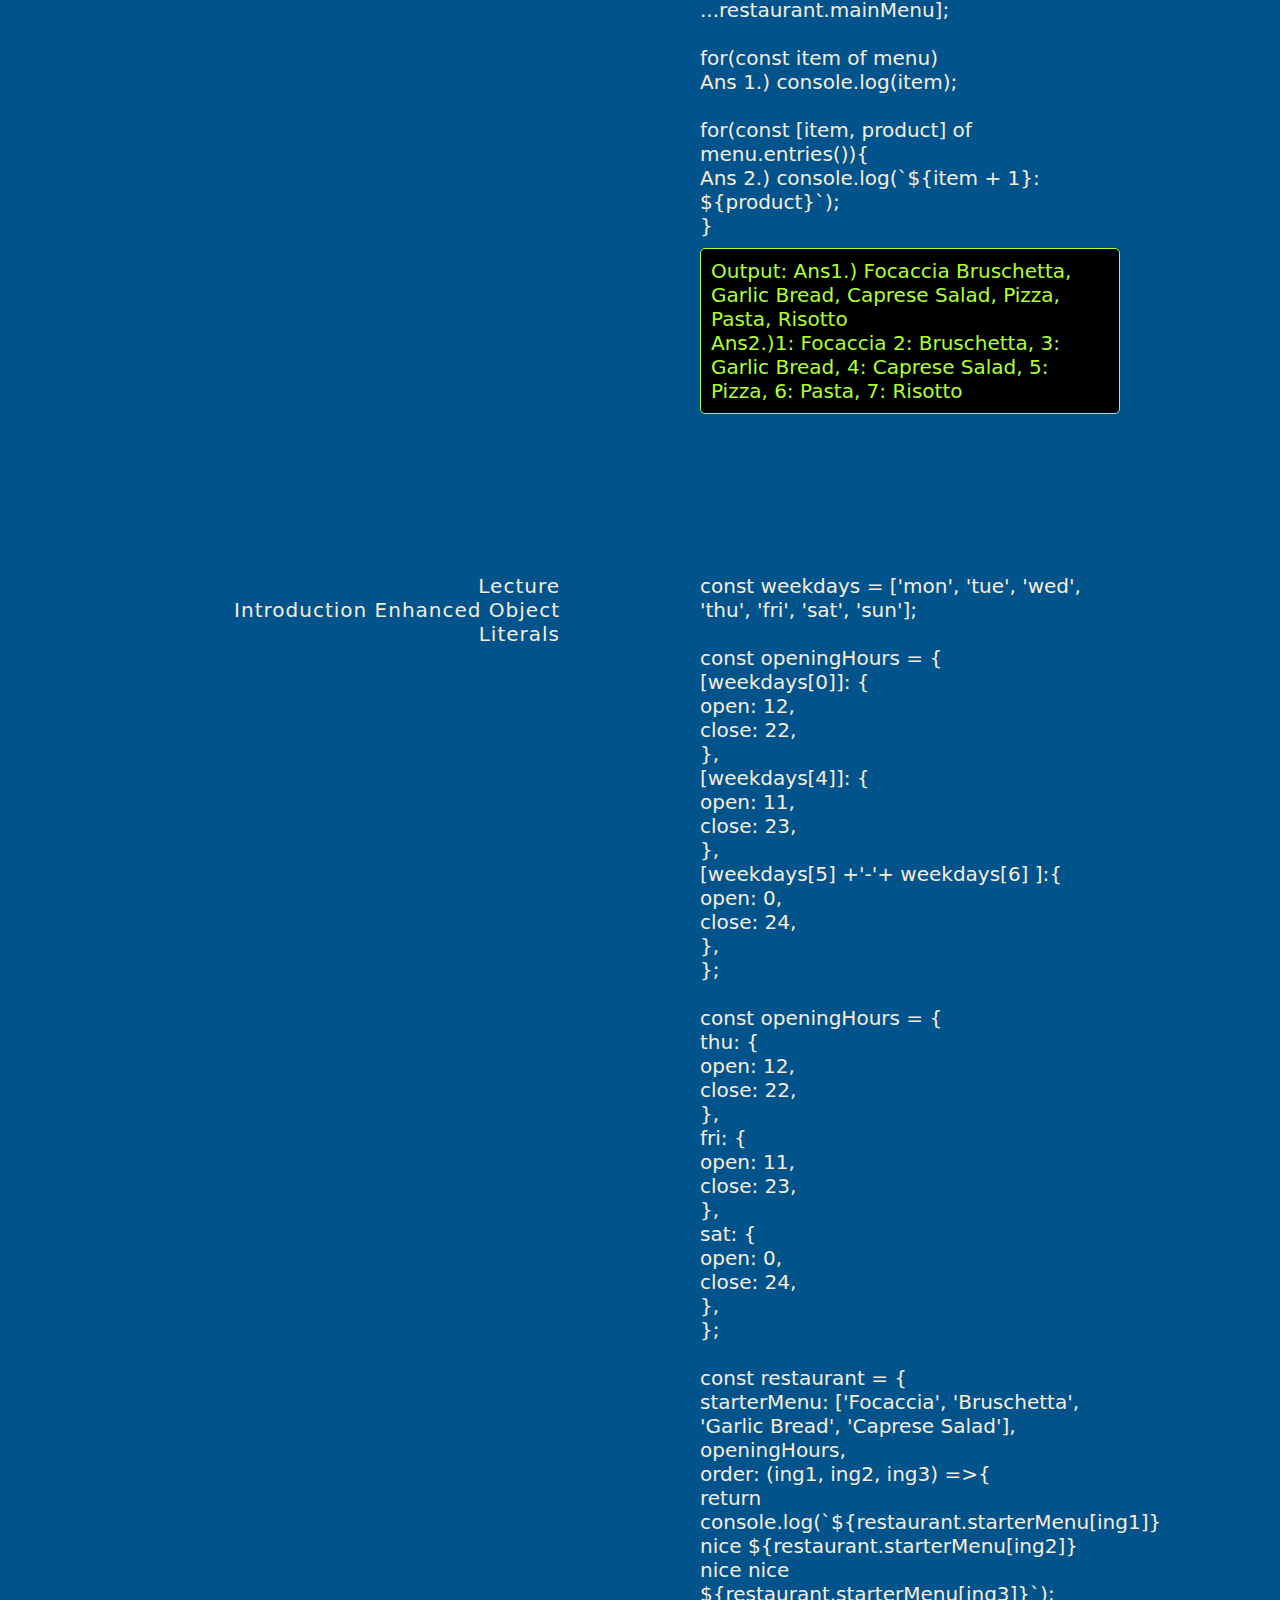
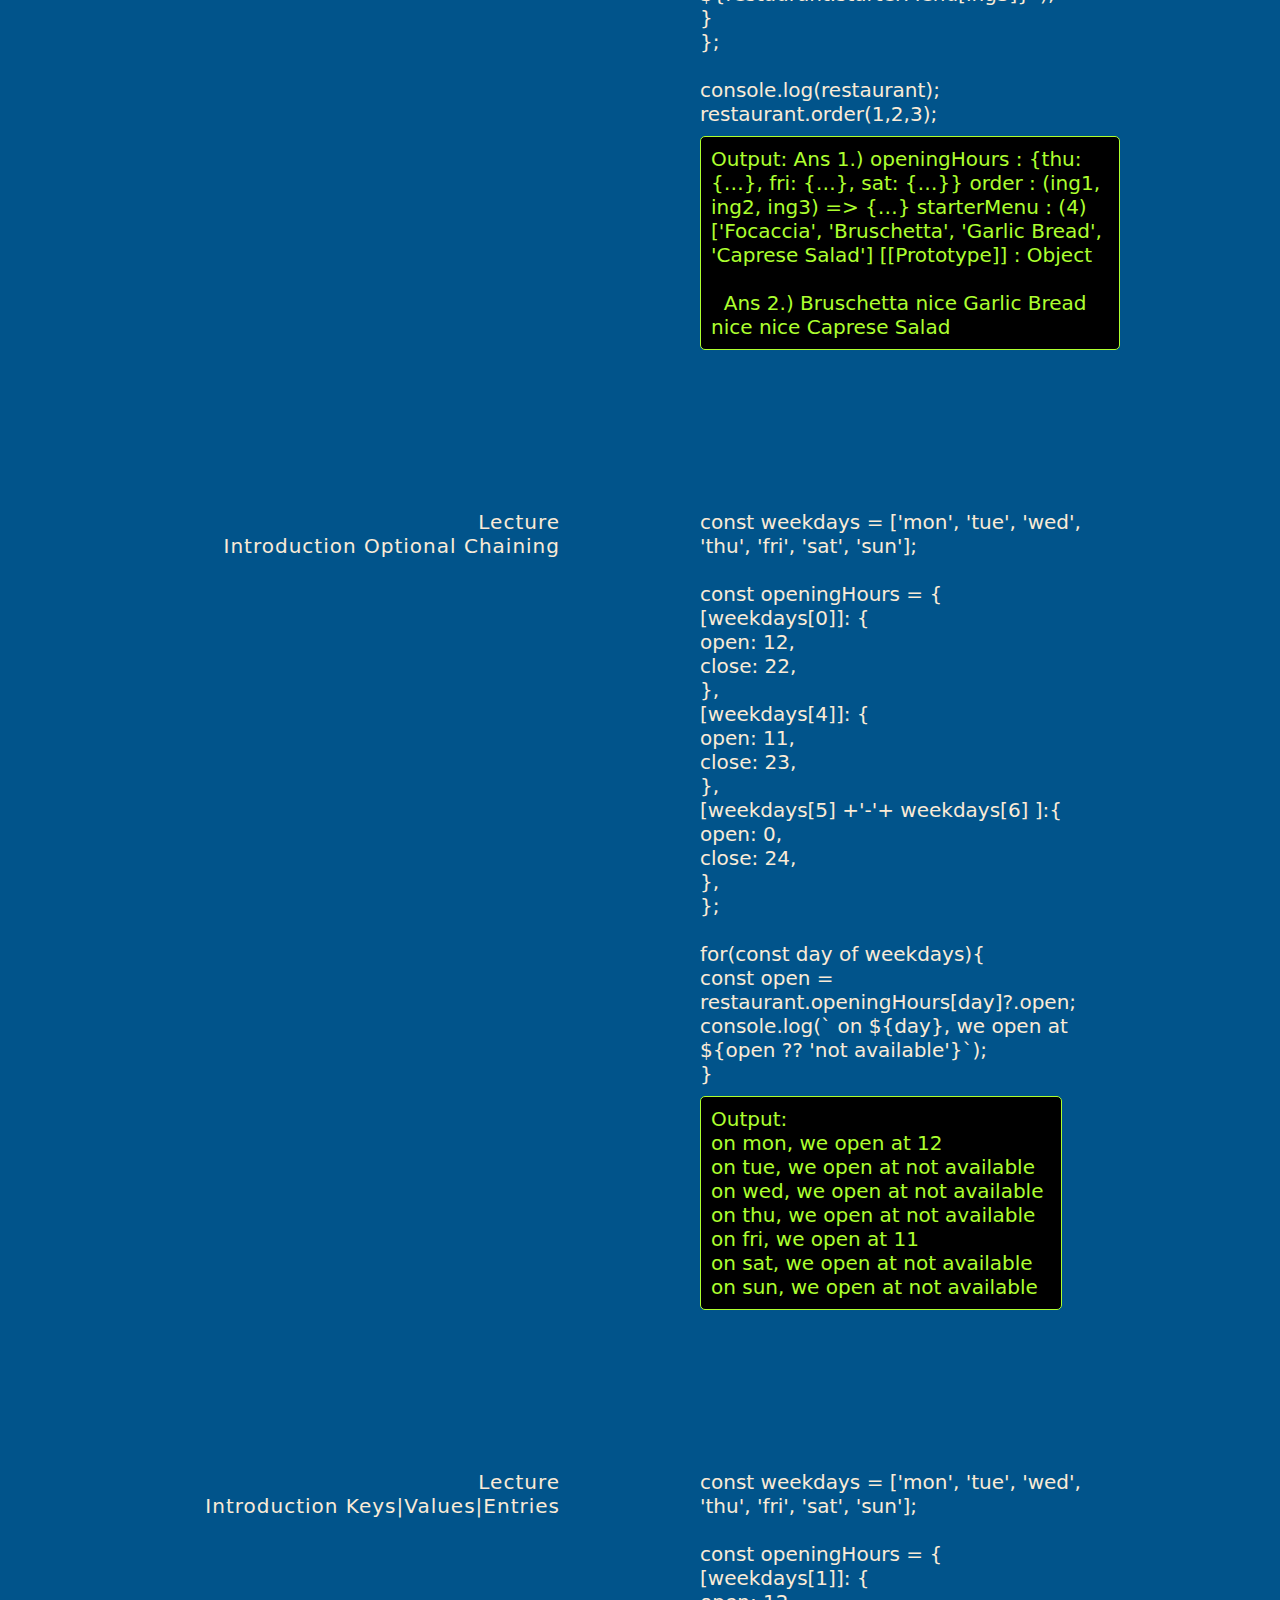
==== commit 3c34ab08: "all" ====
--- a/index.html
+++ b/index.html
@@ -23,23 +23,35 @@
                 
                 <li class="list-item"><a href="#home">home</a></li>
                 <li class="list-item"><a href="#array">array</a></li>
+                    <ul class="sub-list">
+                        <li class="list-item"><a href="#LoopA"> Looping-Arrays</a></li>
+                        <li class="list-item"><a href="#fArray">function-array</a></li>
+                        <li class="list-item"><a href="#Destructuring">Destructuring-Array</a></li>
+                        
+                    </ul>
                 <li class="list-item"><a href="#object">object</a></li>
+                <ul class="sub-list">
+                    <li class="list-item"><a href="#ObjectD">Destructuring-Object</a></li>
+                </ul>
                 <li class="list-item"><a href="#loop">loop</a></li>
-                <li class="list-item"><a href="#While">while</a></li>
-                <li class="list-item"><a href="#dom">dom</a></li>
-                <li class="list-item"><a href="#fArray">function-array</a></li>
+                <ul class="sub-list">
+                    <li class="list-item"><a href="#While">while</a></li>
+                    <li class="list-item"><a href="#dom">dom</a></li>
+                    </ul>
                 <li class="list-item"><a href="#scope">scope</a></li>
                 <li class="list-item"><a href="#hoisting">hoisting</a></li>
                 <li class="list-item"><a href="#this">this</a></li>
-                <li class="list-item"><a href="#Destructuring">Destructuring-Array</a></li>
-                <li class="list-item"><a href="#ObjectD">Destructuring-Object</a></li>
+             
+        
                 <li class="list-item"><a href="#Spread"> Spread-Operator</a></li>
-                <li class="list-item"><a href="#LoopA"> Looping-Arrays</a></li>
+               
                 <li class="list-item"><a href="#objectL"> Object-Literals</a></li>
-                <li class="list-item"><a href="#Chaining">  Optional-Chaining</a></li>
-                <li class="list-item"><a href="#ve">  keys|Values|Entries</a></li>
-                <li class="list-item"><a href="#Maps">  Map-Iterations</a></li>
-                <li class="list-item"><a href="#om">   Object|Maps</a></li>
+                    <ul class="sub-list">
+                        <li class="list-item"><a href="#Chaining">  Optional-Chaining</a></li>
+                        <li class="list-item"><a href="#ve">  keys|Values|Entries</a></li>
+                        <li class="list-item"><a href="#Maps">  Map-Iterations</a></li>
+                        <li class="list-item"><a href="#om">   Object|Maps</a></li>
+                    </ul>
 
            
                 <div class="burger">
@@ -51,7 +63,7 @@
            
         </nav>
         <div class="mobile">
-            <h2><a href="#home">home</a></h2>
+            <!-- <h2><a href="#home">home</a></h2>
             <h2><a href="#array">array</a></h2>
             <h2><a href="#object">object</a></h2>
             <h2><a href="#loop">loop</a></h2>
@@ -69,7 +81,28 @@
             <h2><a href="#Chaining"> Optional-Chaining</a></h2>
             <h2><a href="#ve">  keys|Values|Entries</a></h2>
             <h2><a href="#Maps">  Maps-Iteration</a></h2>
-            <h2><a href="#om">       Object|Maps</a></h2>
+            <h2><a href="#om">       Object|Maps</a></h2> -->
+
+            <li class="list-item"><a href="#home">home</a></li>
+            <li class="list-item"><a href="#array">array</a></li>
+            <li class="list-item"><a href="#object">object</a></li>
+            <li class="list-item"><a href="#loop">loop</a></li>
+            <li class="list-item"><a href="#While">while</a></li>
+            <li class="list-item"><a href="#dom">dom</a></li>
+            <li class="list-item"><a href="#fArray">function-array</a></li>
+            <li class="list-item"><a href="#scope">scope</a></li>
+            <li class="list-item"><a href="#hoisting">hoisting</a></li>
+            <li class="list-item"><a href="#this">this</a></li>
+            <li class="list-item"><a href="#Destructuring">Destructuring-Array</a></li>
+            <li class="list-item"><a href="#ObjectD">Destructuring-Object</a></li>
+            <li class="list-item"><a href="#Spread"> Spread-Operator</a></li>
+            <li class="list-item"><a href="#LoopA"> Looping-Arrays</a></li>
+            <li class="list-item"><a href="#objectL"> Object-Literals</a></li>
+            <li class="list-item"><a href="#Chaining">  Optional-Chaining</a></li>
+            <li class="list-item"><a href="#ve">  keys|Values|Entries</a></li>
+            <li class="list-item"><a href="#Maps">  Map-Iterations</a></li>
+            <li class="list-item"><a href="#om">   Object|Maps</a></li>
+
         </div>
         
        <section class="lecture-1">
@@ -914,9 +947,72 @@
 console.log(task2);<br>
                                     </p>
                                     <h1 class="answer">Output: <span class="h1"> use when you simply need to map key values</span>
-                                        &nbsp; <span class="h1"></span> Map(3) {'task' => 'code', 'date' => 'today', false => 'start coding'}</h1>
+                                        &nbsp; <span class="h1"></span> Map(3) {'task' => 'code', 'date' => 'today', false => 'start coding'}</h1><br><br>
             
                     
+                                        <p>Example cases <br><br>
+                                        
+                                            const gameEvents = new Map([<br>
+                                            [17,'goal'],<br>
+                                            [36, 'subtitute'],<br>
+                                            [47, 'goal'],<br>
+                                            [61, 'yellow card'],<br>
+                                            [69, 'red card'],<br>
+                                            [70, 'subtitute'],<br>
+                                            [72, 'subtitute'],<br>
+                                            [76, 'goal'],<br>
+                                            [86, 'goal'],<br>
+                                            [92, 'yellow card']<br>
+                                          ])<br><br>
+                                          
+                                          
+                                          const events = new Set(gameEvents.values());<br>
+                                          console.log(events);
+                                        
+                                        
+                                        </p>
+                                        <h1 class="answer">Output: <span class="h1"> *use new Set to avoid dupli.</span>
+                                            &nbsp; <span class="h1"></span> Set(4) {'goal', 'subtitute', 'yellow card', 'red card'}</h1><br><br>
+    </h1>
+                                           <p>
+                                            
+                                            gameEvents.delete(64);<br>
+
+
+pop deleted last element<br><br>
+const time = [...gameEvents.keys()].pop() <br>
+//17, 36, 47, 61, 69, 70, 72, 76, 86, 92<br><br>
+console.log(time);
+
+
+console.log(`an event happend, on average, every ${time / gameEvents.size }`);
+                                           </p> 
+
+
+                                             <h1 class="answer">Output: <span class="h1"> 'goal', 'subtitute', 'yellow card', 'red card'<br></span>
+                                                &nbsp; <span class="h1"></span> an event happend, on average, every 9.2</h1><br><br>
+        </h1>
+<p>
+    for(const [key, value] of gameEvents){<br>
+        const half = key <= 45 ? 'FIRST' : 'SECOND'<br>
+        console.log(`[${half} half], ${key} ${value}`);<br>
+      }
+</p>
+
+<h1 class="answer">Output: <span class="h1">
+    [FIRST half], 17 goal<br>
+[FIRST half], 36 subtitute<br>
+[SECOND half], 47 goal<br>
+[SECOND half], 61 yellow card<br>
+[SECOND half], 69 red card<br>
+[SECOND half], 70 subtitute<br>
+[SECOND half], 72 subtitute<br>
+[SECOND half], 76 goal<br>
+ [SECOND half], 86 goal<br>
+[SECOND half], 92 yellow card<br>
+    </span>
+    
+
                         </div>
         </div>
         <div class="row">
--- a/style.css
+++ b/style.css
@@ -20,8 +20,6 @@
 main{
     background: rgb(1, 84, 139);
     width: auto;
-    backface-visibility: hidden;
-   
     
 }
 
@@ -107,18 +105,18 @@
 }
 
 main nav ul{
-    display: flex;
-    padding: 1.5rem;
+    display: flex;  
     background:darkcyan;
     justify-content:end;
     position:fixed;
     width: 100%;
+   
 }
 main nav ul li{
     margin-left: 1rem;
     list-style: none;
     text-align: center;
-    
+    padding: 1rem 1rem;
 }
 main nav ul li a{
     color: aliceblue;
@@ -135,15 +133,16 @@
     display: flex;
     flex-direction: column;
     display: none;
-    
+    z-index: 9;
    
 }
 .list-logo{
     left:  0;
     position: absolute;
     display: flex;
-    top: 15%;
+    top: 0;
     padding-left: 1rem;
+    z-index: 9;
    
 }
 .list .title-nav{
@@ -151,21 +150,23 @@
     letter-spacing: .2rem;
     
 }
-.mobile h2:hover{
+.mobile li:hover{
     background-color: black;
     transition: all 0.6s ease-in;
     width: 100%;    
 }
 
 
-.mobile h2{
+.mobile li{
     width: 100%;
     padding: .5rem 2rem;
     text-transform: capitalize;
-    font-weight: 500;
+    font-weight: 600;
+    font-size: 1.1rem;
     cursor: pointer;
-}
-.mobile h2 a{
+    list-style: none;
+}
+.mobile li a{
     color: wheat;
     text-decoration: none;
 }
@@ -181,6 +182,7 @@
     justify-content: center;
     cursor: pointer;
     display: none;
+    z-index: 9;
   
 }
 .burger div{
@@ -259,7 +261,10 @@
         flex-wrap: wrap;
     }
    .list-logo{
-    top: 25%;
+    top: 10%;
+}
+main nav ul{
+    padding: 1rem;
 }
 
 }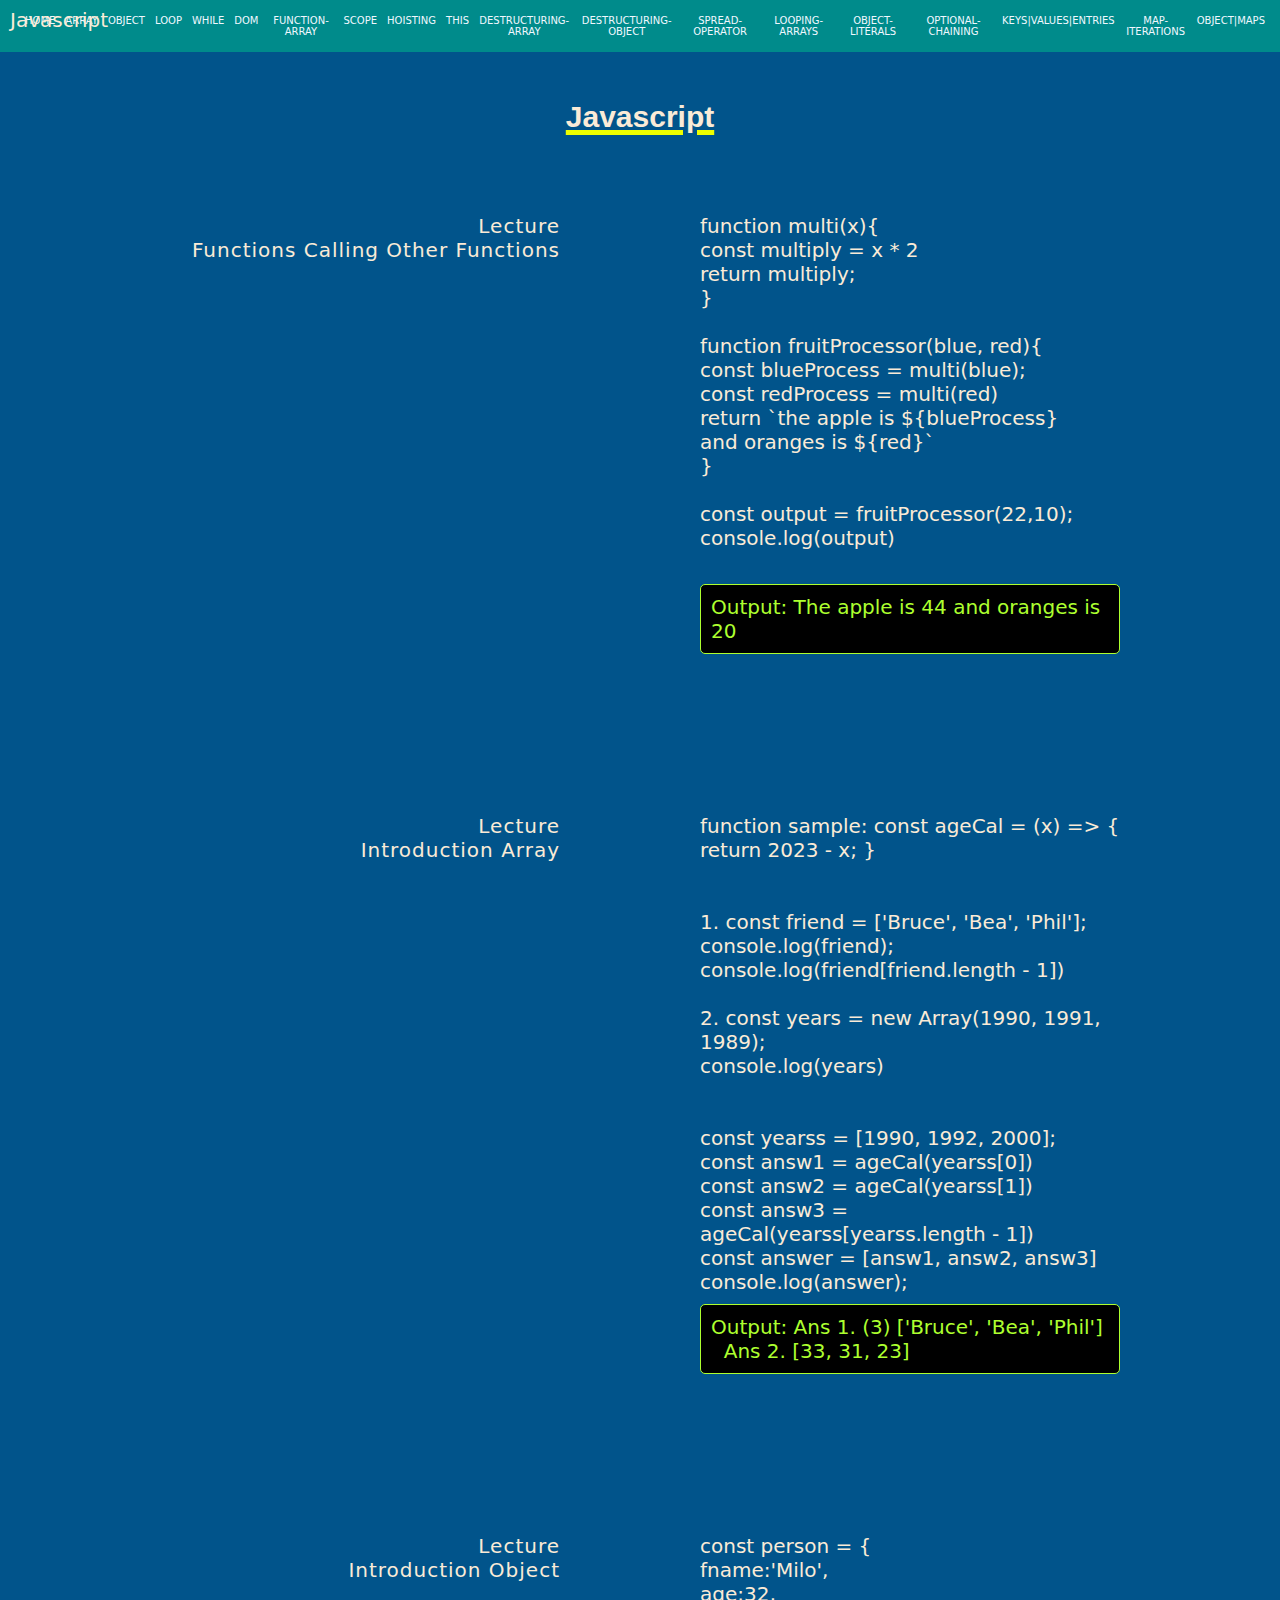
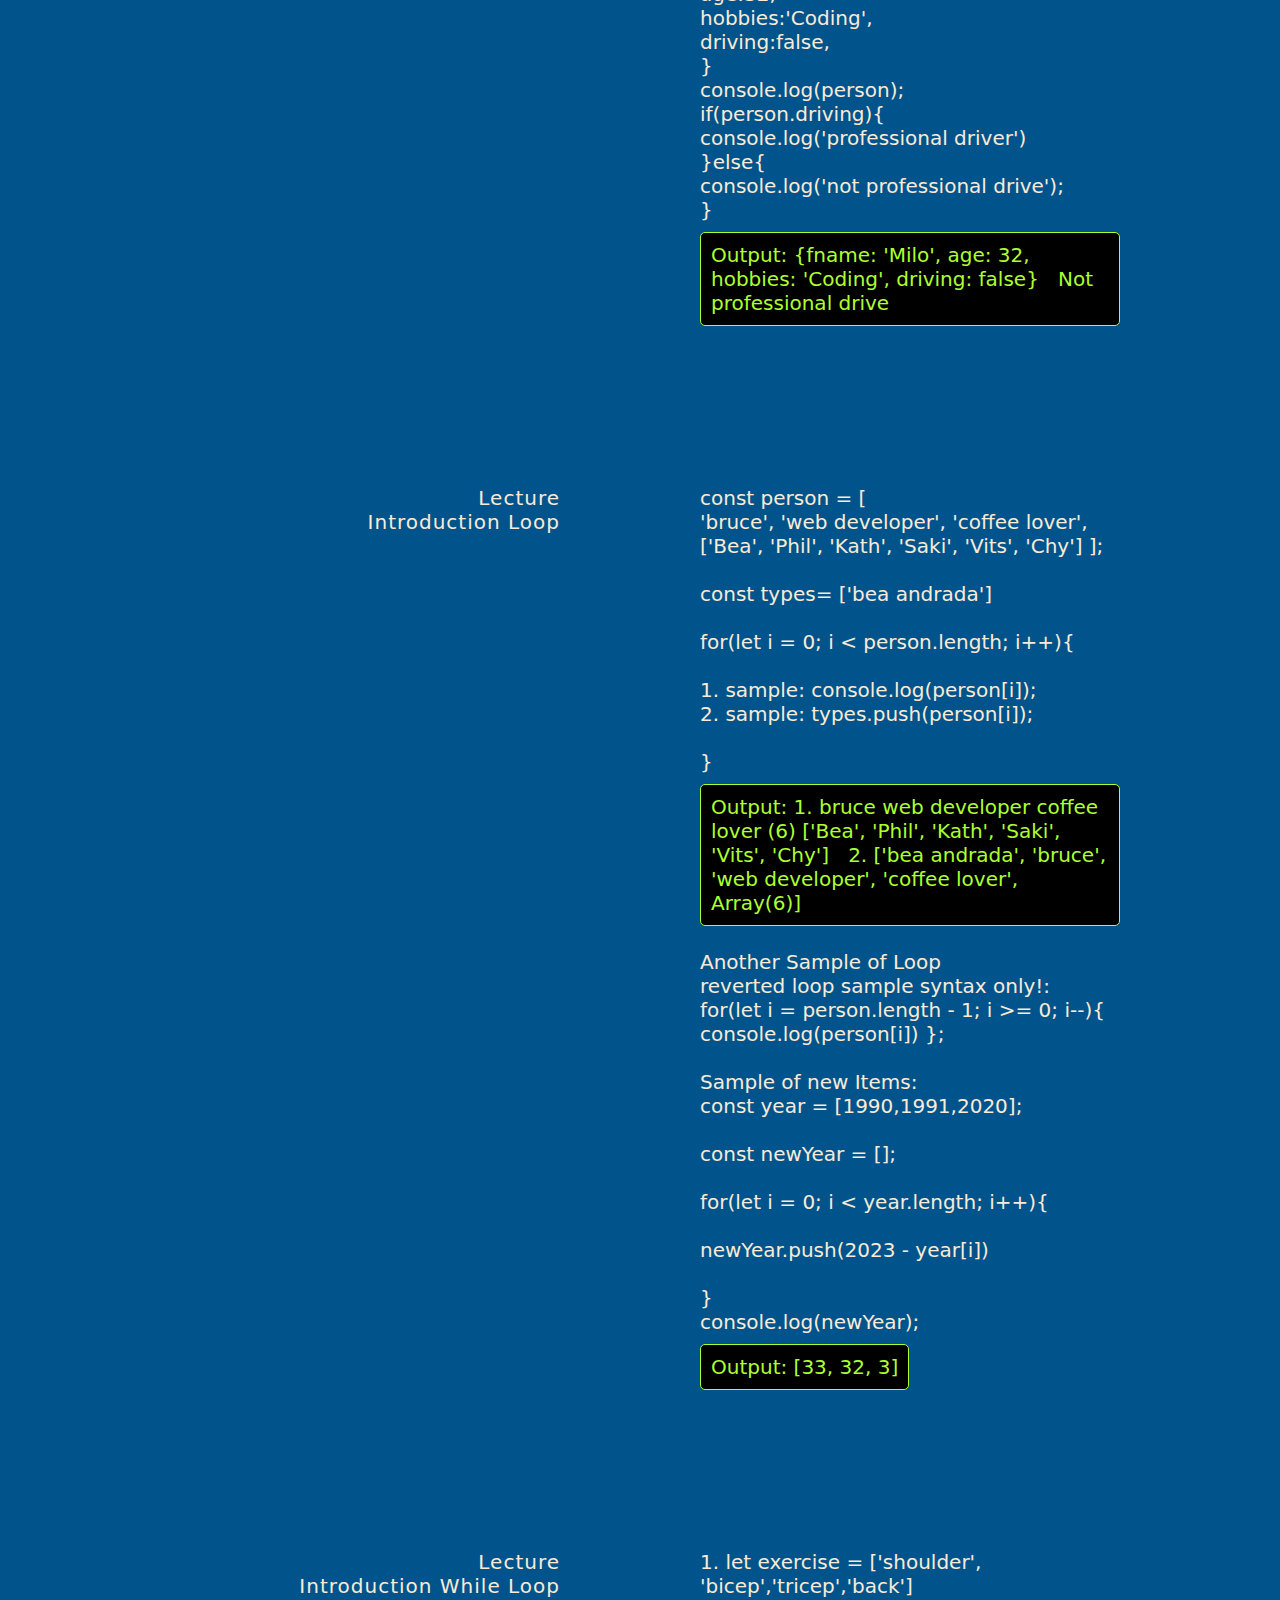
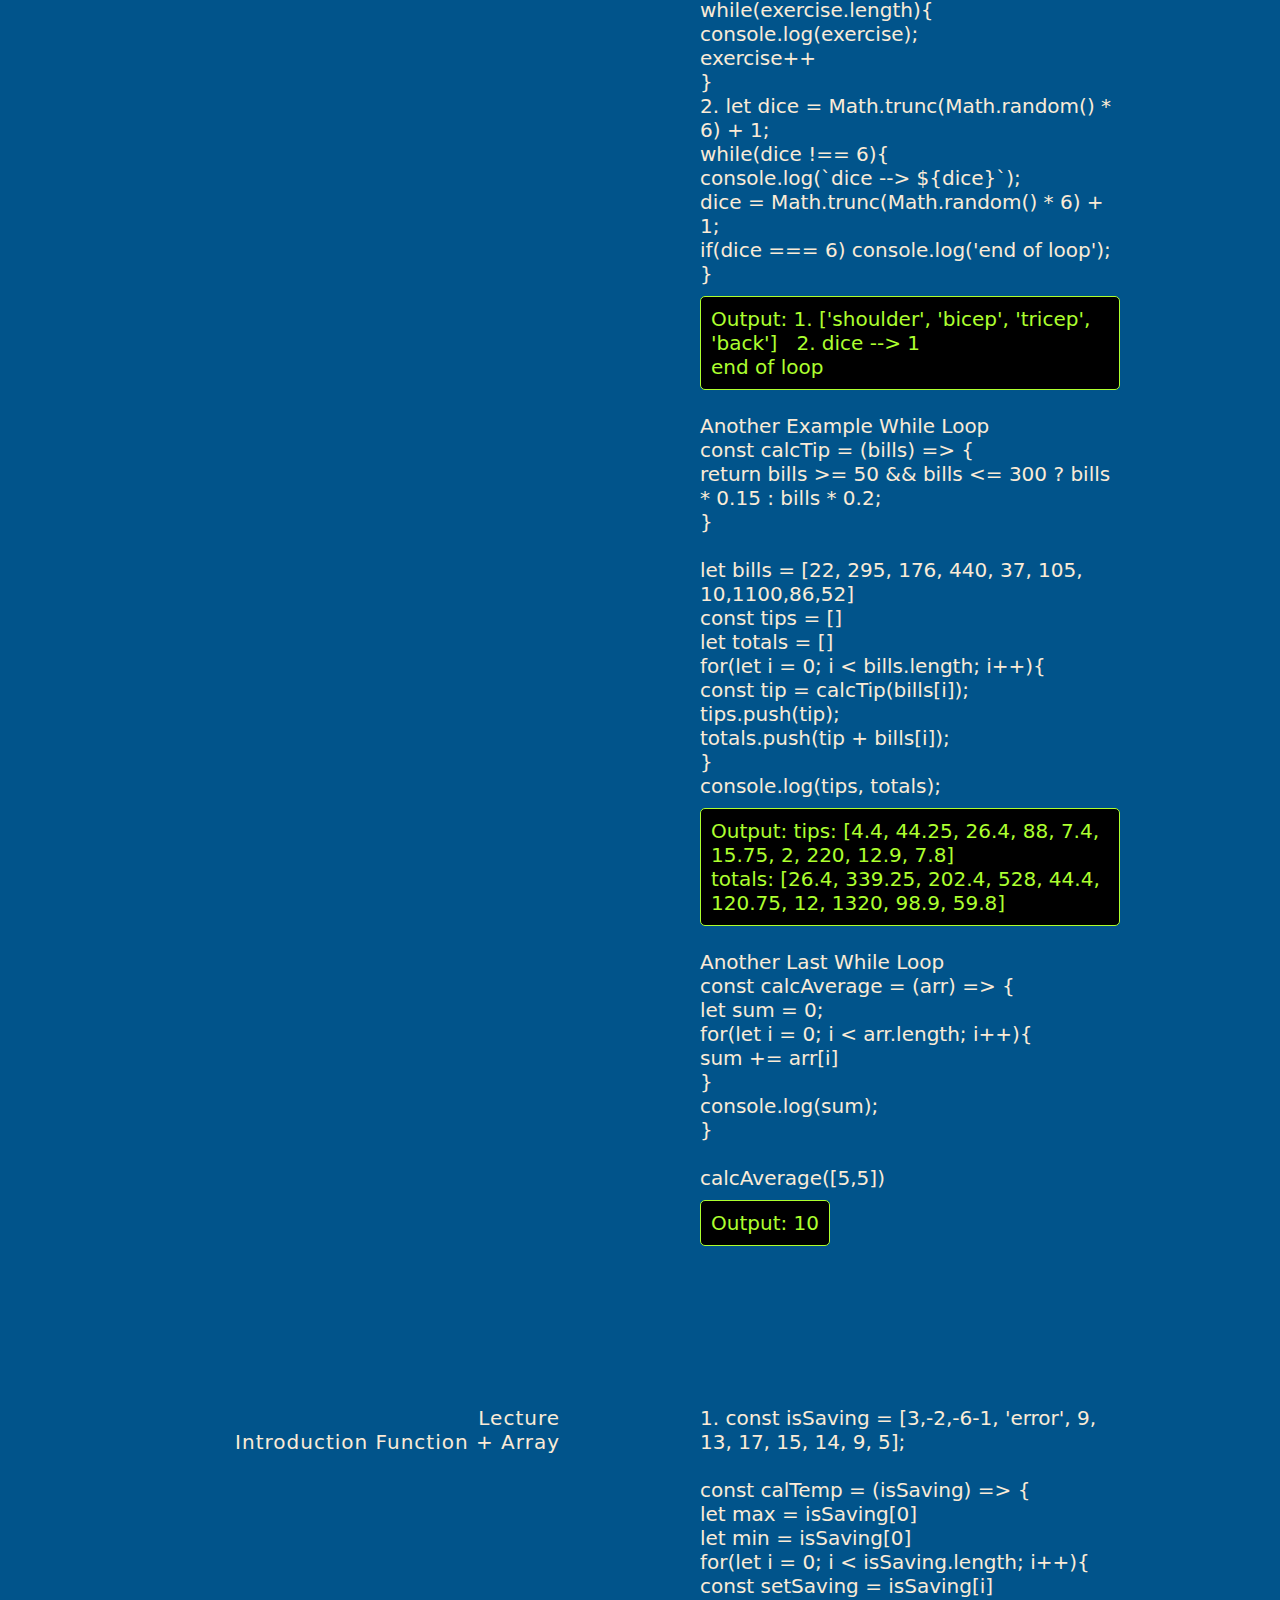
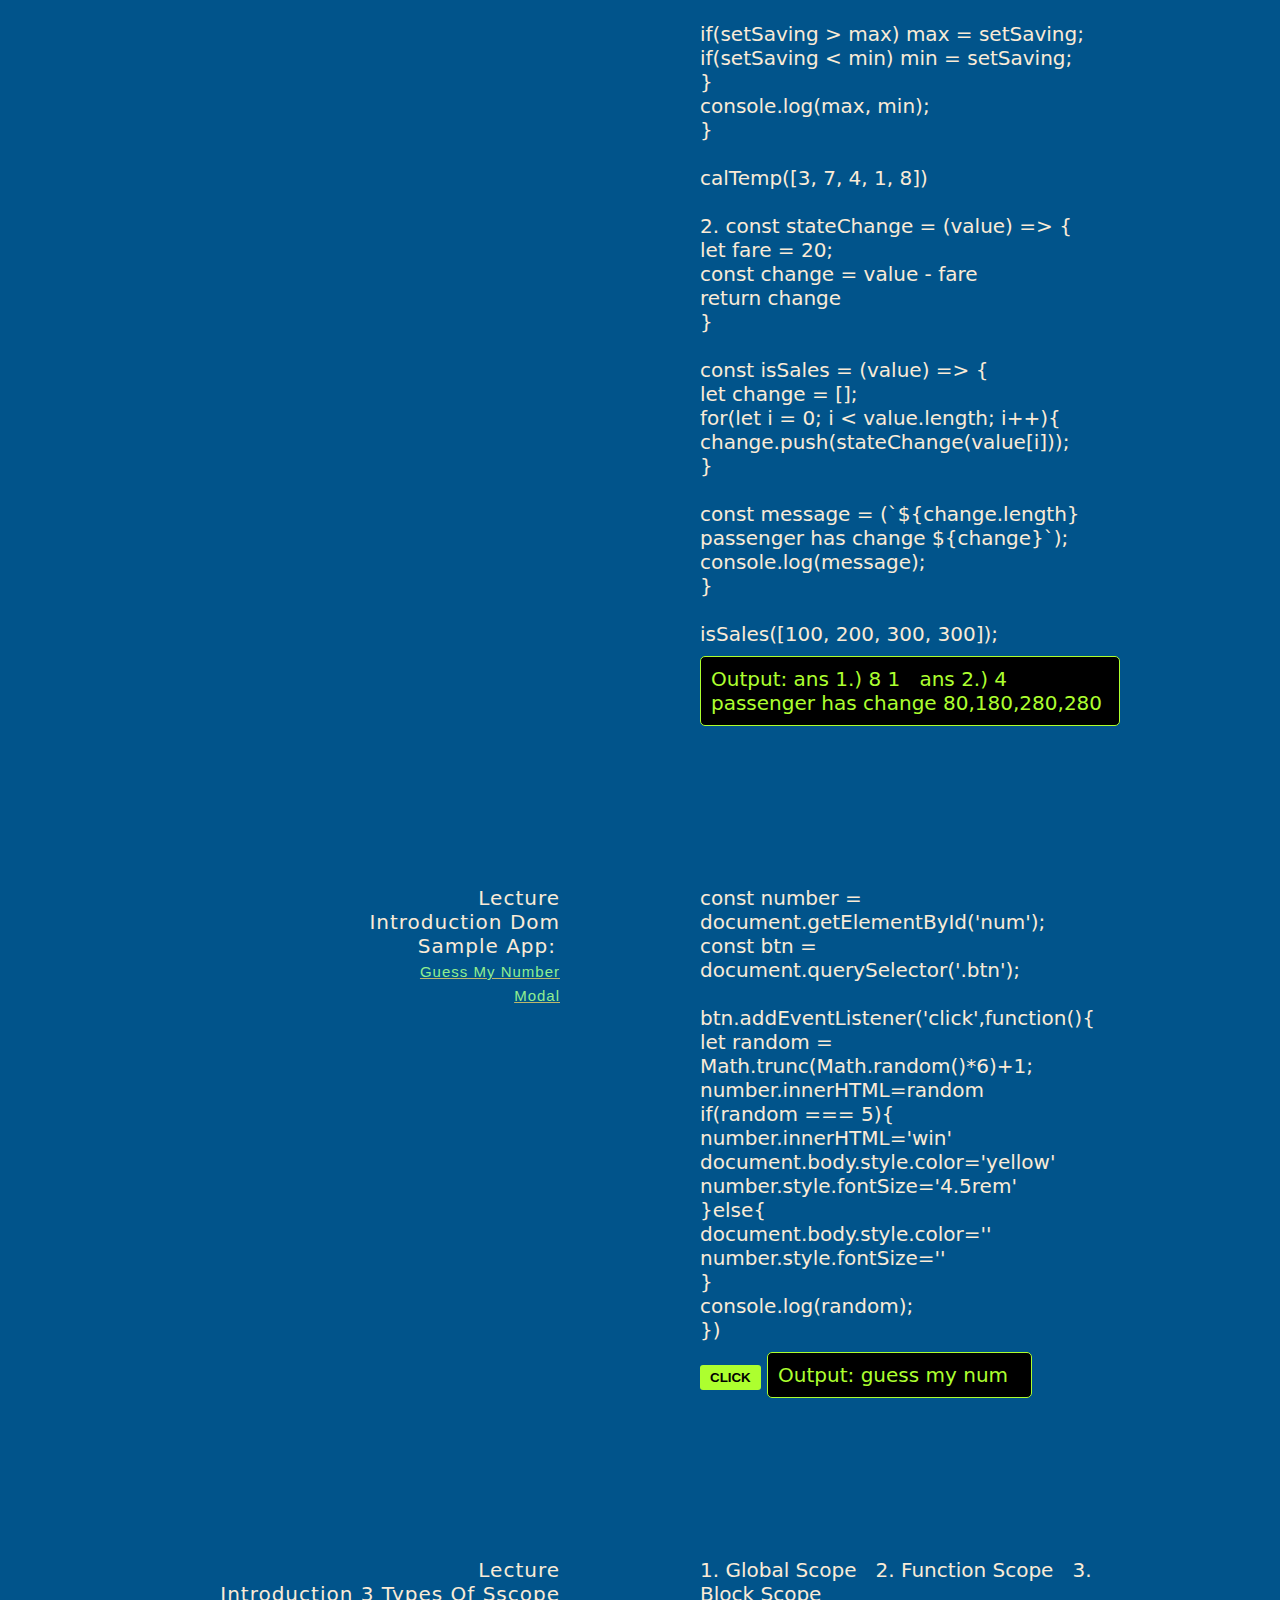
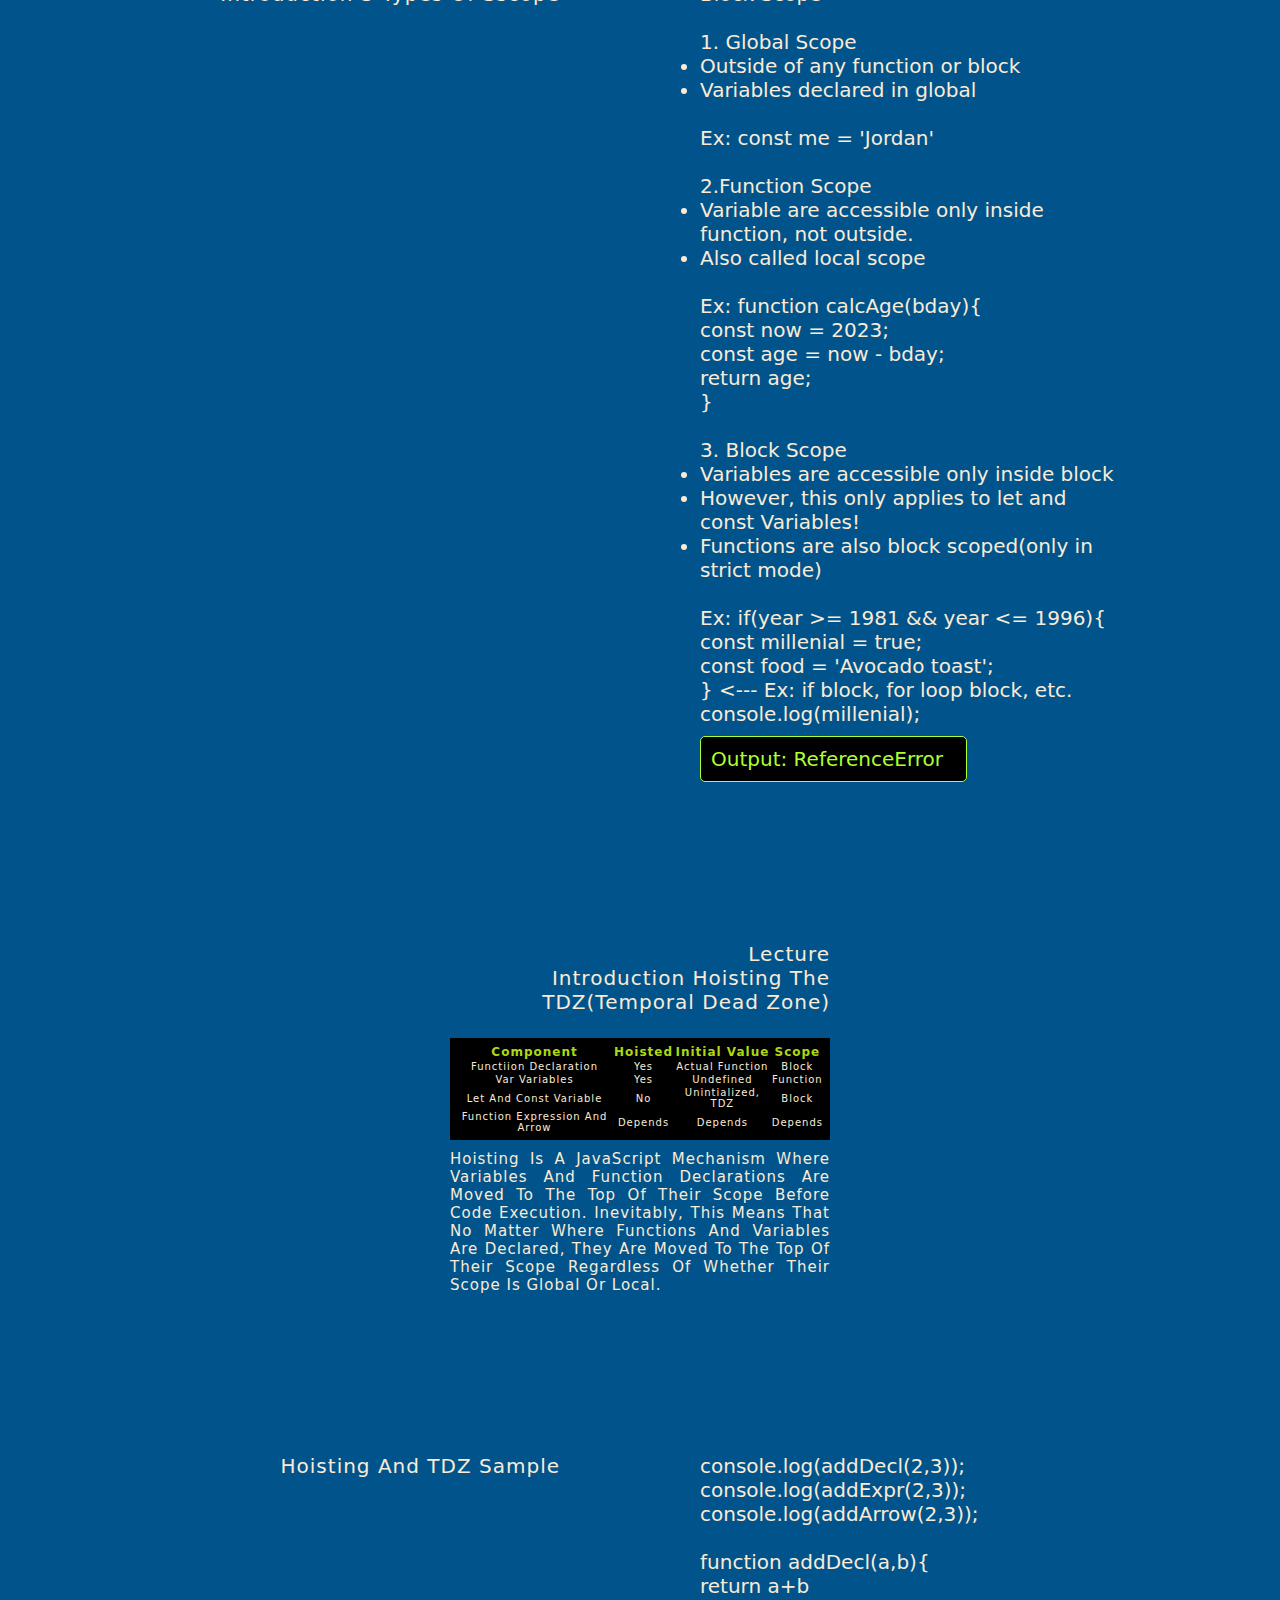
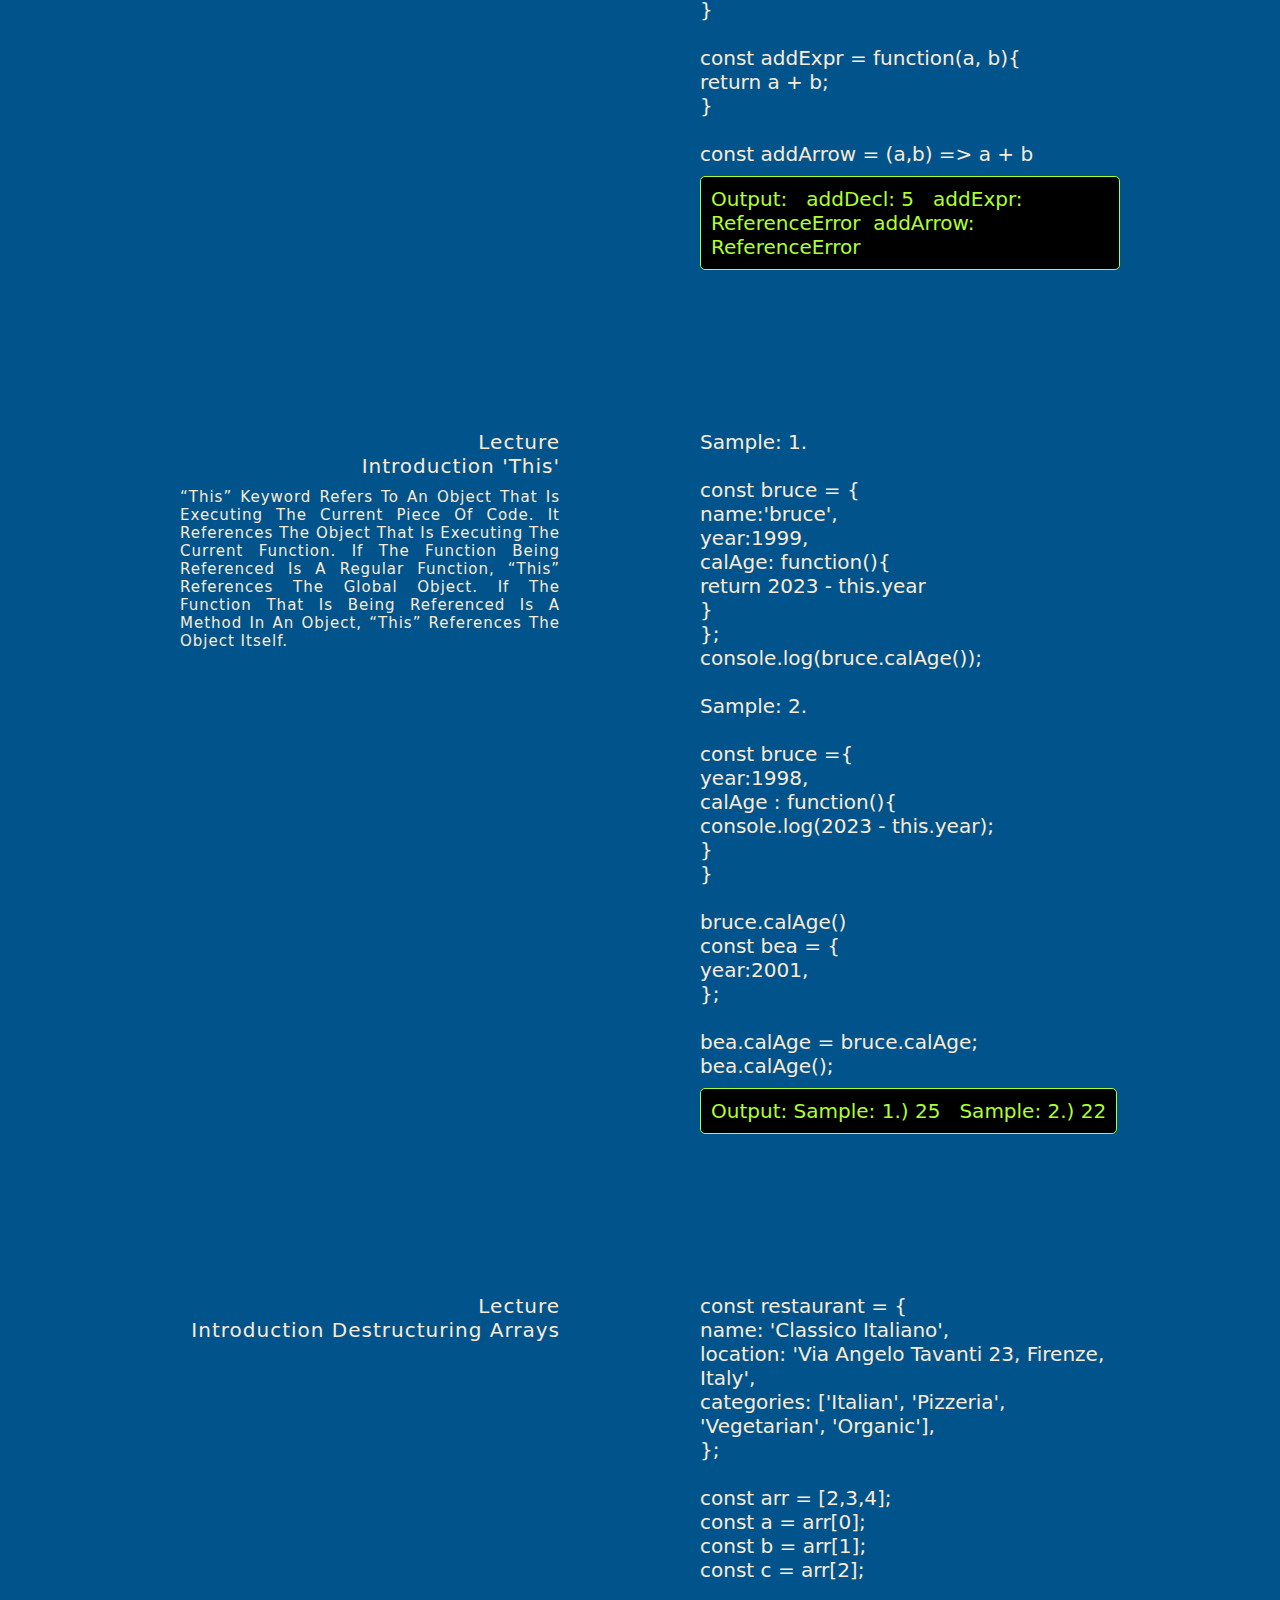
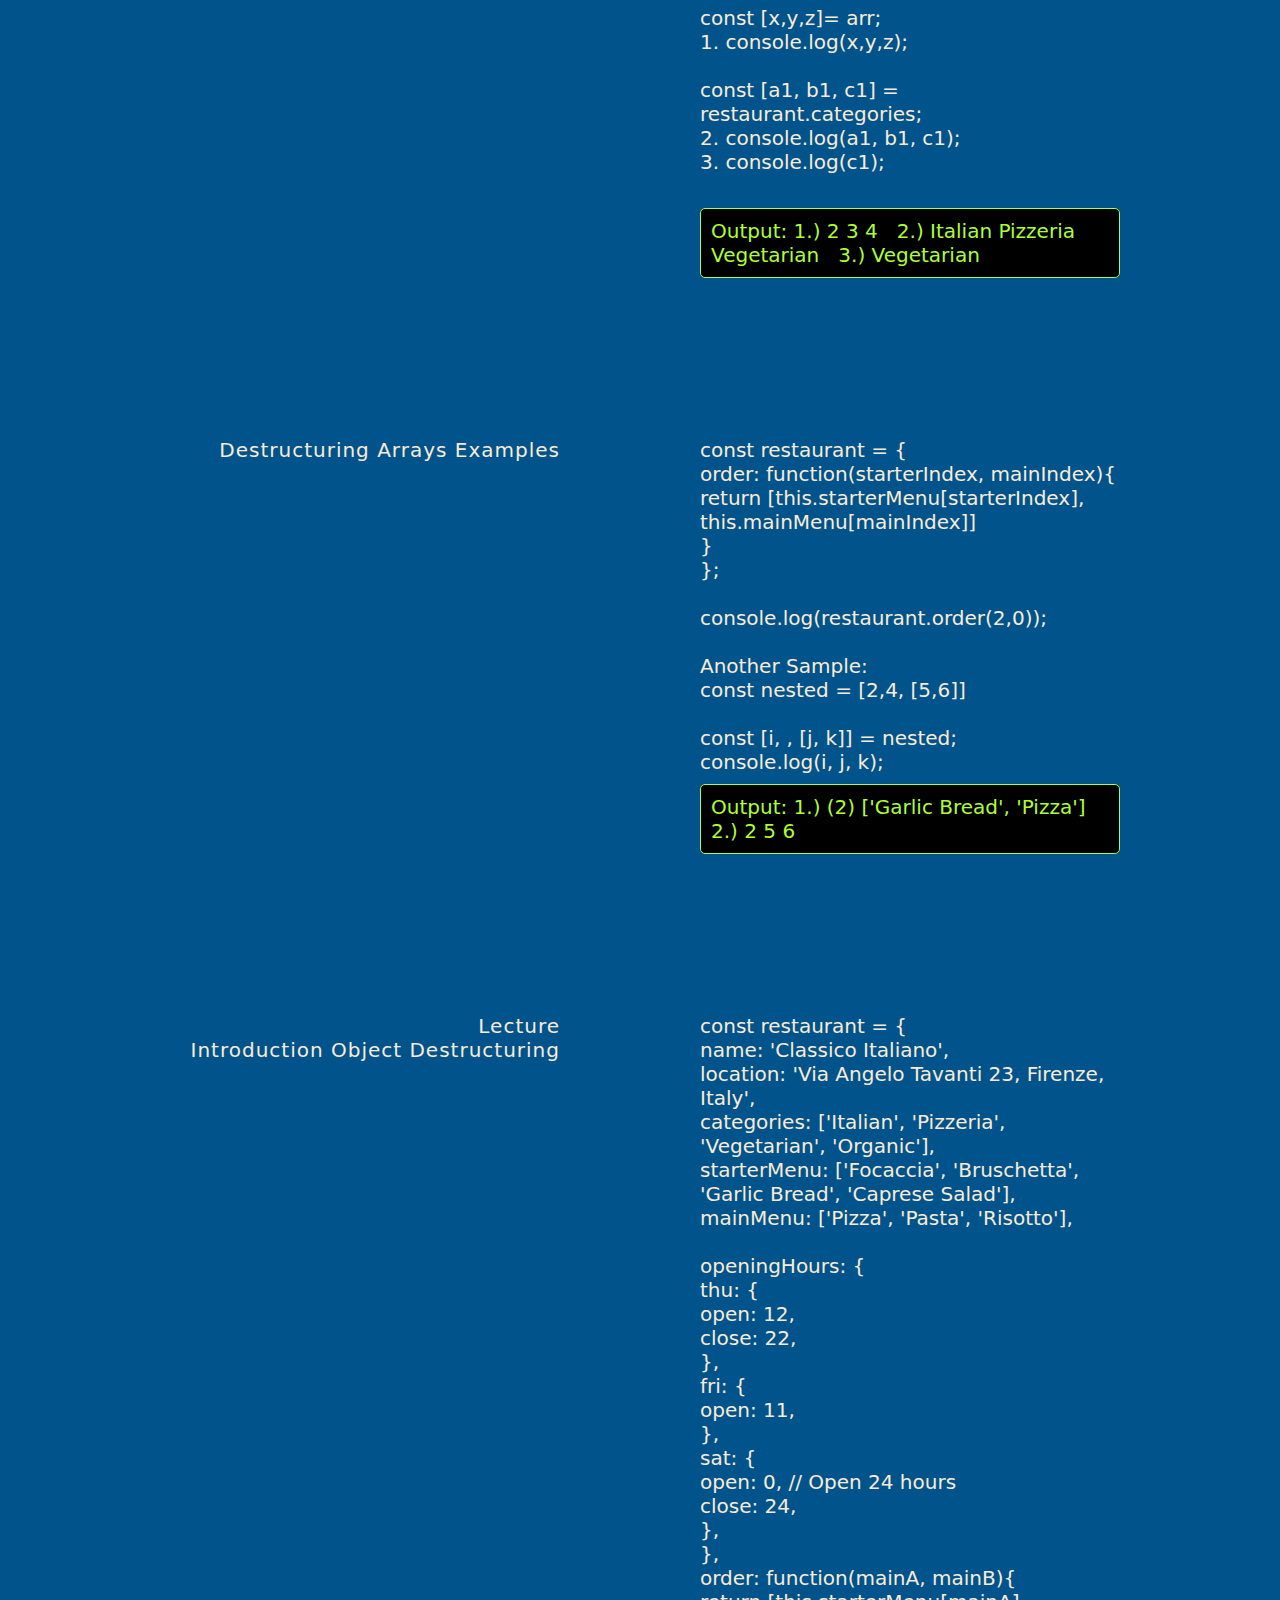
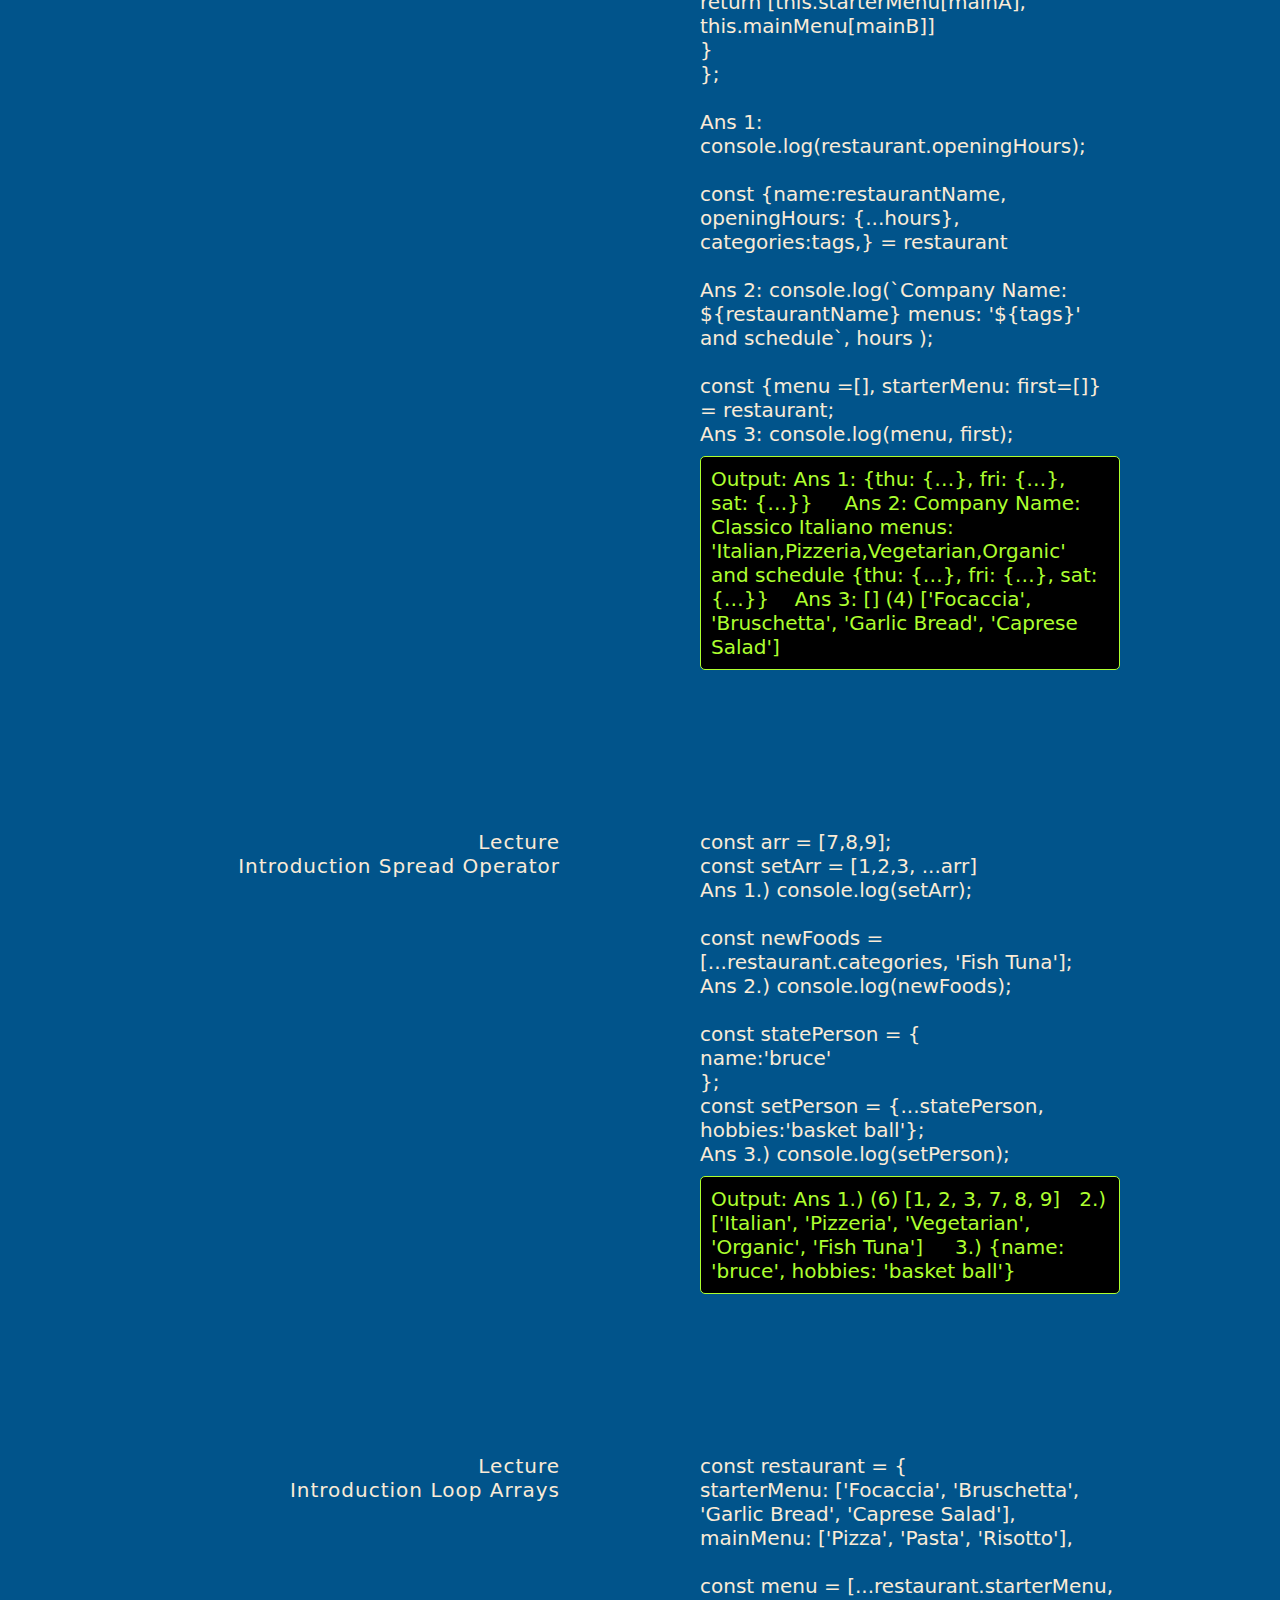
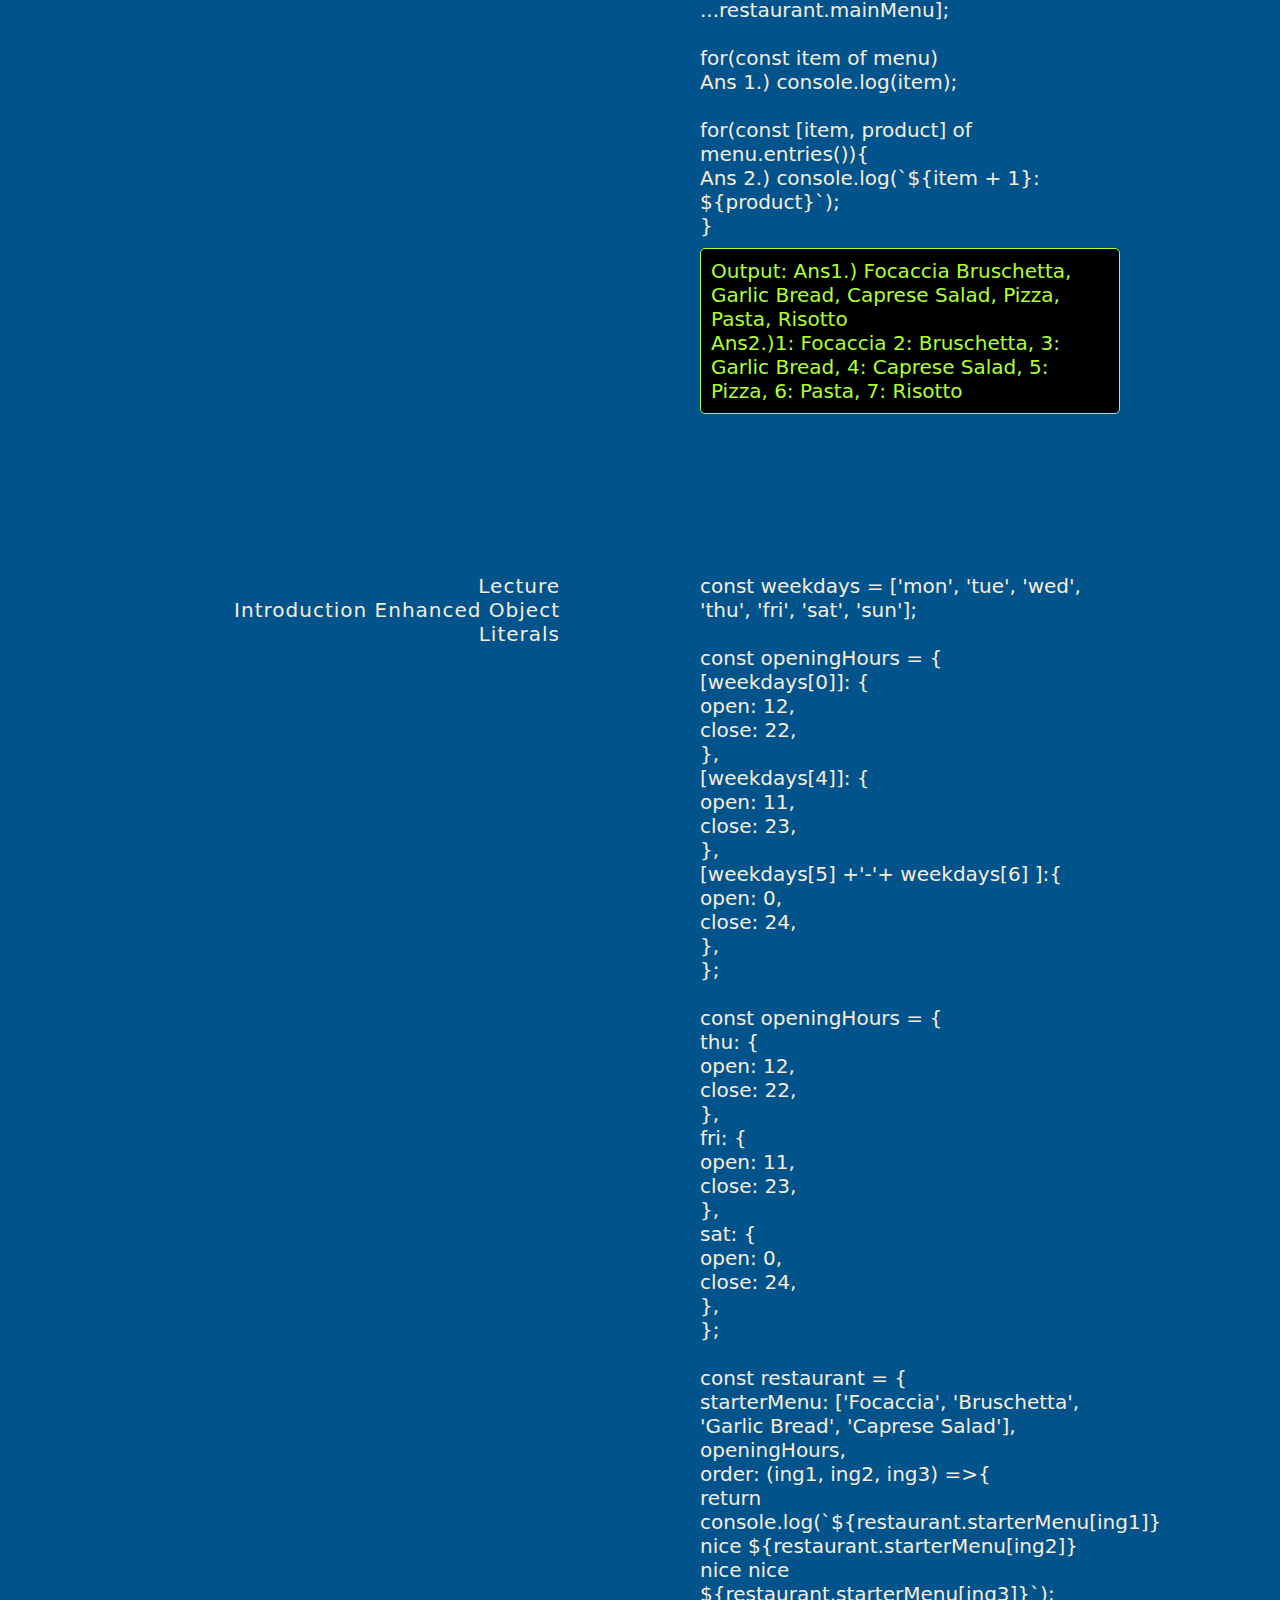
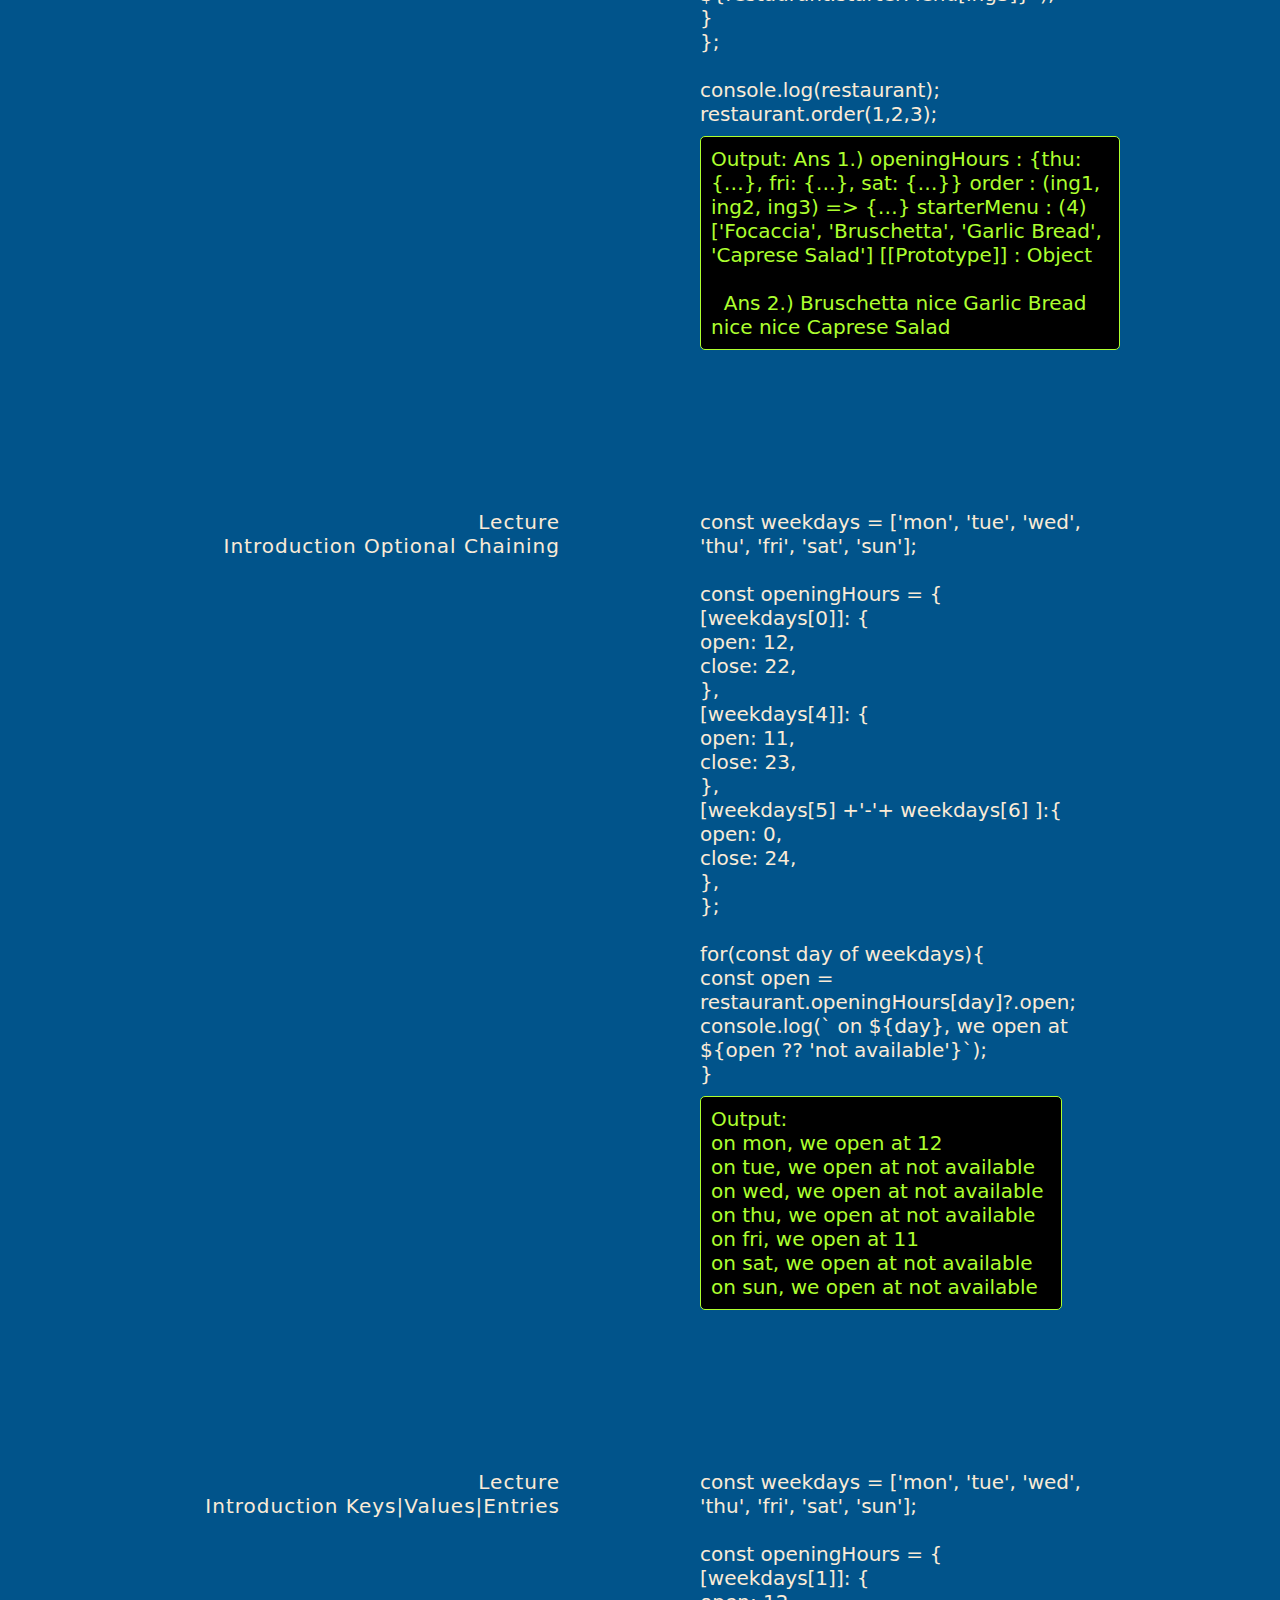
==== commit 8e3c7b08: "all" ====
--- a/index.html
+++ b/index.html
@@ -23,35 +23,23 @@
                 
                 <li class="list-item"><a href="#home">home</a></li>
                 <li class="list-item"><a href="#array">array</a></li>
-                    <ul class="sub-list">
-                        <li class="list-item"><a href="#LoopA"> Looping-Arrays</a></li>
-                        <li class="list-item"><a href="#fArray">function-array</a></li>
-                        <li class="list-item"><a href="#Destructuring">Destructuring-Array</a></li>
-                        
-                    </ul>
                 <li class="list-item"><a href="#object">object</a></li>
-                <ul class="sub-list">
-                    <li class="list-item"><a href="#ObjectD">Destructuring-Object</a></li>
-                </ul>
                 <li class="list-item"><a href="#loop">loop</a></li>
-                <ul class="sub-list">
-                    <li class="list-item"><a href="#While">while</a></li>
-                    <li class="list-item"><a href="#dom">dom</a></li>
-                    </ul>
+                <li class="list-item"><a href="#While">while</a></li>
+                <li class="list-item"><a href="#dom">dom</a></li>
+                <li class="list-item"><a href="#fArray">function-array</a></li>
                 <li class="list-item"><a href="#scope">scope</a></li>
                 <li class="list-item"><a href="#hoisting">hoisting</a></li>
                 <li class="list-item"><a href="#this">this</a></li>
-             
-        
+                <li class="list-item"><a href="#Destructuring">Destructuring-Array</a></li>
+                <li class="list-item"><a href="#ObjectD">Destructuring-Object</a></li>
                 <li class="list-item"><a href="#Spread"> Spread-Operator</a></li>
-               
+                <li class="list-item"><a href="#LoopA"> Looping-Arrays</a></li>
                 <li class="list-item"><a href="#objectL"> Object-Literals</a></li>
-                    <ul class="sub-list">
-                        <li class="list-item"><a href="#Chaining">  Optional-Chaining</a></li>
-                        <li class="list-item"><a href="#ve">  keys|Values|Entries</a></li>
-                        <li class="list-item"><a href="#Maps">  Map-Iterations</a></li>
-                        <li class="list-item"><a href="#om">   Object|Maps</a></li>
-                    </ul>
+                <li class="list-item"><a href="#Chaining">  Optional-Chaining</a></li>
+                <li class="list-item"><a href="#ve">  keys|Values|Entries</a></li>
+                <li class="list-item"><a href="#Maps">  Map-Iterations</a></li>
+                <li class="list-item"><a href="#om">   Object|Maps</a></li>
 
            
                 <div class="burger">
@@ -83,25 +71,25 @@
             <h2><a href="#Maps">  Maps-Iteration</a></h2>
             <h2><a href="#om">       Object|Maps</a></h2> -->
 
-            <li class="list-item"><a href="#home">home</a></li>
-            <li class="list-item"><a href="#array">array</a></li>
-            <li class="list-item"><a href="#object">object</a></li>
-            <li class="list-item"><a href="#loop">loop</a></li>
-            <li class="list-item"><a href="#While">while</a></li>
-            <li class="list-item"><a href="#dom">dom</a></li>
-            <li class="list-item"><a href="#fArray">function-array</a></li>
-            <li class="list-item"><a href="#scope">scope</a></li>
-            <li class="list-item"><a href="#hoisting">hoisting</a></li>
-            <li class="list-item"><a href="#this">this</a></li>
-            <li class="list-item"><a href="#Destructuring">Destructuring-Array</a></li>
-            <li class="list-item"><a href="#ObjectD">Destructuring-Object</a></li>
-            <li class="list-item"><a href="#Spread"> Spread-Operator</a></li>
-            <li class="list-item"><a href="#LoopA"> Looping-Arrays</a></li>
-            <li class="list-item"><a href="#objectL"> Object-Literals</a></li>
-            <li class="list-item"><a href="#Chaining">  Optional-Chaining</a></li>
-            <li class="list-item"><a href="#ve">  keys|Values|Entries</a></li>
-            <li class="list-item"><a href="#Maps">  Map-Iterations</a></li>
-            <li class="list-item"><a href="#om">   Object|Maps</a></li>
+                            <li class="list-item"><a href="#home">home</a></li>
+                <li class="list-item"><a href="#array">array</a></li>
+                <li class="list-item"><a href="#object">object</a></li>
+                <li class="list-item"><a href="#loop">loop</a></li>
+                <li class="list-item"><a href="#While">while</a></li>
+                <li class="list-item"><a href="#dom">dom</a></li>
+                <li class="list-item"><a href="#fArray">function-array</a></li>
+                <li class="list-item"><a href="#scope">scope</a></li>
+                <li class="list-item"><a href="#hoisting">hoisting</a></li>
+                <li class="list-item"><a href="#this">this</a></li>
+                <li class="list-item"><a href="#Destructuring">Destructuring-Array</a></li>
+                <li class="list-item"><a href="#ObjectD">Destructuring-Object</a></li>
+                <li class="list-item"><a href="#Spread"> Spread-Operator</a></li>
+                <li class="list-item"><a href="#LoopA"> Looping-Arrays</a></li>
+                <li class="list-item"><a href="#objectL"> Object-Literals</a></li>
+                <li class="list-item"><a href="#Chaining">  Optional-Chaining</a></li>
+                <li class="list-item"><a href="#ve">  keys|Values|Entries</a></li>
+                <li class="list-item"><a href="#Maps">  Map-Iterations</a></li>
+                <li class="list-item"><a href="#om">   Object|Maps</a></li>
 
         </div>
         
--- a/style.css
+++ b/style.css
@@ -20,6 +20,8 @@
 main{
     background: rgb(1, 84, 139);
     width: auto;
+    backface-visibility: hidden;
+   
     
 }
 
@@ -105,18 +107,18 @@
 }
 
 main nav ul{
-    display: flex;  
+    display: flex;
+    padding: 1.5rem;
     background:darkcyan;
     justify-content:end;
     position:fixed;
     width: 100%;
-   
 }
 main nav ul li{
     margin-left: 1rem;
     list-style: none;
     text-align: center;
-    padding: 1rem 1rem;
+    
 }
 main nav ul li a{
     color: aliceblue;
@@ -133,16 +135,15 @@
     display: flex;
     flex-direction: column;
     display: none;
-    z-index: 9;
+    
    
 }
 .list-logo{
     left:  0;
     position: absolute;
     display: flex;
-    top: 0;
+    top: 15%;
     padding-left: 1rem;
-    z-index: 9;
    
 }
 .list .title-nav{
@@ -150,7 +151,7 @@
     letter-spacing: .2rem;
     
 }
-.mobile li:hover{
+.mobile h2:hover{
     background-color: black;
     transition: all 0.6s ease-in;
     width: 100%;    
@@ -161,8 +162,7 @@
     width: 100%;
     padding: .5rem 2rem;
     text-transform: capitalize;
-    font-weight: 600;
-    font-size: 1.1rem;
+    font-weight: 500;
     cursor: pointer;
     list-style: none;
 }
@@ -182,7 +182,6 @@
     justify-content: center;
     cursor: pointer;
     display: none;
-    z-index: 9;
   
 }
 .burger div{
@@ -261,10 +260,7 @@
         flex-wrap: wrap;
     }
    .list-logo{
-    top: 10%;
-}
-main nav ul{
-    padding: 1rem;
+    top: 25%;
 }
 
 }